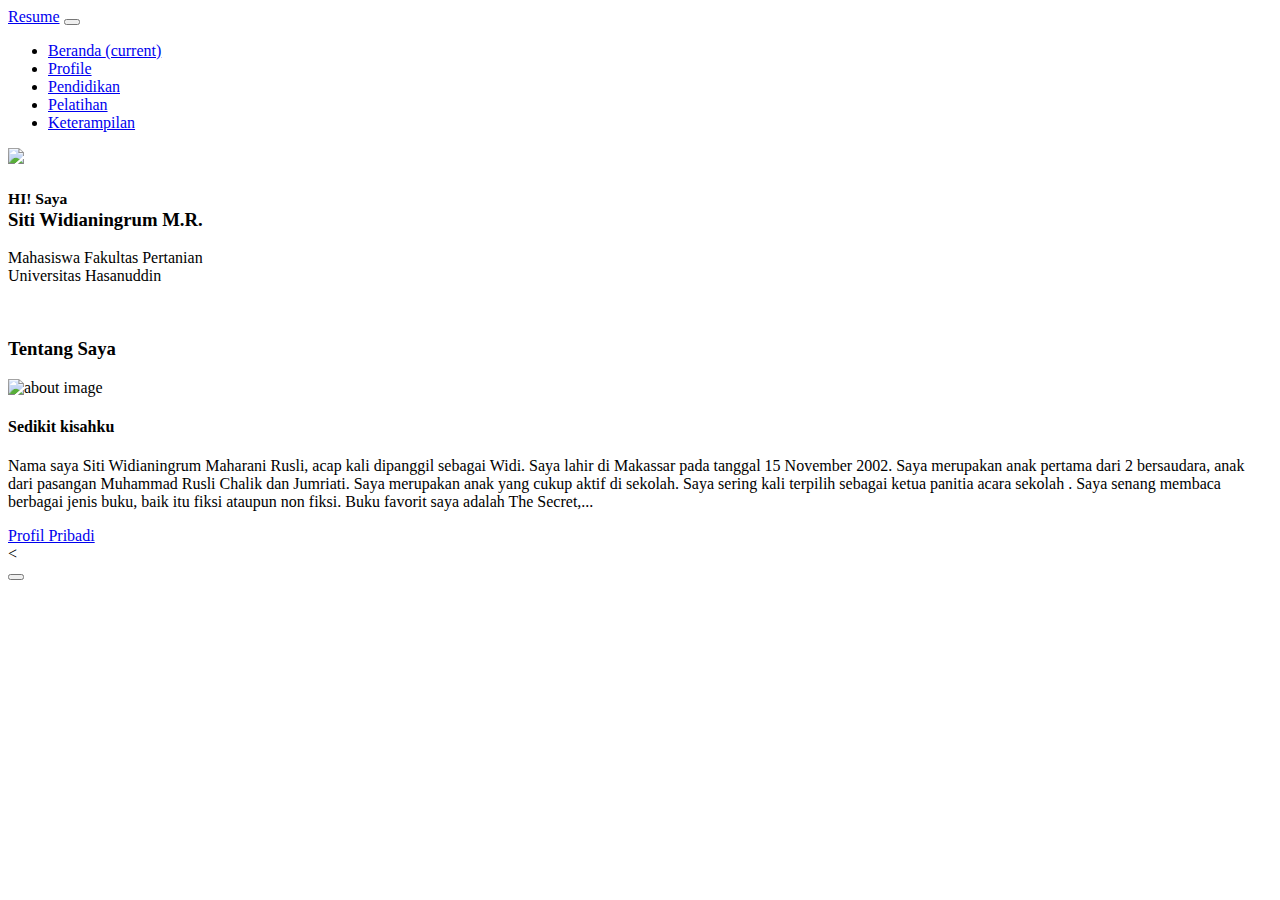
==== index.html @ 5bd0ea96 "Add files via upload" ====
<!doctype html>
<html lang="en">

<head>

  <meta charset="utf-8">
  <meta name="viewport" content="width=device-width, initial-scale=1, shrink-to-fit=no">

  <title>Resume</title>

  <link rel="stylesheet" href="assets/css/style-starter.css">
  <!-- web fonts -->
  <link href="//fonts.googleapis.com/css?family=Poppins:100,200,300,400,500,600,700,800,900&display=swap" rel="stylesheet">
  <link href="//fonts.googleapis.com/css?family=Open+Sans:300,400,600,700,800&display=swap" rel="stylesheet">
  <!-- /web fonts -->
</head>

<body>
  <!-- header -->
  <header class="w3l-header">
    <div class="hero-header-11">
      <div class="hero-header-11-content">
        <div class="container">
          <nav class="navbar navbar-expand-xl navbar-light py-sm-2 py-1 px-0">
            <a class="navbar-brand editContent" href="index.html">Resume</a>
    
            <button class="navbar-toggler" type="button" data-toggle="collapse" data-target="#navbarSupportedContent"
              aria-controls="navbarSupportedContent" aria-expanded="false" aria-label="Toggle navigation">
              <span class="navbar-toggler-icon fa fa-bars"></span>
            </button>

            <div class="collapse navbar-collapse" id="navbarSupportedContent">
              <ul class="navbar-nav ml-auto">
                <li class="nav-item active">
                  <a class="nav-link" href="index.html">Beranda <span class="sr-only">(current)</span></a>
                </li>
                <li class="nav-item">
                  <a class="nav-link" href="profile.html">Profile</a>
                </li>
                <li class="nav-item">
                  <a class="nav-link" href="edu.html">Pendidikan</a>
                </li>
                <li class="nav-item">
                  <a class="nav-link" href="pelatihan.html">Pelatihan</a>
                </li>
                <li class="nav-item">
                  <a class="nav-link" href="skills.html">Keterampilan</a>
                </li>
               
               
              </ul>
            </div>
          </nav>
        </div>
      </div>
    </div>
  </header>
  <!-- //header -->
  <!--  Main banner section -->
  <section class="w3l-main-banner">
    <div class="companies20-content">
      <div class="companies-wrapper">
        <div class="item">
          <li>
            <div class="slider-info banner-view yoyo">
              <div class="banner-info container">
                <img src="assets/images/mainslide1.jpeg" class="fotoProfil">
                <h3 class="banner-text"><small>HI! Saya </small><br>
                 Siti Widianingrum M.R.
                </h3>
               
                <p class="my-4 mb-5">Mahasiswa  Fakultas Pertanian <br>Universitas Hasanuddin</p><br>
               
                
              </div>
            </div>
          </li>
        </div>
      </div>
    </div>
  </section>
  <!--  //Main banner section -->
  <!--  About section -->
  <div class="w3l-about1 pt-5" id="about">
    <div class="container pt-lg-3">
      <h3 class="global-title">Tentang Saya</h3>
      <div class="aboutgrids row">
        <div class="col-lg-6 aboutgrid2">
          <img src="assets/images/beranda.jpeg" alt="about image" class="img-fluid" />
        </div>
        <div class="col-lg-6 aboutgrid1 my-lg-0 my-5">
          <h4>Sedikit kisahku</h4>
          <p>Nama saya Siti Widianingrum Maharani Rusli, acap kali dipanggil sebagai Widi.
           Saya lahir di Makassar pada tanggal 15 November 2002. Saya merupakan anak pertama 
           dari 2 bersaudara, anak dari pasangan Muhammad Rusli Chalik dan Jumriati. Saya merupakan 
           anak yang cukup aktif di sekolah. Saya sering kali terpilih sebagai ketua panitia acara sekolah
           . Saya senang membaca berbagai jenis buku, baik itu fiksi ataupun non fiksi. Buku favorit saya 
           adalah The Secret,...</p>

          <a href="profile.html" class="btn btn-outline-primary p-3">Profil Pribadi</a>
        </div>
      </div>
    </div>




  <!-- Footer -->
  <footer class="w3l-footer">
    <div id="footers14-block" class="py-3">
      <div class="container">
        <div class="footers14-bottom text-center">
          <div class="social">
      
          </div>
          <div class="copyright mt-1">
            <
          </div>
        </div>
      </div>
    </div>
    <!-- move top -->
    <button onclick="topFunction()" id="movetop" title="Go to top">
      <span class="fa fa-angle-up" aria-hidden="true"></span>
    </button>
    <script>
      // When the user scrolls down 20px from the top of the document, show the button
      window.onscroll = function () {
        scrollFunction()
      };

      function scrollFunction() {
        if (document.body.scrollTop > 20 || document.documentElement.scrollTop > 20) {
          document.getElementById("movetop").style.display = "block";
        } else {
          document.getElementById("movetop").style.display = "none";
        }
      }

      // When the user clicks on the button, scroll to the top of the document
      function topFunction() {
        document.body.scrollTop = 0;
        document.documentElement.scrollTop = 0;
      }
    </script>
    <!-- /move top -->

  </footer>
  <!-- Footer -->

  <!-- jQuery and Bootstrap JS -->
  <script src="assets/js/jquery-3.4.1.slim.min.js"></script>
  <script src="assets/js/bootstrap.min.js"></script>

  <!-- Template JavaScript -->
  <script src="assets/js/jquery.magnific-popup.min.js"></script>
  <script>
    $(document).ready(function () {
      $('.popup-with-zoom-anim').magnificPopup({
        type: 'inline',

        fixedContentPos: false,
        fixedBgPos: true,

        overflowY: 'auto',

        closeBtnInside: true,
        preloader: false,

        midClick: true,
        removalDelay: 300,
        mainClass: 'my-mfp-zoom-in'
      });

      $('.popup-with-move-anim').magnificPopup({
        type: 'inline',

        fixedContentPos: false,
        fixedBgPos: true,

        overflowY: 'auto',

        closeBtnInside: true,
        preloader: false,

        midClick: true,
        removalDelay: 300,
        mainClass: 'my-mfp-slide-bottom'
      });
    });
  </script>

  <!-- disable body scroll which navbar is in active -->
  <script>
    $(function () {
      $('.navbar-toggler').click(function () {
        $('body').toggleClass('noscroll');
      })
    });
  </script>
  <!-- disable body scroll which navbar is in active -->


  <script src="assets/js/smartphoto.js"></script>
  <script>
    document.addEventListener('DOMContentLoaded', function () {
      const sm = new SmartPhoto(".js-img-viwer", {
        showAnimation: false
      });
      // sm.destroy();
    });
  </script>


</body>

</html>
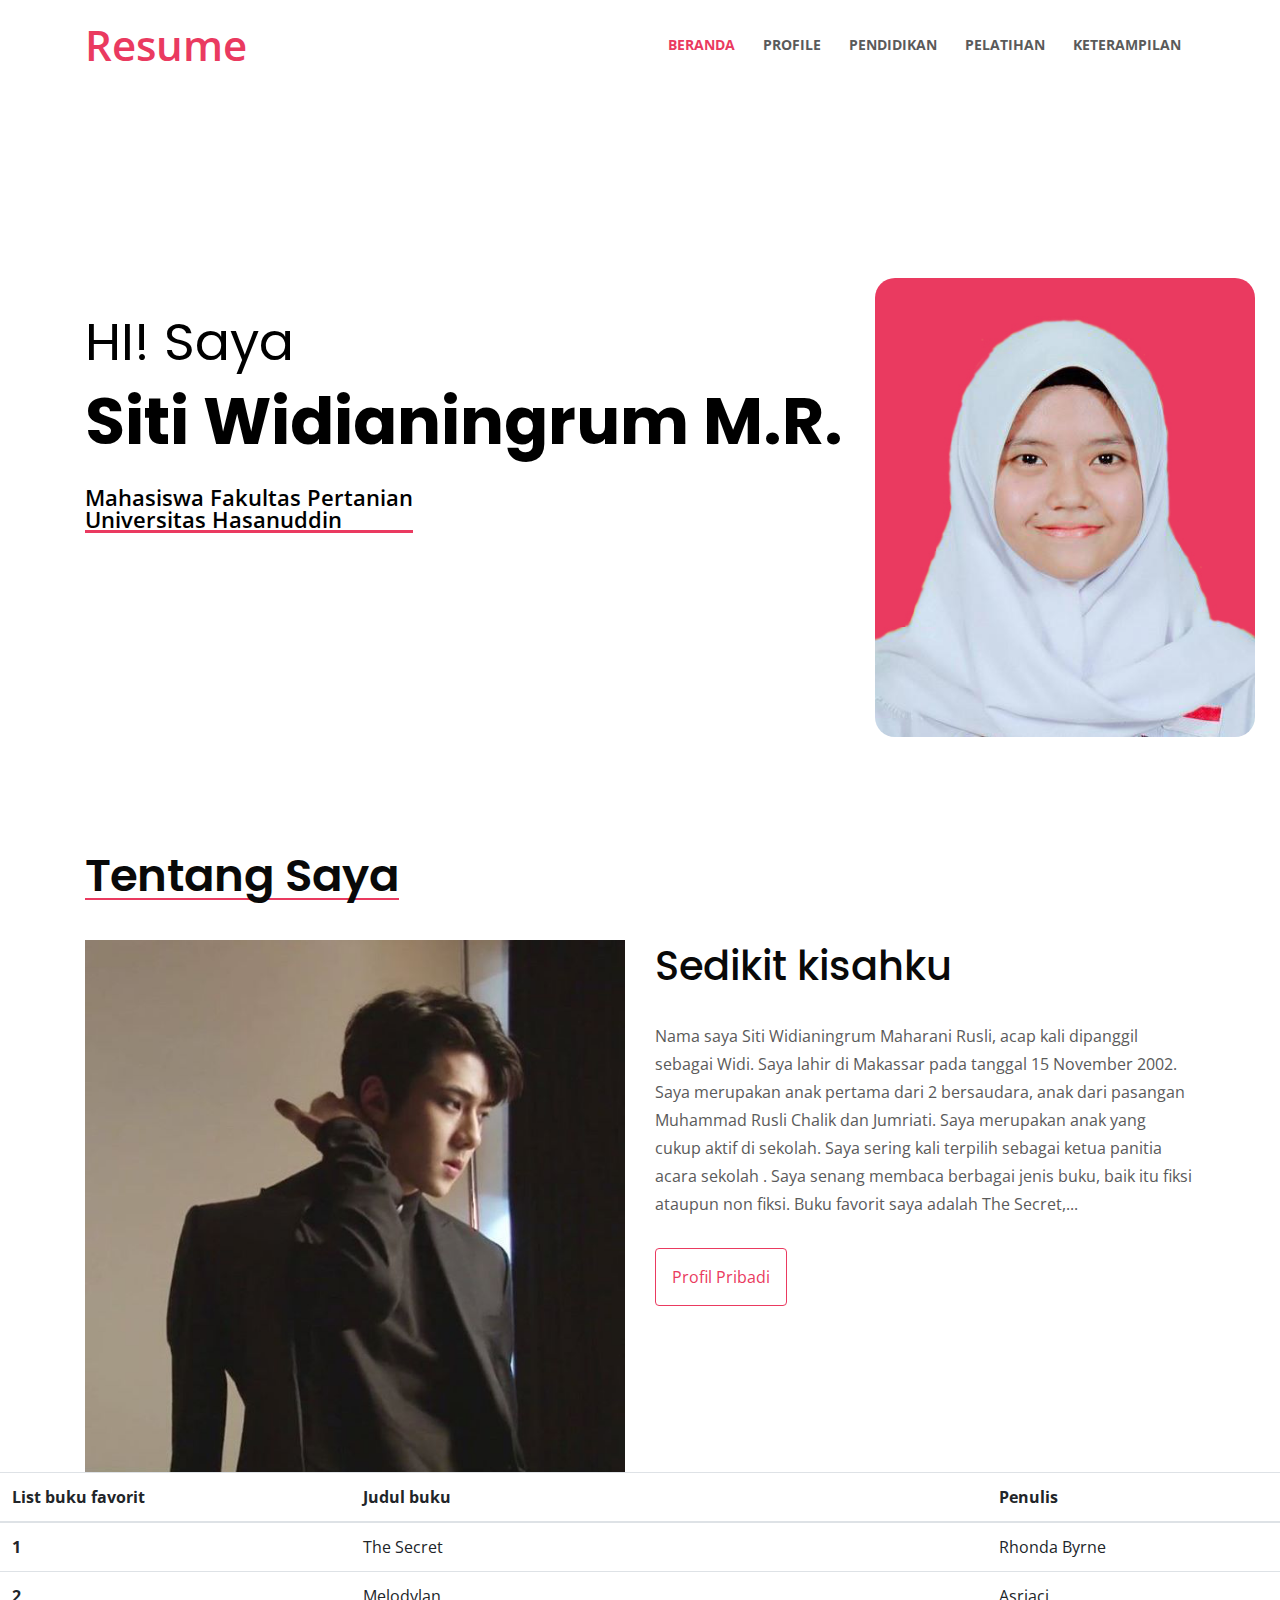
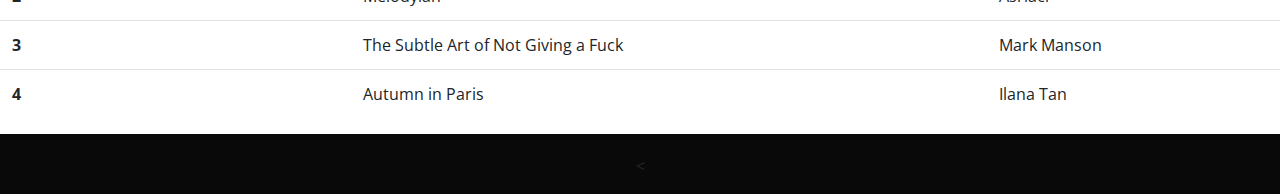
==== commit dd20b114: "Update index.html" ====
--- a/index.html
+++ b/index.html
@@ -103,6 +103,41 @@
       </div>
     </div>
 
+<table class="table">
+      <thead class="thead-green">
+        <tr>
+          <th scope="col">List buku favorit</th>
+          <th scope="col">Judul buku</th>
+          <th scope="col">Penulis</th>
+          
+        </tr>
+      </thead>
+      <tbody>
+        <tr>
+          <th scope="row">1</th>
+          <td>The Secret </td>
+          <td>Rhonda Byrne</td>
+      
+        </tr>
+        <tr>
+          <th scope="row">2</th>
+          <td>Melodylan</td>
+          <td>Asriaci</td>
+         
+        </tr>
+        <tr>
+          <th scope="row">3</th>
+          <td>The Subtle Art of Not Giving a Fuck</td>
+          <td>Mark Manson</td>
+         
+              </tr>
+        <tr>
+          <th scope="row">4</th>
+          <td>Autumn in Paris</td>
+          <td>Ilana Tan</td>
+        </tr>
+      </tbody>
+    </table>
 
 
 
@@ -215,4 +250,4 @@
 
 </body>
 
-</html>+</html>
--- a/assets/css/style-starter.css
+++ b/assets/css/style-starter.css
@@ -0,0 +1,11940 @@
+
+@charset "UTF-8";
+
+ .pendidikan{
+  font-size: 20px;
+}
+:root {
+  --blue: #007bff;
+  --indigo: #6610f2;
+  --purple: #6f42c1;
+  --pink: #e83e8c;
+  --red: #dc3545;
+  --orange: #fd7e14;
+  --yellow: #ffc107;
+  --green: #28a745;
+  --teal: #20c997;
+  --cyan: #17a2b8;
+  --white: #fff;
+  --gray: #6c757d;
+  --gray-dark: #343a40;
+  --primary: #ea3a60;
+  --secondary: #090909;
+  --success: #28a745;
+  --info: #17a2b8;
+  --warning: #ffc107;
+  --danger: #dc3545;
+  --light: #f8f9fa;
+  --dark: #343a40;
+  --breakpoint-xs: 0;
+  --breakpoint-sm: 576px;
+  --breakpoint-md: 768px;
+  --breakpoint-lg: 992px;
+  --breakpoint-xl: 1200px;
+  --font-family-sans-serif: -apple-system, BlinkMacSystemFont, "Segoe UI", Roboto, "Helvetica Neue", Arial, "Noto Sans", sans-serif, "Apple Color Emoji", "Segoe UI Emoji", "Segoe UI Symbol", "Noto Color Emoji";
+  --font-family-monospace: SFMono-Regular, Menlo, Monaco, Consolas, "Liberation Mono", "Courier New", monospace; }
+
+*,
+*::before,
+*::after {
+  box-sizing: border-box; }
+
+.keterampilan{
+  margin-bottom: 300px;
+}
+html {
+  font-family: sans-serif;
+  line-height: 1.15;
+  -webkit-text-size-adjust: 100%;
+  -webkit-tap-highlight-color: rgba(0, 0, 0, 0); }
+
+article, aside, figcaption, figure, footer, header, hgroup, main, nav, section {
+  display: block; }
+
+  .yoyo{
+    position: relative;
+  }
+.fotoProfil{
+  position: absolute;
+  margin-top: -20px;
+  margin-left: 790px;
+  width: 380px;
+  border-radius: 20px;
+}
+
+
+body {
+  margin: 0;
+  font-family: -apple-system, BlinkMacSystemFont, "Segoe UI", Roboto, "Helvetica Neue", Arial, "Noto Sans", sans-serif, "Apple Color Emoji", "Segoe UI Emoji", "Segoe UI Symbol", "Noto Color Emoji";
+  font-size: 1rem;
+  font-weight: 400;
+  line-height: 1.5;
+  color: #212529;
+  text-align: left;
+  background-color: #fff; }
+
+[tabindex="-1"]:focus:not(:focus-visible) {
+  outline: 0 !important; }
+
+hr {
+  box-sizing: content-box;
+  height: 0;
+  overflow: visible; }
+
+h1, h2, h3, , h5, h6 {
+  margin-top: 0;
+  margin-bottom: 0.5rem; }
+
+p {
+  margin-top: 0;
+  margin-bottom: 1rem; }
+
+abbr[title],
+abbr[data-original-title] {
+  text-decoration: underline;
+  -webkit-text-decoration: underline dotted;
+          text-decoration: underline dotted;
+  cursor: help;
+  border-bottom: 0;
+  -webkit-text-decoration-skip-ink: none;
+          text-decoration-skip-ink: none; }
+
+address {
+  margin-bottom: 1rem;
+  font-style: normal;
+  line-height: inherit; }
+
+ol,
+ul,
+dl {
+  margin-top: 0;
+  margin-bottom: 1rem; }
+
+ol ol,
+ul ul,
+ol ul,
+ul ol {
+  margin-bottom: 0; }
+
+dt {
+  font-weight: 700; }
+
+dd {
+  margin-bottom: .5rem;
+  margin-left: 0; }
+
+blockquote {
+  margin: 0 0 1rem; }
+
+b,
+strong {
+  font-weight: bolder; }
+
+small {
+  font-size: 80%; }
+
+sub,
+sup {
+  position: relative;
+  font-size: 75%;
+  line-height: 0;
+  vertical-align: baseline; }
+
+sub {
+  bottom: -.25em; }
+
+sup {
+  top: -.5em; }
+
+a {
+  color: #ea3a60;
+  text-decoration: none;
+  background-color: transparent; }
+  a:hover {
+    color: #c3153a;
+    text-decoration: underline; }
+
+a:not([href]) {
+  color: inherit;
+  text-decoration: none; }
+  a:not([href]):hover {
+    color: inherit;
+    text-decoration: none; }
+
+pre,
+code,
+kbd,
+samp {
+  font-family: SFMono-Regular, Menlo, Monaco, Consolas, "Liberation Mono", "Courier New", monospace;
+  font-size: 1em; }
+
+pre {
+  margin-top: 0;
+  margin-bottom: 1rem;
+  overflow: auto; }
+
+figure {
+  margin: 0 0 1rem; }
+
+img {
+  vertical-align: middle;
+  border-style: none; }
+
+svg {
+  overflow: hidden;
+  vertical-align: middle; }
+
+table {
+  border-collapse: collapse; }
+
+caption {
+  padding-top: 0.75rem;
+  padding-bottom: 0.75rem;
+  color: #6c757d;
+  text-align: left;
+  caption-side: bottom; }
+
+th {
+  text-align: inherit; }
+
+label {
+  display: inline-block;
+  margin-bottom: 0.5rem; }
+
+button {
+  border-radius: 0; }
+
+button:focus {
+  outline: 1px dotted;
+  outline: 5px auto -webkit-focus-ring-color; }
+
+input,
+button,
+select,
+optgroup,
+textarea {
+  margin: 0;
+  font-family: inherit;
+  font-size: inherit;
+  line-height: inherit; }
+
+button,
+input {
+  overflow: visible; }
+
+button,
+select {
+  text-transform: none; }
+
+select {
+  word-wrap: normal; }
+
+button,
+[type="button"],
+[type="reset"],
+[type="submit"] {
+  -webkit-appearance: button; }
+
+button:not(:disabled),
+[type="button"]:not(:disabled),
+[type="reset"]:not(:disabled),
+[type="submit"]:not(:disabled) {
+  cursor: pointer; }
+
+button::-moz-focus-inner,
+[type="button"]::-moz-focus-inner,
+[type="reset"]::-moz-focus-inner,
+[type="submit"]::-moz-focus-inner {
+  padding: 0;
+  border-style: none; }
+
+input[type="radio"],
+input[type="checkbox"] {
+  box-sizing: border-box;
+  padding: 0; }
+
+input[type="date"],
+input[type="time"],
+input[type="datetime-local"],
+input[type="month"] {
+  -webkit-appearance: listbox; }
+
+textarea {
+  overflow: auto;
+  resize: vertical; }
+
+fieldset {
+  min-width: 0;
+  padding: 0;
+  margin: 0;
+  border: 0; }
+
+legend {
+  display: block;
+  width: 100%;
+  max-width: 100%;
+  padding: 0;
+  margin-bottom: .5rem;
+  font-size: 1.5rem;
+  line-height: inherit;
+  color: inherit;
+  white-space: normal; }
+  @media (max-width: 1200px) {
+    legend {
+      font-size: calc(1.275rem + 0.3vw) ; } }
+
+progress {
+  vertical-align: baseline; }
+
+[type="number"]::-webkit-inner-spin-button,
+[type="number"]::-webkit-outer-spin-button {
+  height: auto; }
+
+[type="search"] {
+  outline-offset: -2px;
+  -webkit-appearance: none; }
+
+[type="search"]::-webkit-search-decoration {
+  -webkit-appearance: none; }
+
+::-webkit-file-upload-button {
+  font: inherit;
+  -webkit-appearance: button; }
+
+output {
+  display: inline-block; }
+
+summary {
+  display: list-item;
+  cursor: pointer; }
+
+template {
+  display: none; }
+
+[hidden] {
+  display: none !important; }
+
+h1, h2, h3, h4, h5, h6,
+.h1, .h2, .h3, .h4, .h5, .h6 {
+  margin-bottom: 0.5rem;
+  font-weight: 500;
+  line-height: 1.2; }
+
+h1, .h1 {
+  font-size: 2.5rem; }
+  @media (max-width: 1200px) {
+    h1, .h1 {
+      font-size: calc(1.375rem + 1.5vw) ; } }
+
+h2, .h2 {
+  font-size: 2rem; }
+  @media (max-width: 1200px) {
+    h2, .h2 {
+      font-size: calc(1.325rem + 0.9vw) ; } }
+
+h3, .h3 {
+  font-size: 1.75rem; }
+  @media (max-width: 1200px) {
+    h3, .h3 {
+      font-size: calc(1.3rem + 0.6vw) ; } }
+
+h4, .h4 {
+  font-size: 1.5rem; }
+  @media (max-width: 1200px) {
+    h4, .h4 {
+      font-size: calc(1.275rem + 0.3vw) ; } }
+
+h5, .h5 {
+  font-size: 1.25rem; }
+
+h6, .h6 {
+  font-size: 1rem; }
+
+.lead {
+  font-size: 1.25rem;
+  font-weight: 300; }
+
+.display-1 {
+  font-size: 6rem;
+  font-weight: 300;
+  line-height: 1.2; }
+  @media (max-width: 1200px) {
+    .display-1 {
+      font-size: calc(1.725rem + 5.7vw) ; } }
+
+.display-2 {
+  font-size: 5.5rem;
+  font-weight: 300;
+  line-height: 1.2; }
+  @media (max-width: 1200px) {
+    .display-2 {
+      font-size: calc(1.675rem + 5.1vw) ; } }
+
+.display-3 {
+  font-size: 4.5rem;
+  font-weight: 300;
+  line-height: 1.2; }
+  @media (max-width: 1200px) {
+    .display-3 {
+      font-size: calc(1.575rem + 3.9vw) ; } }
+
+.display-4 {
+  font-size: 3.5rem;
+  font-weight: 300;
+  line-height: 1.2; }
+  @media (max-width: 1200px) {
+    .display-4 {
+      font-size: calc(1.475rem + 2.7vw) ; } }
+
+hr {
+  margin-top: 1rem;
+  margin-bottom: 1rem;
+  border: 0;
+  border-top: 1px solid rgba(0, 0, 0, 0.1); }
+
+small,
+.small {
+  font-size: 80%;
+  font-weight: 400; }
+
+mark,
+.mark {
+  padding: 0.2em;
+  background-color: #fcf8e3; }
+
+.list-unstyled {
+  padding-left: 0;
+  list-style: none; }
+
+.list-inline {
+  padding-left: 0;
+  list-style: none; }
+
+.list-inline-item {
+  display: inline-block; }
+  .list-inline-item:not(:last-child) {
+    margin-right: 0.5rem; }
+
+.initialism {
+  font-size: 90%;
+  text-transform: uppercase; }
+
+.blockquote {
+  margin-bottom: 1rem;
+  font-size: 1.25rem; }
+
+.blockquote-footer {
+  display: block;
+  font-size: 80%;
+  color: #6c757d; }
+  .blockquote-footer::before {
+    content: "\2014\00A0"; }
+
+.img-fluid {
+  max-width: 100%;
+  height: auto; }
+
+.img-thumbnail {
+  padding: 0.25rem;
+  background-color: #fff;
+  border: 1px solid #dee2e6;
+  border-radius: 0.25rem;
+  max-width: 100%;
+  height: auto; }
+
+.figure {
+  display: inline-block; }
+
+.figure-img {
+  margin-bottom: 0.5rem;
+  line-height: 1; }
+
+.figure-caption {
+  font-size: 90%;
+  color: #6c757d; }
+
+code {
+  font-size: 87.5%;
+  color: #e83e8c;
+  word-wrap: break-word; }
+  a > code {
+    color: inherit; }
+
+kbd {
+  padding: 0.2rem 0.4rem;
+  font-size: 87.5%;
+  color: #fff;
+  background-color: #212529;
+  border-radius: 0.2rem; }
+  kbd kbd {
+    padding: 0;
+    font-size: 100%;
+    font-weight: 700; }
+
+pre {
+  display: block;
+  font-size: 87.5%;
+  color: #212529; }
+  pre code {
+    font-size: inherit;
+    color: inherit;
+    word-break: normal; }
+
+.pre-scrollable {
+  max-height: 340px;
+  overflow-y: scroll; }
+
+.container {
+  width: 100%;
+  padding-right: 15px;
+  padding-left: 15px;
+  margin-right: auto;
+  margin-left: auto; }
+  @media (min-width: 576px) {
+    .container {
+      max-width: 540px; } }
+  @media (min-width: 768px) {
+    .container {
+      max-width: 720px; } }
+  @media (min-width: 992px) {
+    .container {
+      max-width: 960px; } }
+  @media (min-width: 1200px) {
+    .container {
+      max-width: 1140px; } }
+
+.container-fluid, .container-sm, .container-md, .container-lg, .container-xl {
+  width: 100%;
+  padding-right: 15px;
+  padding-left: 15px;
+  margin-right: auto;
+  margin-left: auto; }
+
+@media (min-width: 576px) {
+  .container, .container-sm {
+    max-width: 540px; } }
+
+@media (min-width: 768px) {
+  .container, .container-sm, .container-md {
+    max-width: 720px; } }
+
+@media (min-width: 992px) {
+  .container, .container-sm, .container-md, .container-lg {
+    max-width: 960px; } }
+
+@media (min-width: 1200px) {
+  .container, .container-sm, .container-md, .container-lg, .container-xl {
+    max-width: 1140px; } }
+
+.row {
+  display: flex;
+  flex-wrap: wrap;
+  margin-right: -15px;
+  margin-left: -15px; }
+
+.no-gutters {
+  margin-right: 0;
+  margin-left: 0; }
+  .no-gutters > .col,
+  .no-gutters > [class*="col-"] {
+    padding-right: 0;
+    padding-left: 0; }
+
+.col-1, .col-2, .col-3, .col-4, .col-5, .col-6, .col-7, .col-8, .col-9, .col-10, .col-11, .col-12, .col,
+.col-auto, .col-sm-1, .col-sm-2, .col-sm-3, .col-sm-4, .col-sm-5, .col-sm-6, .col-sm-7, .col-sm-8, .col-sm-9, .col-sm-10, .col-sm-11, .col-sm-12, .col-sm,
+.col-sm-auto, .col-md-1, .col-md-2, .col-md-3, .col-md-4, .col-md-5, .col-md-6, .col-md-7, .col-md-8, .col-md-9, .col-md-10, .col-md-11, .col-md-12, .col-md,
+.col-md-auto, .col-lg-1, .col-lg-2, .col-lg-3, .col-lg-4, .col-lg-5, .col-lg-6, .col-lg-7, .col-lg-8, .col-lg-9, .col-lg-10, .col-lg-11, .col-lg-12, .col-lg,
+.col-lg-auto, .col-xl-1, .col-xl-2, .col-xl-3, .col-xl-4, .col-xl-5, .col-xl-6, .col-xl-7, .col-xl-8, .col-xl-9, .col-xl-10, .col-xl-11, .col-xl-12, .col-xl,
+.col-xl-auto {
+  position: relative;
+  width: 100%;
+  padding-right: 15px;
+  padding-left: 15px; }
+
+.col {
+  flex-basis: 0;
+  flex-grow: 1;
+  max-width: 100%; }
+
+.row-cols-1 > * {
+  flex: 0 0 100%;
+  max-width: 100%; }
+
+.row-cols-2 > * {
+  flex: 0 0 50%;
+  max-width: 50%; }
+
+.row-cols-3 > * {
+  flex: 0 0 33.33333%;
+  max-width: 33.33333%; }
+
+.row-cols-4 > * {
+  flex: 0 0 25%;
+  max-width: 25%; }
+
+.row-cols-5 > * {
+  flex: 0 0 20%;
+  max-width: 20%; }
+
+.row-cols-6 > * {
+  flex: 0 0 16.66667%;
+  max-width: 16.66667%; }
+
+.col-auto {
+  flex: 0 0 auto;
+  width: auto;
+  max-width: 100%; }
+
+.col-1 {
+  flex: 0 0 8.33333%;
+  max-width: 8.33333%; }
+
+.col-2 {
+  flex: 0 0 16.66667%;
+  max-width: 16.66667%; }
+
+.col-3 {
+  flex: 0 0 25%;
+  max-width: 25%; }
+
+.col-4 {
+  flex: 0 0 33.33333%;
+  max-width: 33.33333%; }
+
+.col-5 {
+  flex: 0 0 41.66667%;
+  max-width: 41.66667%; }
+
+.col-6 {
+  flex: 0 0 50%;
+  max-width: 50%; }
+
+.col-7 {
+  flex: 0 0 58.33333%;
+  max-width: 58.33333%; }
+
+.col-8 {
+  flex: 0 0 66.66667%;
+  max-width: 66.66667%; }
+
+.col-9 {
+  flex: 0 0 75%;
+  max-width: 75%; }
+
+.col-10 {
+  flex: 0 0 83.33333%;
+  max-width: 83.33333%; }
+
+.col-11 {
+  flex: 0 0 91.66667%;
+  max-width: 91.66667%; }
+
+.col-12 {
+  flex: 0 0 100%;
+  max-width: 100%; }
+
+.order-first {
+  order: -1; }
+
+.order-last {
+  order: 13; }
+
+.order-0 {
+  order: 0; }
+
+.order-1 {
+  order: 1; }
+
+.order-2 {
+  order: 2; }
+
+.order-3 {
+  order: 3; }
+
+.order-4 {
+  order: 4; }
+
+.order-5 {
+  order: 5; }
+
+.order-6 {
+  order: 6; }
+
+.order-7 {
+  order: 7; }
+
+.order-8 {
+  order: 8; }
+
+.order-9 {
+  order: 9; }
+
+.order-10 {
+  order: 10; }
+
+.order-11 {
+  order: 11; }
+
+.order-12 {
+  order: 12; }
+
+.offset-1 {
+  margin-left: 8.33333%; }
+
+.offset-2 {
+  margin-left: 16.66667%; }
+
+.offset-3 {
+  margin-left: 25%; }
+
+.offset-4 {
+  margin-left: 33.33333%; }
+
+.offset-5 {
+  margin-left: 41.66667%; }
+
+.offset-6 {
+  margin-left: 50%; }
+
+.offset-7 {
+  margin-left: 58.33333%; }
+
+.offset-8 {
+  margin-left: 66.66667%; }
+
+.offset-9 {
+  margin-left: 75%; }
+
+.offset-10 {
+  margin-left: 83.33333%; }
+
+.offset-11 {
+  margin-left: 91.66667%; }
+
+@media (min-width: 576px) {
+  .col-sm {
+    flex-basis: 0;
+    flex-grow: 1;
+    max-width: 100%; }
+  .row-cols-sm-1 > * {
+    flex: 0 0 100%;
+    max-width: 100%; }
+  .row-cols-sm-2 > * {
+    flex: 0 0 50%;
+    max-width: 50%; }
+  .row-cols-sm-3 > * {
+    flex: 0 0 33.33333%;
+    max-width: 33.33333%; }
+  .row-cols-sm-4 > * {
+    flex: 0 0 25%;
+    max-width: 25%; }
+  .row-cols-sm-5 > * {
+    flex: 0 0 20%;
+    max-width: 20%; }
+  .row-cols-sm-6 > * {
+    flex: 0 0 16.66667%;
+    max-width: 16.66667%; }
+  .col-sm-auto {
+    flex: 0 0 auto;
+    width: auto;
+    max-width: 100%; }
+  .col-sm-1 {
+    flex: 0 0 8.33333%;
+    max-width: 8.33333%; }
+  .col-sm-2 {
+    flex: 0 0 16.66667%;
+    max-width: 16.66667%; }
+  .col-sm-3 {
+    flex: 0 0 25%;
+    max-width: 25%; }
+  .col-sm-4 {
+    flex: 0 0 33.33333%;
+    max-width: 33.33333%; }
+  .col-sm-5 {
+    flex: 0 0 41.66667%;
+    max-width: 41.66667%; }
+  .col-sm-6 {
+    flex: 0 0 50%;
+    max-width: 50%; }
+  .col-sm-7 {
+    flex: 0 0 58.33333%;
+    max-width: 58.33333%; }
+  .col-sm-8 {
+    flex: 0 0 66.66667%;
+    max-width: 66.66667%; }
+  .col-sm-9 {
+    flex: 0 0 75%;
+    max-width: 75%; }
+  .col-sm-10 {
+    flex: 0 0 83.33333%;
+    max-width: 83.33333%; }
+  .col-sm-11 {
+    flex: 0 0 91.66667%;
+    max-width: 91.66667%; }
+  .col-sm-12 {
+    flex: 0 0 100%;
+    max-width: 100%; }
+  .order-sm-first {
+    order: -1; }
+  .order-sm-last {
+    order: 13; }
+  .order-sm-0 {
+    order: 0; }
+  .order-sm-1 {
+    order: 1; }
+  .order-sm-2 {
+    order: 2; }
+  .order-sm-3 {
+    order: 3; }
+  .order-sm-4 {
+    order: 4; }
+  .order-sm-5 {
+    order: 5; }
+  .order-sm-6 {
+    order: 6; }
+  .order-sm-7 {
+    order: 7; }
+  .order-sm-8 {
+    order: 8; }
+  .order-sm-9 {
+    order: 9; }
+  .order-sm-10 {
+    order: 10; }
+  .order-sm-11 {
+    order: 11; }
+  .order-sm-12 {
+    order: 12; }
+  .offset-sm-0 {
+    margin-left: 0; }
+  .offset-sm-1 {
+    margin-left: 8.33333%; }
+  .offset-sm-2 {
+    margin-left: 16.66667%; }
+  .offset-sm-3 {
+    margin-left: 25%; }
+  .offset-sm-4 {
+    margin-left: 33.33333%; }
+  .offset-sm-5 {
+    margin-left: 41.66667%; }
+  .offset-sm-6 {
+    margin-left: 50%; }
+  .offset-sm-7 {
+    margin-left: 58.33333%; }
+  .offset-sm-8 {
+    margin-left: 66.66667%; }
+  .offset-sm-9 {
+    margin-left: 75%; }
+  .offset-sm-10 {
+    margin-left: 83.33333%; }
+  .offset-sm-11 {
+    margin-left: 91.66667%; } }
+
+@media (min-width: 768px) {
+  .col-md {
+    flex-basis: 0;
+    flex-grow: 1;
+    max-width: 100%; }
+  .row-cols-md-1 > * {
+    flex: 0 0 100%;
+    max-width: 100%; }
+  .row-cols-md-2 > * {
+    flex: 0 0 50%;
+    max-width: 50%; }
+  .row-cols-md-3 > * {
+    flex: 0 0 33.33333%;
+    max-width: 33.33333%; }
+  .row-cols-md-4 > * {
+    flex: 0 0 25%;
+    max-width: 25%; }
+  .row-cols-md-5 > * {
+    flex: 0 0 20%;
+    max-width: 20%; }
+  .row-cols-md-6 > * {
+    flex: 0 0 16.66667%;
+    max-width: 16.66667%; }
+  .col-md-auto {
+    flex: 0 0 auto;
+    width: auto;
+    max-width: 100%; }
+  .col-md-1 {
+    flex: 0 0 8.33333%;
+    max-width: 8.33333%; }
+  .col-md-2 {
+    flex: 0 0 16.66667%;
+    max-width: 16.66667%; }
+  .col-md-3 {
+    flex: 0 0 25%;
+    max-width: 25%; }
+  .col-md-4 {
+    flex: 0 0 33.33333%;
+    max-width: 33.33333%; }
+  .col-md-5 {
+    flex: 0 0 41.66667%;
+    max-width: 41.66667%; }
+  .col-md-6 {
+    flex: 0 0 50%;
+    max-width: 50%; }
+  .col-md-7 {
+    flex: 0 0 58.33333%;
+    max-width: 58.33333%; }
+  .col-md-8 {
+    flex: 0 0 66.66667%;
+    max-width: 66.66667%; }
+  .col-md-9 {
+    flex: 0 0 75%;
+    max-width: 75%; }
+  .col-md-10 {
+    flex: 0 0 83.33333%;
+    max-width: 83.33333%; }
+  .col-md-11 {
+    flex: 0 0 91.66667%;
+    max-width: 91.66667%; }
+  .col-md-12 {
+    flex: 0 0 100%;
+    max-width: 100%; }
+  .order-md-first {
+    order: -1; }
+  .order-md-last {
+    order: 13; }
+  .order-md-0 {
+    order: 0; }
+  .order-md-1 {
+    order: 1; }
+  .order-md-2 {
+    order: 2; }
+  .order-md-3 {
+    order: 3; }
+  .order-md-4 {
+    order: 4; }
+  .order-md-5 {
+    order: 5; }
+  .order-md-6 {
+    order: 6; }
+  .order-md-7 {
+    order: 7; }
+  .order-md-8 {
+    order: 8; }
+  .order-md-9 {
+    order: 9; }
+  .order-md-10 {
+    order: 10; }
+  .order-md-11 {
+    order: 11; }
+  .order-md-12 {
+    order: 12; }
+  .offset-md-0 {
+    margin-left: 0; }
+  .offset-md-1 {
+    margin-left: 8.33333%; }
+  .offset-md-2 {
+    margin-left: 16.66667%; }
+  .offset-md-3 {
+    margin-left: 25%; }
+  .offset-md-4 {
+    margin-left: 33.33333%; }
+  .offset-md-5 {
+    margin-left: 41.66667%; }
+  .offset-md-6 {
+    margin-left: 50%; }
+  .offset-md-7 {
+    margin-left: 58.33333%; }
+  .offset-md-8 {
+    margin-left: 66.66667%; }
+  .offset-md-9 {
+    margin-left: 75%; }
+  .offset-md-10 {
+    margin-left: 83.33333%; }
+  .offset-md-11 {
+    margin-left: 91.66667%; } }
+
+@media (min-width: 992px) {
+  .col-lg {
+    flex-basis: 0;
+    flex-grow: 1;
+    max-width: 100%; }
+  .row-cols-lg-1 > * {
+    flex: 0 0 100%;
+    max-width: 100%; }
+  .row-cols-lg-2 > * {
+    flex: 0 0 50%;
+    max-width: 50%; }
+  .row-cols-lg-3 > * {
+    flex: 0 0 33.33333%;
+    max-width: 33.33333%; }
+  .row-cols-lg-4 > * {
+    flex: 0 0 25%;
+    max-width: 25%; }
+  .row-cols-lg-5 > * {
+    flex: 0 0 20%;
+    max-width: 20%; }
+  .row-cols-lg-6 > * {
+    flex: 0 0 16.66667%;
+    max-width: 16.66667%; }
+  .col-lg-auto {
+    flex: 0 0 auto;
+    width: auto;
+    max-width: 100%; }
+  .col-lg-1 {
+    flex: 0 0 8.33333%;
+    max-width: 8.33333%; }
+  .col-lg-2 {
+    flex: 0 0 16.66667%;
+    max-width: 16.66667%; }
+  .col-lg-3 {
+    flex: 0 0 25%;
+    max-width: 25%; }
+  .col-lg-4 {
+    flex: 0 0 33.33333%;
+    max-width: 33.33333%; }
+  .col-lg-5 {
+    flex: 0 0 41.66667%;
+    max-width: 41.66667%; }
+  .col-lg-6 {
+    flex: 0 0 50%;
+    max-width: 50%; }
+  .col-lg-7 {
+    flex: 0 0 58.33333%;
+    max-width: 58.33333%; }
+  .col-lg-8 {
+    flex: 0 0 66.66667%;
+    max-width: 66.66667%; }
+  .col-lg-9 {
+    flex: 0 0 75%;
+    max-width: 75%; }
+  .col-lg-10 {
+    flex: 0 0 83.33333%;
+    max-width: 83.33333%; }
+  .col-lg-11 {
+    flex: 0 0 91.66667%;
+    max-width: 91.66667%; }
+  .col-lg-12 {
+    flex: 0 0 100%;
+    max-width: 100%; }
+  .order-lg-first {
+    order: -1; }
+  .order-lg-last {
+    order: 13; }
+  .order-lg-0 {
+    order: 0; }
+  .order-lg-1 {
+    order: 1; }
+  .order-lg-2 {
+    order: 2; }
+  .order-lg-3 {
+    order: 3; }
+  .order-lg-4 {
+    order: 4; }
+  .order-lg-5 {
+    order: 5; }
+  .order-lg-6 {
+    order: 6; }
+  .order-lg-7 {
+    order: 7; }
+  .order-lg-8 {
+    order: 8; }
+  .order-lg-9 {
+    order: 9; }
+  .order-lg-10 {
+    order: 10; }
+  .order-lg-11 {
+    order: 11; }
+  .order-lg-12 {
+    order: 12; }
+  .offset-lg-0 {
+    margin-left: 0; }
+  .offset-lg-1 {
+    margin-left: 8.33333%; }
+  .offset-lg-2 {
+    margin-left: 16.66667%; }
+  .offset-lg-3 {
+    margin-left: 25%; }
+  .offset-lg-4 {
+    margin-left: 33.33333%; }
+  .offset-lg-5 {
+    margin-left: 41.66667%; }
+  .offset-lg-6 {
+    margin-left: 50%; }
+  .offset-lg-7 {
+    margin-left: 58.33333%; }
+  .offset-lg-8 {
+    margin-left: 66.66667%; }
+  .offset-lg-9 {
+    margin-left: 75%; }
+  .offset-lg-10 {
+    margin-left: 83.33333%; }
+  .offset-lg-11 {
+    margin-left: 91.66667%; } }
+
+@media (min-width: 1200px) {
+  .col-xl {
+    flex-basis: 0;
+    flex-grow: 1;
+    max-width: 100%; }
+  .row-cols-xl-1 > * {
+    flex: 0 0 100%;
+    max-width: 100%; }
+  .row-cols-xl-2 > * {
+    flex: 0 0 50%;
+    max-width: 50%; }
+  .row-cols-xl-3 > * {
+    flex: 0 0 33.33333%;
+    max-width: 33.33333%; }
+  .row-cols-xl-4 > * {
+    flex: 0 0 25%;
+    max-width: 25%; }
+  .row-cols-xl-5 > * {
+    flex: 0 0 20%;
+    max-width: 20%; }
+  .row-cols-xl-6 > * {
+    flex: 0 0 16.66667%;
+    max-width: 16.66667%; }
+  .col-xl-auto {
+    flex: 0 0 auto;
+    width: auto;
+    max-width: 100%; }
+  .col-xl-1 {
+    flex: 0 0 8.33333%;
+    max-width: 8.33333%; }
+  .col-xl-2 {
+    flex: 0 0 16.66667%;
+    max-width: 16.66667%; }
+  .col-xl-3 {
+    flex: 0 0 25%;
+    max-width: 25%; }
+  .col-xl-4 {
+    flex: 0 0 33.33333%;
+    max-width: 33.33333%; }
+  .col-xl-5 {
+    flex: 0 0 41.66667%;
+    max-width: 41.66667%; }
+  .col-xl-6 {
+    flex: 0 0 50%;
+    max-width: 50%; }
+  .col-xl-7 {
+    flex: 0 0 58.33333%;
+    max-width: 58.33333%; }
+  .col-xl-8 {
+    flex: 0 0 66.66667%;
+    max-width: 66.66667%; }
+  .col-xl-9 {
+    flex: 0 0 75%;
+    max-width: 75%; }
+  .col-xl-10 {
+    flex: 0 0 83.33333%;
+    max-width: 83.33333%; }
+  .col-xl-11 {
+    flex: 0 0 91.66667%;
+    max-width: 91.66667%; }
+  .col-xl-12 {
+    flex: 0 0 100%;
+    max-width: 100%; }
+  .order-xl-first {
+    order: -1; }
+  .order-xl-last {
+    order: 13; }
+  .order-xl-0 {
+    order: 0; }
+  .order-xl-1 {
+    order: 1; }
+  .order-xl-2 {
+    order: 2; }
+  .order-xl-3 {
+    order: 3; }
+  .order-xl-4 {
+    order: 4; }
+  .order-xl-5 {
+    order: 5; }
+  .order-xl-6 {
+    order: 6; }
+  .order-xl-7 {
+    order: 7; }
+  .order-xl-8 {
+    order: 8; }
+  .order-xl-9 {
+    order: 9; }
+  .order-xl-10 {
+    order: 10; }
+  .order-xl-11 {
+    order: 11; }
+  .order-xl-12 {
+    order: 12; }
+  .offset-xl-0 {
+    margin-left: 0; }
+  .offset-xl-1 {
+    margin-left: 8.33333%; }
+  .offset-xl-2 {
+    margin-left: 16.66667%; }
+  .offset-xl-3 {
+    margin-left: 25%; }
+  .offset-xl-4 {
+    margin-left: 33.33333%; }
+  .offset-xl-5 {
+    margin-left: 41.66667%; }
+  .offset-xl-6 {
+    margin-left: 50%; }
+  .offset-xl-7 {
+    margin-left: 58.33333%; }
+  .offset-xl-8 {
+    margin-left: 66.66667%; }
+  .offset-xl-9 {
+    margin-left: 75%; }
+  .offset-xl-10 {
+    margin-left: 83.33333%; }
+  .offset-xl-11 {
+    margin-left: 91.66667%; } }
+
+.table {
+  width: 100%;
+  margin-bottom: 1rem;
+  color: #212529; }
+  .table th,
+  .table td {
+    padding: 0.75rem;
+    vertical-align: top;
+    border-top: 1px solid #dee2e6; }
+  .table thead th {
+    vertical-align: bottom;
+    border-bottom: 2px solid #dee2e6; }
+  .table tbody + tbody {
+    border-top: 2px solid #dee2e6; }
+
+.table-sm th,
+.table-sm td {
+  padding: 0.3rem; }
+
+.table-bordered {
+  border: 1px solid #dee2e6; }
+  .table-bordered th,
+  .table-bordered td {
+    border: 1px solid #dee2e6; }
+  .table-bordered thead th,
+  .table-bordered thead td {
+    border-bottom-width: 2px; }
+
+.table-borderless th,
+.table-borderless td,
+.table-borderless thead th,
+.table-borderless tbody + tbody {
+  border: 0; }
+
+.table-striped tbody tr:nth-of-type(odd) {
+  background-color: rgba(0, 0, 0, 0.05); }
+
+.table-hover tbody tr:hover {
+  color: #212529;
+  background-color: rgba(0, 0, 0, 0.075); }
+
+.table-primary,
+.table-primary > th,
+.table-primary > td {
+  background-color: #f9c8d2; }
+
+.table-primary th,
+.table-primary td,
+.table-primary thead th,
+.table-primary tbody + tbody {
+  border-color: #f499ac; }
+
+.table-hover .table-primary:hover {
+  background-color: #f6b1bf; }
+  .table-hover .table-primary:hover > td,
+  .table-hover .table-primary:hover > th {
+    background-color: #f6b1bf; }
+
+.table-secondary,
+.table-secondary > th,
+.table-secondary > td {
+  background-color: #bababa; }
+
+.table-secondary th,
+.table-secondary td,
+.table-secondary thead th,
+.table-secondary tbody + tbody {
+  border-color: #7f7f7f; }
+
+.table-hover .table-secondary:hover {
+  background-color: #adadad; }
+  .table-hover .table-secondary:hover > td,
+  .table-hover .table-secondary:hover > th {
+    background-color: #adadad; }
+
+.table-success,
+.table-success > th,
+.table-success > td {
+  background-color: #c3e6cb; }
+
+.table-success th,
+.table-success td,
+.table-success thead th,
+.table-success tbody + tbody {
+  border-color: #8fd19e; }
+
+.table-hover .table-success:hover {
+  background-color: #b1dfbb; }
+  .table-hover .table-success:hover > td,
+  .table-hover .table-success:hover > th {
+    background-color: #b1dfbb; }
+
+.table-info,
+.table-info > th,
+.table-info > td {
+  background-color: #bee5eb; }
+
+.table-info th,
+.table-info td,
+.table-info thead th,
+.table-info tbody + tbody {
+  border-color: #86cfda; }
+
+.table-hover .table-info:hover {
+  background-color: #abdde5; }
+  .table-hover .table-info:hover > td,
+  .table-hover .table-info:hover > th {
+    background-color: #abdde5; }
+
+.table-warning,
+.table-warning > th,
+.table-warning > td {
+  background-color: #ffeeba; }
+
+.table-warning th,
+.table-warning td,
+.table-warning thead th,
+.table-warning tbody + tbody {
+  border-color: #ffdf7e; }
+
+.table-hover .table-warning:hover {
+  background-color: #ffe8a1; }
+  .table-hover .table-warning:hover > td,
+  .table-hover .table-warning:hover > th {
+    background-color: #ffe8a1; }
+
+.table-danger,
+.table-danger > th,
+.table-danger > td {
+  background-color: #f5c6cb; }
+
+.table-danger th,
+.table-danger td,
+.table-danger thead th,
+.table-danger tbody + tbody {
+  border-color: #ed969e; }
+
+.table-hover .table-danger:hover {
+  background-color: #f1b0b7; }
+  .table-hover .table-danger:hover > td,
+  .table-hover .table-danger:hover > th {
+    background-color: #f1b0b7; }
+
+.table-light,
+.table-light > th,
+.table-light > td {
+  background-color: #fdfdfe; }
+
+.table-light th,
+.table-light td,
+.table-light thead th,
+.table-light tbody + tbody {
+  border-color: #fbfcfc; }
+
+.table-hover .table-light:hover {
+  background-color: #ececf6; }
+  .table-hover .table-light:hover > td,
+  .table-hover .table-light:hover > th {
+    background-color: #ececf6; }
+
+.table-dark,
+.table-dark > th,
+.table-dark > td {
+  background-color: #c6c8ca; }
+
+.table-dark th,
+.table-dark td,
+.table-dark thead th,
+.table-dark tbody + tbody {
+  border-color: #95999c; }
+
+.table-hover .table-dark:hover {
+  background-color: #b9bbbe; }
+  .table-hover .table-dark:hover > td,
+  .table-hover .table-dark:hover > th {
+    background-color: #b9bbbe; }
+
+.table-active,
+.table-active > th,
+.table-active > td {
+  background-color: rgba(0, 0, 0, 0.075); }
+
+.table-hover .table-active:hover {
+  background-color: rgba(0, 0, 0, 0.075); }
+  .table-hover .table-active:hover > td,
+  .table-hover .table-active:hover > th {
+    background-color: rgba(0, 0, 0, 0.075); }
+
+.table .thead-dark th {
+  color: #fff;
+  background-color: #343a40;
+  border-color: #454d55; }
+
+.table .thead-light th {
+  color: #495057;
+  background-color: #e9ecef;
+  border-color: #dee2e6; }
+
+.table-dark {
+  color: #fff;
+  background-color: #343a40; }
+  .table-dark th,
+  .table-dark td,
+  .table-dark thead th {
+    border-color: #454d55; }
+  .table-dark.table-bordered {
+    border: 0; }
+  .table-dark.table-striped tbody tr:nth-of-type(odd) {
+    background-color: rgba(255, 255, 255, 0.05); }
+  .table-dark.table-hover tbody tr:hover {
+    color: #fff;
+    background-color: rgba(255, 255, 255, 0.075); }
+
+@media (max-width: 575.98px) {
+  .table-responsive-sm {
+    display: block;
+    width: 100%;
+    overflow-x: auto;
+    -webkit-overflow-scrolling: touch; }
+    .table-responsive-sm > .table-bordered {
+      border: 0; } }
+
+@media (max-width: 767.98px) {
+  .table-responsive-md {
+    display: block;
+    width: 100%;
+    overflow-x: auto;
+    -webkit-overflow-scrolling: touch; }
+    .table-responsive-md > .table-bordered {
+      border: 0; } }
+
+@media (max-width: 991.98px) {
+  .table-responsive-lg {
+    display: block;
+    width: 100%;
+    overflow-x: auto;
+    -webkit-overflow-scrolling: touch; }
+    .table-responsive-lg > .table-bordered {
+      border: 0; } }
+
+@media (max-width: 1199.98px) {
+  .table-responsive-xl {
+    display: block;
+    width: 100%;
+    overflow-x: auto;
+    -webkit-overflow-scrolling: touch; }
+    .table-responsive-xl > .table-bordered {
+      border: 0; } }
+
+.table-responsive {
+  display: block;
+  width: 100%;
+  overflow-x: auto;
+  -webkit-overflow-scrolling: touch; }
+  .table-responsive > .table-bordered {
+    border: 0; }
+
+.form-control {
+  display: block;
+  width: 100%;
+  height: calc(1.5em + 0.75rem + 2px);
+  padding: 0.375rem 0.75rem;
+  font-size: 1rem;
+  font-weight: 400;
+  line-height: 1.5;
+  color: #495057;
+  background-color: #fff;
+  background-clip: padding-box;
+  border: 1px solid #ced4da;
+  border-radius: 0.25rem;
+  transition: border-color 0.15s ease-in-out, box-shadow 0.15s ease-in-out; }
+  @media (prefers-reduced-motion: reduce) {
+    .form-control {
+      transition: none; } }
+  .form-control::-ms-expand {
+    background-color: transparent;
+    border: 0; }
+  .form-control:-moz-focusring {
+    color: transparent;
+    text-shadow: 0 0 0 #495057; }
+  .form-control:focus {
+    color: #495057;
+    background-color: #fff;
+    border-color: #f6adbd;
+    outline: 0;
+    box-shadow: 0 0 0 0.2rem rgba(234, 58, 96, 0.25); }
+  .form-control::-webkit-input-placeholder {
+    color: #6c757d;
+    opacity: 1; }
+  .form-control::-moz-placeholder {
+    color: #6c757d;
+    opacity: 1; }
+  .form-control:-ms-input-placeholder {
+    color: #6c757d;
+    opacity: 1; }
+  .form-control::-ms-input-placeholder {
+    color: #6c757d;
+    opacity: 1; }
+  .form-control::placeholder {
+    color: #6c757d;
+    opacity: 1; }
+  .form-control:disabled, .form-control[readonly] {
+    background-color: #e9ecef;
+    opacity: 1; }
+
+select.form-control:focus::-ms-value {
+  color: #495057;
+  background-color: #fff; }
+
+.form-control-file,
+.form-control-range {
+  display: block;
+  width: 100%; }
+
+.col-form-label {
+  padding-top: calc(0.375rem + 1px);
+  padding-bottom: calc(0.375rem + 1px);
+  margin-bottom: 0;
+  font-size: inherit;
+  line-height: 1.5; }
+
+.col-form-label-lg {
+  padding-top: calc(0.5rem + 1px);
+  padding-bottom: calc(0.5rem + 1px);
+  font-size: 1.25rem;
+  line-height: 1.5; }
+
+.col-form-label-sm {
+  padding-top: calc(0.25rem + 1px);
+  padding-bottom: calc(0.25rem + 1px);
+  font-size: 0.875rem;
+  line-height: 1.5; }
+
+.form-control-plaintext {
+  display: block;
+  width: 100%;
+  padding: 0.375rem 0;
+  margin-bottom: 0;
+  font-size: 1rem;
+  line-height: 1.5;
+  color: #212529;
+  background-color: transparent;
+  border: solid transparent;
+  border-width: 1px 0; }
+  .form-control-plaintext.form-control-sm, .form-control-plaintext.form-control-lg {
+    padding-right: 0;
+    padding-left: 0; }
+
+.form-control-sm {
+  height: calc(1.5em + 0.5rem + 2px);
+  padding: 0.25rem 0.5rem;
+  font-size: 0.875rem;
+  line-height: 1.5;
+  border-radius: 0.2rem; }
+
+.form-control-lg {
+  height: calc(1.5em + 1rem + 2px);
+  padding: 0.5rem 1rem;
+  font-size: 1.25rem;
+  line-height: 1.5;
+  border-radius: 0.3rem; }
+
+select.form-control[size], select.form-control[multiple] {
+  height: auto; }
+
+textarea.form-control {
+  height: auto; }
+
+.form-group {
+  margin-bottom: 1rem; }
+
+.form-text {
+  display: block;
+  margin-top: 0.25rem; }
+
+.form-row {
+  display: flex;
+  flex-wrap: wrap;
+  margin-right: -5px;
+  margin-left: -5px; }
+  .form-row > .col,
+  .form-row > [class*="col-"] {
+    padding-right: 5px;
+    padding-left: 5px; }
+
+.form-check {
+  position: relative;
+  display: block;
+  padding-left: 1.25rem; }
+
+.form-check-input {
+  position: absolute;
+  margin-top: 0.3rem;
+  margin-left: -1.25rem; }
+  .form-check-input[disabled] ~ .form-check-label,
+  .form-check-input:disabled ~ .form-check-label {
+    color: #6c757d; }
+
+.form-check-label {
+  margin-bottom: 0; }
+
+.form-check-inline {
+  display: inline-flex;
+  align-items: center;
+  padding-left: 0;
+  margin-right: 0.75rem; }
+  .form-check-inline .form-check-input {
+    position: static;
+    margin-top: 0;
+    margin-right: 0.3125rem;
+    margin-left: 0; }
+
+.valid-feedback {
+  display: none;
+  width: 100%;
+  margin-top: 0.25rem;
+  font-size: 80%;
+  color: #28a745; }
+
+.valid-tooltip {
+  position: absolute;
+  top: 100%;
+  z-index: 5;
+  display: none;
+  max-width: 100%;
+  padding: 0.25rem 0.5rem;
+  margin-top: .1rem;
+  font-size: 0.875rem;
+  line-height: 1.5;
+  color: #fff;
+  background-color: rgba(40, 167, 69, 0.9);
+  border-radius: 0.25rem; }
+
+.was-validated :valid ~ .valid-feedback,
+.was-validated :valid ~ .valid-tooltip,
+.is-valid ~ .valid-feedback,
+.is-valid ~ .valid-tooltip {
+  display: block; }
+
+.was-validated .form-control:valid, .form-control.is-valid {
+  border-color: #28a745;
+  padding-right: calc(1.5em + 0.75rem);
+  background-image: url("data:image/svg+xml,%3csvg xmlns='http://www.w3.org/2000/svg' width='8' height='8' viewBox='0 0 8 8'%3e%3cpath fill='%2328a745' d='M2.3 6.73L.6 4.53c-.4-1.04.46-1.4 1.1-.8l1.1 1.4 3.4-3.8c.6-.63 1.6-.27 1.2.7l-4 4.6c-.43.5-.8.4-1.1.1z'/%3e%3c/svg%3e");
+  background-repeat: no-repeat;
+  background-position: right calc(0.375em + 0.1875rem) center;
+  background-size: calc(0.75em + 0.375rem) calc(0.75em + 0.375rem); }
+  .was-validated .form-control:valid:focus, .form-control.is-valid:focus {
+    border-color: #28a745;
+    box-shadow: 0 0 0 0.2rem rgba(40, 167, 69, 0.25); }
+
+.was-validated textarea.form-control:valid, textarea.form-control.is-valid {
+  padding-right: calc(1.5em + 0.75rem);
+  background-position: top calc(0.375em + 0.1875rem) right calc(0.375em + 0.1875rem); }
+
+.was-validated .custom-select:valid, .custom-select.is-valid {
+  border-color: #28a745;
+  padding-right: calc(0.75em + 2.3125rem);
+  background: url("data:image/svg+xml,%3csvg xmlns='http://www.w3.org/2000/svg' width='4' height='5' viewBox='0 0 4 5'%3e%3cpath fill='%23343a40' d='M2 0L0 2h4zm0 5L0 3h4z'/%3e%3c/svg%3e") no-repeat right 0.75rem center/8px 10px, url("data:image/svg+xml,%3csvg xmlns='http://www.w3.org/2000/svg' width='8' height='8' viewBox='0 0 8 8'%3e%3cpath fill='%2328a745' d='M2.3 6.73L.6 4.53c-.4-1.04.46-1.4 1.1-.8l1.1 1.4 3.4-3.8c.6-.63 1.6-.27 1.2.7l-4 4.6c-.43.5-.8.4-1.1.1z'/%3e%3c/svg%3e") #fff no-repeat center right 1.75rem/calc(0.75em + 0.375rem) calc(0.75em + 0.375rem); }
+  .was-validated .custom-select:valid:focus, .custom-select.is-valid:focus {
+    border-color: #28a745;
+    box-shadow: 0 0 0 0.2rem rgba(40, 167, 69, 0.25); }
+
+.was-validated .form-check-input:valid ~ .form-check-label, .form-check-input.is-valid ~ .form-check-label {
+  color: #28a745; }
+
+.was-validated .form-check-input:valid ~ .valid-feedback,
+.was-validated .form-check-input:valid ~ .valid-tooltip, .form-check-input.is-valid ~ .valid-feedback,
+.form-check-input.is-valid ~ .valid-tooltip {
+  display: block; }
+
+.was-validated .custom-control-input:valid ~ .custom-control-label, .custom-control-input.is-valid ~ .custom-control-label {
+  color: #28a745; }
+  .was-validated .custom-control-input:valid ~ .custom-control-label::before, .custom-control-input.is-valid ~ .custom-control-label::before {
+    border-color: #28a745; }
+
+.was-validated .custom-control-input:valid:checked ~ .custom-control-label::before, .custom-control-input.is-valid:checked ~ .custom-control-label::before {
+  border-color: #34ce57;
+  background-color: #34ce57; }
+
+.was-validated .custom-control-input:valid:focus ~ .custom-control-label::before, .custom-control-input.is-valid:focus ~ .custom-control-label::before {
+  box-shadow: 0 0 0 0.2rem rgba(40, 167, 69, 0.25); }
+
+.was-validated .custom-control-input:valid:focus:not(:checked) ~ .custom-control-label::before, .custom-control-input.is-valid:focus:not(:checked) ~ .custom-control-label::before {
+  border-color: #28a745; }
+
+.was-validated .custom-file-input:valid ~ .custom-file-label, .custom-file-input.is-valid ~ .custom-file-label {
+  border-color: #28a745; }
+
+.was-validated .custom-file-input:valid:focus ~ .custom-file-label, .custom-file-input.is-valid:focus ~ .custom-file-label {
+  border-color: #28a745;
+  box-shadow: 0 0 0 0.2rem rgba(40, 167, 69, 0.25); }
+
+.invalid-feedback {
+  display: none;
+  width: 100%;
+  margin-top: 0.25rem;
+  font-size: 80%;
+  color: #dc3545; }
+
+.invalid-tooltip {
+  position: absolute;
+  top: 100%;
+  z-index: 5;
+  display: none;
+  max-width: 100%;
+  padding: 0.25rem 0.5rem;
+  margin-top: .1rem;
+  font-size: 0.875rem;
+  line-height: 1.5;
+  color: #fff;
+  background-color: rgba(220, 53, 69, 0.9);
+  border-radius: 0.25rem; }
+
+.was-validated :invalid ~ .invalid-feedback,
+.was-validated :invalid ~ .invalid-tooltip,
+.is-invalid ~ .invalid-feedback,
+.is-invalid ~ .invalid-tooltip {
+  display: block; }
+
+.was-validated .form-control:invalid, .form-control.is-invalid {
+  border-color: #dc3545;
+  padding-right: calc(1.5em + 0.75rem);
+  background-image: url("data:image/svg+xml,%3csvg xmlns='http://www.w3.org/2000/svg' width='12' height='12' fill='none' stroke='%23dc3545' viewBox='0 0 12 12'%3e%3ccircle cx='6' cy='6' r='4.5'/%3e%3cpath stroke-linejoin='round' d='M5.8 3.6h.4L6 6.5z'/%3e%3ccircle cx='6' cy='8.2' r='.6' fill='%23dc3545' stroke='none'/%3e%3c/svg%3e");
+  background-repeat: no-repeat;
+  background-position: right calc(0.375em + 0.1875rem) center;
+  background-size: calc(0.75em + 0.375rem) calc(0.75em + 0.375rem); }
+  .was-validated .form-control:invalid:focus, .form-control.is-invalid:focus {
+    border-color: #dc3545;
+    box-shadow: 0 0 0 0.2rem rgba(220, 53, 69, 0.25); }
+
+.was-validated textarea.form-control:invalid, textarea.form-control.is-invalid {
+  padding-right: calc(1.5em + 0.75rem);
+  background-position: top calc(0.375em + 0.1875rem) right calc(0.375em + 0.1875rem); }
+
+.was-validated .custom-select:invalid, .custom-select.is-invalid {
+  border-color: #dc3545;
+  padding-right: calc(0.75em + 2.3125rem);
+  background: url("data:image/svg+xml,%3csvg xmlns='http://www.w3.org/2000/svg' width='4' height='5' viewBox='0 0 4 5'%3e%3cpath fill='%23343a40' d='M2 0L0 2h4zm0 5L0 3h4z'/%3e%3c/svg%3e") no-repeat right 0.75rem center/8px 10px, url("data:image/svg+xml,%3csvg xmlns='http://www.w3.org/2000/svg' width='12' height='12' fill='none' stroke='%23dc3545' viewBox='0 0 12 12'%3e%3ccircle cx='6' cy='6' r='4.5'/%3e%3cpath stroke-linejoin='round' d='M5.8 3.6h.4L6 6.5z'/%3e%3ccircle cx='6' cy='8.2' r='.6' fill='%23dc3545' stroke='none'/%3e%3c/svg%3e") #fff no-repeat center right 1.75rem/calc(0.75em + 0.375rem) calc(0.75em + 0.375rem); }
+  .was-validated .custom-select:invalid:focus, .custom-select.is-invalid:focus {
+    border-color: #dc3545;
+    box-shadow: 0 0 0 0.2rem rgba(220, 53, 69, 0.25); }
+
+.was-validated .form-check-input:invalid ~ .form-check-label, .form-check-input.is-invalid ~ .form-check-label {
+  color: #dc3545; }
+
+.was-validated .form-check-input:invalid ~ .invalid-feedback,
+.was-validated .form-check-input:invalid ~ .invalid-tooltip, .form-check-input.is-invalid ~ .invalid-feedback,
+.form-check-input.is-invalid ~ .invalid-tooltip {
+  display: block; }
+
+.was-validated .custom-control-input:invalid ~ .custom-control-label, .custom-control-input.is-invalid ~ .custom-control-label {
+  color: #dc3545; }
+  .was-validated .custom-control-input:invalid ~ .custom-control-label::before, .custom-control-input.is-invalid ~ .custom-control-label::before {
+    border-color: #dc3545; }
+
+.was-validated .custom-control-input:invalid:checked ~ .custom-control-label::before, .custom-control-input.is-invalid:checked ~ .custom-control-label::before {
+  border-color: #e4606d;
+  background-color: #e4606d; }
+
+.was-validated .custom-control-input:invalid:focus ~ .custom-control-label::before, .custom-control-input.is-invalid:focus ~ .custom-control-label::before {
+  box-shadow: 0 0 0 0.2rem rgba(220, 53, 69, 0.25); }
+
+.was-validated .custom-control-input:invalid:focus:not(:checked) ~ .custom-control-label::before, .custom-control-input.is-invalid:focus:not(:checked) ~ .custom-control-label::before {
+  border-color: #dc3545; }
+
+.was-validated .custom-file-input:invalid ~ .custom-file-label, .custom-file-input.is-invalid ~ .custom-file-label {
+  border-color: #dc3545; }
+
+.was-validated .custom-file-input:invalid:focus ~ .custom-file-label, .custom-file-input.is-invalid:focus ~ .custom-file-label {
+  border-color: #dc3545;
+  box-shadow: 0 0 0 0.2rem rgba(220, 53, 69, 0.25); }
+
+.form-inline {
+  display: flex;
+  flex-flow: row wrap;
+  align-items: center; }
+  .form-inline .form-check {
+    width: 100%; }
+  @media (min-width: 576px) {
+    .form-inline label {
+      display: flex;
+      align-items: center;
+      justify-content: center;
+      margin-bottom: 0; }
+    .form-inline .form-group {
+      display: flex;
+      flex: 0 0 auto;
+      flex-flow: row wrap;
+      align-items: center;
+      margin-bottom: 0; }
+    .form-inline .form-control {
+      display: inline-block;
+      width: auto;
+      vertical-align: middle; }
+    .form-inline .form-control-plaintext {
+      display: inline-block; }
+    .form-inline .input-group,
+    .form-inline .custom-select {
+      width: auto; }
+    .form-inline .form-check {
+      display: flex;
+      align-items: center;
+      justify-content: center;
+      width: auto;
+      padding-left: 0; }
+    .form-inline .form-check-input {
+      position: relative;
+      flex-shrink: 0;
+      margin-top: 0;
+      margin-right: 0.25rem;
+      margin-left: 0; }
+    .form-inline .custom-control {
+      align-items: center;
+      justify-content: center; }
+    .form-inline .custom-control-label {
+      margin-bottom: 0; } }
+
+.btn {
+  display: inline-block;
+  font-weight: 400;
+  color: #212529;
+  text-align: center;
+  vertical-align: middle;
+  cursor: pointer;
+  -webkit-user-select: none;
+     -moz-user-select: none;
+      -ms-user-select: none;
+          user-select: none;
+  background-color: transparent;
+  border: 1px solid transparent;
+  padding: 0.375rem 0.75rem;
+  font-size: 1rem;
+  line-height: 1.5;
+  border-radius: 0.25rem;
+  transition: color 0.15s ease-in-out, background-color 0.15s ease-in-out, border-color 0.15s ease-in-out, box-shadow 0.15s ease-in-out; }
+  @media (prefers-reduced-motion: reduce) {
+    .btn {
+      transition: none; } }
+  .btn:hover {
+    color: #212529;
+    text-decoration: none; }
+  .btn:focus, .btn.focus {
+    outline: 0;
+    box-shadow: 0 0 0 0.2rem rgba(234, 58, 96, 0.25); }
+  .btn.disabled, .btn:disabled {
+    opacity: 0.65; }
+
+a.btn.disabled,
+fieldset:disabled a.btn {
+  pointer-events: none; }
+
+.btn-primary {
+  color: #fff;
+  background-color: #ea3a60;
+  border-color: #ea3a60; }
+  .btn-primary:hover {
+    color: #fff;
+    background-color: #e51845;
+    border-color: #da1741; }
+  .btn-primary:focus, .btn-primary.focus {
+    color: #fff;
+    background-color: #e51845;
+    border-color: #da1741;
+    box-shadow: 0 0 0 0.2rem rgba(237, 88, 120, 0.5); }
+  .btn-primary.disabled, .btn-primary:disabled {
+    color: #fff;
+    background-color: #ea3a60;
+    border-color: #ea3a60; }
+  .btn-primary:not(:disabled):not(.disabled):active, .btn-primary:not(:disabled):not(.disabled).active,
+  .show > .btn-primary.dropdown-toggle {
+    color: #fff;
+    background-color: #da1741;
+    border-color: #ce163e; }
+    .btn-primary:not(:disabled):not(.disabled):active:focus, .btn-primary:not(:disabled):not(.disabled).active:focus,
+    .show > .btn-primary.dropdown-toggle:focus {
+      box-shadow: 0 0 0 0.2rem rgba(237, 88, 120, 0.5); }
+
+.btn-secondary {
+  color: #fff;
+  background-color: #090909;
+  border-color: #090909; }
+  .btn-secondary:hover {
+    color: #fff;
+    background-color: black;
+    border-color: black; }
+  .btn-secondary:focus, .btn-secondary.focus {
+    color: #fff;
+    background-color: black;
+    border-color: black;
+    box-shadow: 0 0 0 0.2rem rgba(46, 46, 46, 0.5); }
+  .btn-secondary.disabled, .btn-secondary:disabled {
+    color: #fff;
+    background-color: #090909;
+    border-color: #090909; }
+  .btn-secondary:not(:disabled):not(.disabled):active, .btn-secondary:not(:disabled):not(.disabled).active,
+  .show > .btn-secondary.dropdown-toggle {
+    color: #fff;
+    background-color: black;
+    border-color: black; }
+    .btn-secondary:not(:disabled):not(.disabled):active:focus, .btn-secondary:not(:disabled):not(.disabled).active:focus,
+    .show > .btn-secondary.dropdown-toggle:focus {
+      box-shadow: 0 0 0 0.2rem rgba(46, 46, 46, 0.5); }
+
+.btn-success {
+  color: #fff;
+  background-color: #28a745;
+  border-color: #28a745; }
+  .btn-success:hover {
+    color: #fff;
+    background-color: #218838;
+    border-color: #1e7e34; }
+  .btn-success:focus, .btn-success.focus {
+    color: #fff;
+    background-color: #218838;
+    border-color: #1e7e34;
+    box-shadow: 0 0 0 0.2rem rgba(72, 180, 97, 0.5); }
+  .btn-success.disabled, .btn-success:disabled {
+    color: #fff;
+    background-color: #28a745;
+    border-color: #28a745; }
+  .btn-success:not(:disabled):not(.disabled):active, .btn-success:not(:disabled):not(.disabled).active,
+  .show > .btn-success.dropdown-toggle {
+    color: #fff;
+    background-color: #1e7e34;
+    border-color: #1c7430; }
+    .btn-success:not(:disabled):not(.disabled):active:focus, .btn-success:not(:disabled):not(.disabled).active:focus,
+    .show > .btn-success.dropdown-toggle:focus {
+      box-shadow: 0 0 0 0.2rem rgba(72, 180, 97, 0.5); }
+
+.btn-info {
+  color: #fff;
+  background-color: #17a2b8;
+  border-color: #17a2b8; }
+  .btn-info:hover {
+    color: #fff;
+    background-color: #138496;
+    border-color: #117a8b; }
+  .btn-info:focus, .btn-info.focus {
+    color: #fff;
+    background-color: #138496;
+    border-color: #117a8b;
+    box-shadow: 0 0 0 0.2rem rgba(58, 176, 195, 0.5); }
+  .btn-info.disabled, .btn-info:disabled {
+    color: #fff;
+    background-color: #17a2b8;
+    border-color: #17a2b8; }
+  .btn-info:not(:disabled):not(.disabled):active, .btn-info:not(:disabled):not(.disabled).active,
+  .show > .btn-info.dropdown-toggle {
+    color: #fff;
+    background-color: #117a8b;
+    border-color: #10707f; }
+    .btn-info:not(:disabled):not(.disabled):active:focus, .btn-info:not(:disabled):not(.disabled).active:focus,
+    .show > .btn-info.dropdown-toggle:focus {
+      box-shadow: 0 0 0 0.2rem rgba(58, 176, 195, 0.5); }
+
+.btn-warning {
+  color: #212529;
+  background-color: #ffc107;
+  border-color: #ffc107; }
+  .btn-warning:hover {
+    color: #212529;
+    background-color: #e0a800;
+    border-color: #d39e00; }
+  .btn-warning:focus, .btn-warning.focus {
+    color: #212529;
+    background-color: #e0a800;
+    border-color: #d39e00;
+    box-shadow: 0 0 0 0.2rem rgba(222, 170, 12, 0.5); }
+  .btn-warning.disabled, .btn-warning:disabled {
+    color: #212529;
+    background-color: #ffc107;
+    border-color: #ffc107; }
+  .btn-warning:not(:disabled):not(.disabled):active, .btn-warning:not(:disabled):not(.disabled).active,
+  .show > .btn-warning.dropdown-toggle {
+    color: #212529;
+    background-color: #d39e00;
+    border-color: #c69500; }
+    .btn-warning:not(:disabled):not(.disabled):active:focus, .btn-warning:not(:disabled):not(.disabled).active:focus,
+    .show > .btn-warning.dropdown-toggle:focus {
+      box-shadow: 0 0 0 0.2rem rgba(222, 170, 12, 0.5); }
+
+.btn-danger {
+  color: #fff;
+  background-color: #dc3545;
+  border-color: #dc3545; }
+  .btn-danger:hover {
+    color: #fff;
+    background-color: #c82333;
+    border-color: #bd2130; }
+  .btn-danger:focus, .btn-danger.focus {
+    color: #fff;
+    background-color: #c82333;
+    border-color: #bd2130;
+    box-shadow: 0 0 0 0.2rem rgba(225, 83, 97, 0.5); }
+  .btn-danger.disabled, .btn-danger:disabled {
+    color: #fff;
+    background-color: #dc3545;
+    border-color: #dc3545; }
+  .btn-danger:not(:disabled):not(.disabled):active, .btn-danger:not(:disabled):not(.disabled).active,
+  .show > .btn-danger.dropdown-toggle {
+    color: #fff;
+    background-color: #bd2130;
+    border-color: #b21f2d; }
+    .btn-danger:not(:disabled):not(.disabled):active:focus, .btn-danger:not(:disabled):not(.disabled).active:focus,
+    .show > .btn-danger.dropdown-toggle:focus {
+      box-shadow: 0 0 0 0.2rem rgba(225, 83, 97, 0.5); }
+
+.btn-light {
+  color: #212529;
+  background-color: #f8f9fa;
+  border-color: #f8f9fa; }
+  .btn-light:hover {
+    color: #212529;
+    background-color: #e2e6ea;
+    border-color: #dae0e5; }
+  .btn-light:focus, .btn-light.focus {
+    color: #212529;
+    background-color: #e2e6ea;
+    border-color: #dae0e5;
+    box-shadow: 0 0 0 0.2rem rgba(216, 217, 219, 0.5); }
+  .btn-light.disabled, .btn-light:disabled {
+    color: #212529;
+    background-color: #f8f9fa;
+    border-color: #f8f9fa; }
+  .btn-light:not(:disabled):not(.disabled):active, .btn-light:not(:disabled):not(.disabled).active,
+  .show > .btn-light.dropdown-toggle {
+    color: #212529;
+    background-color: #dae0e5;
+    border-color: #d3d9df; }
+    .btn-light:not(:disabled):not(.disabled):active:focus, .btn-light:not(:disabled):not(.disabled).active:focus,
+    .show > .btn-light.dropdown-toggle:focus {
+      box-shadow: 0 0 0 0.2rem rgba(216, 217, 219, 0.5); }
+
+.btn-dark {
+  color: #fff;
+  background-color: #343a40;
+  border-color: #343a40; }
+  .btn-dark:hover {
+    color: #fff;
+    background-color: #23272b;
+    border-color: #1d2124; }
+  .btn-dark:focus, .btn-dark.focus {
+    color: #fff;
+    background-color: #23272b;
+    border-color: #1d2124;
+    box-shadow: 0 0 0 0.2rem rgba(82, 88, 93, 0.5); }
+  .btn-dark.disabled, .btn-dark:disabled {
+    color: #fff;
+    background-color: #343a40;
+    border-color: #343a40; }
+  .btn-dark:not(:disabled):not(.disabled):active, .btn-dark:not(:disabled):not(.disabled).active,
+  .show > .btn-dark.dropdown-toggle {
+    color: #fff;
+    background-color: #1d2124;
+    border-color: #171a1d; }
+    .btn-dark:not(:disabled):not(.disabled):active:focus, .btn-dark:not(:disabled):not(.disabled).active:focus,
+    .show > .btn-dark.dropdown-toggle:focus {
+      box-shadow: 0 0 0 0.2rem rgba(82, 88, 93, 0.5); }
+
+.btn-outline-primary {
+  color: #ea3a60;
+  border-color: #ea3a60; }
+  .btn-outline-primary:hover {
+    color: #fff;
+    background-color: #ea3a60;
+    border-color: #ea3a60; }
+  .btn-outline-primary:focus, .btn-outline-primary.focus {
+    box-shadow: 0 0 0 0.2rem rgba(234, 58, 96, 0.5); }
+  .btn-outline-primary.disabled, .btn-outline-primary:disabled {
+    color: #ea3a60;
+    background-color: transparent; }
+  .btn-outline-primary:not(:disabled):not(.disabled):active, .btn-outline-primary:not(:disabled):not(.disabled).active,
+  .show > .btn-outline-primary.dropdown-toggle {
+    color: #fff;
+    background-color: #ea3a60;
+    border-color: #ea3a60; }
+    .btn-outline-primary:not(:disabled):not(.disabled):active:focus, .btn-outline-primary:not(:disabled):not(.disabled).active:focus,
+    .show > .btn-outline-primary.dropdown-toggle:focus {
+      box-shadow: 0 0 0 0.2rem rgba(234, 58, 96, 0.5); }
+
+.btn-outline-secondary {
+  color: #090909;
+  border-color: #090909; }
+  .btn-outline-secondary:hover {
+    color: #fff;
+    background-color: #090909;
+    border-color: #090909; }
+  .btn-outline-secondary:focus, .btn-outline-secondary.focus {
+    box-shadow: 0 0 0 0.2rem rgba(9, 9, 9, 0.5); }
+  .btn-outline-secondary.disabled, .btn-outline-secondary:disabled {
+    color: #090909;
+    background-color: transparent; }
+  .btn-outline-secondary:not(:disabled):not(.disabled):active, .btn-outline-secondary:not(:disabled):not(.disabled).active,
+  .show > .btn-outline-secondary.dropdown-toggle {
+    color: #fff;
+    background-color: #090909;
+    border-color: #090909; }
+    .btn-outline-secondary:not(:disabled):not(.disabled):active:focus, .btn-outline-secondary:not(:disabled):not(.disabled).active:focus,
+    .show > .btn-outline-secondary.dropdown-toggle:focus {
+      box-shadow: 0 0 0 0.2rem rgba(9, 9, 9, 0.5); }
+
+.btn-outline-success {
+  color: #28a745;
+  border-color: #28a745; }
+  .btn-outline-success:hover {
+    color: #fff;
+    background-color: #28a745;
+    border-color: #28a745; }
+  .btn-outline-success:focus, .btn-outline-success.focus {
+    box-shadow: 0 0 0 0.2rem rgba(40, 167, 69, 0.5); }
+  .btn-outline-success.disabled, .btn-outline-success:disabled {
+    color: #28a745;
+    background-color: transparent; }
+  .btn-outline-success:not(:disabled):not(.disabled):active, .btn-outline-success:not(:disabled):not(.disabled).active,
+  .show > .btn-outline-success.dropdown-toggle {
+    color: #fff;
+    background-color: #28a745;
+    border-color: #28a745; }
+    .btn-outline-success:not(:disabled):not(.disabled):active:focus, .btn-outline-success:not(:disabled):not(.disabled).active:focus,
+    .show > .btn-outline-success.dropdown-toggle:focus {
+      box-shadow: 0 0 0 0.2rem rgba(40, 167, 69, 0.5); }
+
+.btn-outline-info {
+  color: #17a2b8;
+  border-color: #17a2b8; }
+  .btn-outline-info:hover {
+    color: #fff;
+    background-color: #17a2b8;
+    border-color: #17a2b8; }
+  .btn-outline-info:focus, .btn-outline-info.focus {
+    box-shadow: 0 0 0 0.2rem rgba(23, 162, 184, 0.5); }
+  .btn-outline-info.disabled, .btn-outline-info:disabled {
+    color: #17a2b8;
+    background-color: transparent; }
+  .btn-outline-info:not(:disabled):not(.disabled):active, .btn-outline-info:not(:disabled):not(.disabled).active,
+  .show > .btn-outline-info.dropdown-toggle {
+    color: #fff;
+    background-color: #17a2b8;
+    border-color: #17a2b8; }
+    .btn-outline-info:not(:disabled):not(.disabled):active:focus, .btn-outline-info:not(:disabled):not(.disabled).active:focus,
+    .show > .btn-outline-info.dropdown-toggle:focus {
+      box-shadow: 0 0 0 0.2rem rgba(23, 162, 184, 0.5); }
+
+.btn-outline-warning {
+  color: #ffc107;
+  border-color: #ffc107; }
+  .btn-outline-warning:hover {
+    color: #212529;
+    background-color: #ffc107;
+    border-color: #ffc107; }
+  .btn-outline-warning:focus, .btn-outline-warning.focus {
+    box-shadow: 0 0 0 0.2rem rgba(255, 193, 7, 0.5); }
+  .btn-outline-warning.disabled, .btn-outline-warning:disabled {
+    color: #ffc107;
+    background-color: transparent; }
+  .btn-outline-warning:not(:disabled):not(.disabled):active, .btn-outline-warning:not(:disabled):not(.disabled).active,
+  .show > .btn-outline-warning.dropdown-toggle {
+    color: #212529;
+    background-color: #ffc107;
+    border-color: #ffc107; }
+    .btn-outline-warning:not(:disabled):not(.disabled):active:focus, .btn-outline-warning:not(:disabled):not(.disabled).active:focus,
+    .show > .btn-outline-warning.dropdown-toggle:focus {
+      box-shadow: 0 0 0 0.2rem rgba(255, 193, 7, 0.5); }
+
+.btn-outline-danger {
+  color: #dc3545;
+  border-color: #dc3545; }
+  .btn-outline-danger:hover {
+    color: #fff;
+    background-color: #dc3545;
+    border-color: #dc3545; }
+  .btn-outline-danger:focus, .btn-outline-danger.focus {
+    box-shadow: 0 0 0 0.2rem rgba(220, 53, 69, 0.5); }
+  .btn-outline-danger.disabled, .btn-outline-danger:disabled {
+    color: #dc3545;
+    background-color: transparent; }
+  .btn-outline-danger:not(:disabled):not(.disabled):active, .btn-outline-danger:not(:disabled):not(.disabled).active,
+  .show > .btn-outline-danger.dropdown-toggle {
+    color: #fff;
+    background-color: #dc3545;
+    border-color: #dc3545; }
+    .btn-outline-danger:not(:disabled):not(.disabled):active:focus, .btn-outline-danger:not(:disabled):not(.disabled).active:focus,
+    .show > .btn-outline-danger.dropdown-toggle:focus {
+      box-shadow: 0 0 0 0.2rem rgba(220, 53, 69, 0.5); }
+
+.btn-outline-light {
+  color: #f8f9fa;
+  border-color: #f8f9fa; }
+  .btn-outline-light:hover {
+    color: #212529;
+    background-color: #f8f9fa;
+    border-color: #f8f9fa; }
+  .btn-outline-light:focus, .btn-outline-light.focus {
+    box-shadow: 0 0 0 0.2rem rgba(248, 249, 250, 0.5); }
+  .btn-outline-light.disabled, .btn-outline-light:disabled {
+    color: #f8f9fa;
+    background-color: transparent; }
+  .btn-outline-light:not(:disabled):not(.disabled):active, .btn-outline-light:not(:disabled):not(.disabled).active,
+  .show > .btn-outline-light.dropdown-toggle {
+    color: #212529;
+    background-color: #f8f9fa;
+    border-color: #f8f9fa; }
+    .btn-outline-light:not(:disabled):not(.disabled):active:focus, .btn-outline-light:not(:disabled):not(.disabled).active:focus,
+    .show > .btn-outline-light.dropdown-toggle:focus {
+      box-shadow: 0 0 0 0.2rem rgba(248, 249, 250, 0.5); }
+
+.btn-outline-dark {
+  color: #343a40;
+  border-color: #343a40; }
+  .btn-outline-dark:hover {
+    color: #fff;
+    background-color: #343a40;
+    border-color: #343a40; }
+  .btn-outline-dark:focus, .btn-outline-dark.focus {
+    box-shadow: 0 0 0 0.2rem rgba(52, 58, 64, 0.5); }
+  .btn-outline-dark.disabled, .btn-outline-dark:disabled {
+    color: #343a40;
+    background-color: transparent; }
+  .btn-outline-dark:not(:disabled):not(.disabled):active, .btn-outline-dark:not(:disabled):not(.disabled).active,
+  .show > .btn-outline-dark.dropdown-toggle {
+    color: #fff;
+    background-color: #343a40;
+    border-color: #343a40; }
+    .btn-outline-dark:not(:disabled):not(.disabled):active:focus, .btn-outline-dark:not(:disabled):not(.disabled).active:focus,
+    .show > .btn-outline-dark.dropdown-toggle:focus {
+      box-shadow: 0 0 0 0.2rem rgba(52, 58, 64, 0.5); }
+
+.btn-link {
+  font-weight: 400;
+  color: #ea3a60;
+  text-decoration: none; }
+  .btn-link:hover {
+    color: #c3153a;
+    text-decoration: underline; }
+  .btn-link:focus, .btn-link.focus {
+    text-decoration: underline;
+    box-shadow: none; }
+  .btn-link:disabled, .btn-link.disabled {
+    color: #6c757d;
+    pointer-events: none; }
+
+.btn-lg, .btn-group-lg > .btn {
+  padding: 0.5rem 1rem;
+  font-size: 1.25rem;
+  line-height: 1.5;
+  border-radius: 0.3rem; }
+
+.btn-sm, .btn-group-sm > .btn {
+  padding: 0.25rem 0.5rem;
+  font-size: 0.875rem;
+  line-height: 1.5;
+  border-radius: 0.2rem; }
+
+.btn-block {
+  display: block;
+  width: 100%; }
+  .btn-block + .btn-block {
+    margin-top: 0.5rem; }
+
+input[type="submit"].btn-block,
+input[type="reset"].btn-block,
+input[type="button"].btn-block {
+  width: 100%; }
+
+.fade {
+  transition: opacity 0.15s linear; }
+  @media (prefers-reduced-motion: reduce) {
+    .fade {
+      transition: none; } }
+  .fade:not(.show) {
+    opacity: 0; }
+
+.collapse:not(.show) {
+  display: none; }
+
+.collapsing {
+  position: relative;
+  height: 0;
+  overflow: hidden;
+  transition: height 0.35s ease; }
+  @media (prefers-reduced-motion: reduce) {
+    .collapsing {
+      transition: none; } }
+
+.dropup,
+.dropright,
+.dropdown,
+.dropleft {
+  position: relative; }
+
+.dropdown-toggle {
+  white-space: nowrap; }
+  .dropdown-toggle::after {
+    display: inline-block;
+    margin-left: 0.255em;
+    vertical-align: 0.255em;
+    content: "";
+    border-top: 0.3em solid;
+    border-right: 0.3em solid transparent;
+    border-bottom: 0;
+    border-left: 0.3em solid transparent; }
+  .dropdown-toggle:empty::after {
+    margin-left: 0; }
+
+.dropdown-menu {
+  position: absolute;
+  top: 100%;
+  left: 0;
+  z-index: 1000;
+  display: none;
+  float: left;
+  min-width: 10rem;
+  padding: 0.5rem 0;
+  margin: 0.125rem 0 0;
+  font-size: 1rem;
+  color: #212529;
+  text-align: left;
+  list-style: none;
+  background-color: #fff;
+  background-clip: padding-box;
+  border: 1px solid rgba(0, 0, 0, 0.15);
+  border-radius: 0.25rem; }
+
+.dropdown-menu-left {
+  right: auto;
+  left: 0; }
+
+.dropdown-menu-right {
+  right: 0;
+  left: auto; }
+
+@media (min-width: 576px) {
+  .dropdown-menu-sm-left {
+    right: auto;
+    left: 0; }
+  .dropdown-menu-sm-right {
+    right: 0;
+    left: auto; } }
+
+@media (min-width: 768px) {
+  .dropdown-menu-md-left {
+    right: auto;
+    left: 0; }
+  .dropdown-menu-md-right {
+    right: 0;
+    left: auto; } }
+
+@media (min-width: 992px) {
+  .dropdown-menu-lg-left {
+    right: auto;
+    left: 0; }
+  .dropdown-menu-lg-right {
+    right: 0;
+    left: auto; } }
+
+@media (min-width: 1200px) {
+  .dropdown-menu-xl-left {
+    right: auto;
+    left: 0; }
+  .dropdown-menu-xl-right {
+    right: 0;
+    left: auto; } }
+
+.dropup .dropdown-menu {
+  top: auto;
+  bottom: 100%;
+  margin-top: 0;
+  margin-bottom: 0.125rem; }
+
+.dropup .dropdown-toggle::after {
+  display: inline-block;
+  margin-left: 0.255em;
+  vertical-align: 0.255em;
+  content: "";
+  border-top: 0;
+  border-right: 0.3em solid transparent;
+  border-bottom: 0.3em solid;
+  border-left: 0.3em solid transparent; }
+
+.dropup .dropdown-toggle:empty::after {
+  margin-left: 0; }
+
+.dropright .dropdown-menu {
+  top: 0;
+  right: auto;
+  left: 100%;
+  margin-top: 0;
+  margin-left: 0.125rem; }
+
+.dropright .dropdown-toggle::after {
+  display: inline-block;
+  margin-left: 0.255em;
+  vertical-align: 0.255em;
+  content: "";
+  border-top: 0.3em solid transparent;
+  border-right: 0;
+  border-bottom: 0.3em solid transparent;
+  border-left: 0.3em solid; }
+
+.dropright .dropdown-toggle:empty::after {
+  margin-left: 0; }
+
+.dropright .dropdown-toggle::after {
+  vertical-align: 0; }
+
+.dropleft .dropdown-menu {
+  top: 0;
+  right: 100%;
+  left: auto;
+  margin-top: 0;
+  margin-right: 0.125rem; }
+
+.dropleft .dropdown-toggle::after {
+  display: inline-block;
+  margin-left: 0.255em;
+  vertical-align: 0.255em;
+  content: ""; }
+
+.dropleft .dropdown-toggle::after {
+  display: none; }
+
+.dropleft .dropdown-toggle::before {
+  display: inline-block;
+  margin-right: 0.255em;
+  vertical-align: 0.255em;
+  content: "";
+  border-top: 0.3em solid transparent;
+  border-right: 0.3em solid;
+  border-bottom: 0.3em solid transparent; }
+
+.dropleft .dropdown-toggle:empty::after {
+  margin-left: 0; }
+
+.dropleft .dropdown-toggle::before {
+  vertical-align: 0; }
+
+.dropdown-menu[x-placement^="top"], .dropdown-menu[x-placement^="right"], .dropdown-menu[x-placement^="bottom"], .dropdown-menu[x-placement^="left"] {
+  right: auto;
+  bottom: auto; }
+
+.dropdown-divider {
+  height: 0;
+  margin: 0.5rem 0;
+  overflow: hidden;
+  border-top: 1px solid #e9ecef; }
+
+.dropdown-item {
+  display: block;
+  width: 100%;
+  padding: 0.25rem 1.5rem;
+  clear: both;
+  font-weight: 400;
+  color: #212529;
+  text-align: inherit;
+  white-space: nowrap;
+  background-color: transparent;
+  border: 0; }
+  .dropdown-item:hover, .dropdown-item:focus {
+    color: #16181b;
+    text-decoration: none;
+    background-color: #f8f9fa; }
+  .dropdown-item.active, .dropdown-item:active {
+    color: #fff;
+    text-decoration: none;
+    background-color: #ea3a60; }
+  .dropdown-item.disabled, .dropdown-item:disabled {
+    color: #6c757d;
+    pointer-events: none;
+    background-color: transparent; }
+
+.dropdown-menu.show {
+  display: block; }
+
+.dropdown-header {
+  display: block;
+  padding: 0.5rem 1.5rem;
+  margin-bottom: 0;
+  font-size: 0.875rem;
+  color: #6c757d;
+  white-space: nowrap; }
+
+.dropdown-item-text {
+  display: block;
+  padding: 0.25rem 1.5rem;
+  color: #212529; }
+
+.btn-group,
+.btn-group-vertical {
+  position: relative;
+  display: inline-flex;
+  vertical-align: middle; }
+  .btn-group > .btn,
+  .btn-group-vertical > .btn {
+    position: relative;
+    flex: 1 1 auto; }
+    .btn-group > .btn:hover,
+    .btn-group-vertical > .btn:hover {
+      z-index: 1; }
+    .btn-group > .btn:focus, .btn-group > .btn:active, .btn-group > .btn.active,
+    .btn-group-vertical > .btn:focus,
+    .btn-group-vertical > .btn:active,
+    .btn-group-vertical > .btn.active {
+      z-index: 1; }
+
+.btn-toolbar {
+  display: flex;
+  flex-wrap: wrap;
+  justify-content: flex-start; }
+  .btn-toolbar .input-group {
+    width: auto; }
+
+.btn-group > .btn:not(:first-child),
+.btn-group > .btn-group:not(:first-child) {
+  margin-left: -1px; }
+
+.btn-group > .btn:not(:last-child):not(.dropdown-toggle),
+.btn-group > .btn-group:not(:last-child) > .btn {
+  border-top-right-radius: 0;
+  border-bottom-right-radius: 0; }
+
+.btn-group > .btn:not(:first-child),
+.btn-group > .btn-group:not(:first-child) > .btn {
+  border-top-left-radius: 0;
+  border-bottom-left-radius: 0; }
+
+.dropdown-toggle-split {
+  padding-right: 0.5625rem;
+  padding-left: 0.5625rem; }
+  .dropdown-toggle-split::after,
+  .dropup .dropdown-toggle-split::after,
+  .dropright .dropdown-toggle-split::after {
+    margin-left: 0; }
+  .dropleft .dropdown-toggle-split::before {
+    margin-right: 0; }
+
+.btn-sm + .dropdown-toggle-split, .btn-group-sm > .btn + .dropdown-toggle-split {
+  padding-right: 0.375rem;
+  padding-left: 0.375rem; }
+
+.btn-lg + .dropdown-toggle-split, .btn-group-lg > .btn + .dropdown-toggle-split {
+  padding-right: 0.75rem;
+  padding-left: 0.75rem; }
+
+.btn-group-vertical {
+  flex-direction: column;
+  align-items: flex-start;
+  justify-content: center; }
+  .btn-group-vertical > .btn,
+  .btn-group-vertical > .btn-group {
+    width: 100%; }
+  .btn-group-vertical > .btn:not(:first-child),
+  .btn-group-vertical > .btn-group:not(:first-child) {
+    margin-top: -1px; }
+  .btn-group-vertical > .btn:not(:last-child):not(.dropdown-toggle),
+  .btn-group-vertical > .btn-group:not(:last-child) > .btn {
+    border-bottom-right-radius: 0;
+    border-bottom-left-radius: 0; }
+  .btn-group-vertical > .btn:not(:first-child),
+  .btn-group-vertical > .btn-group:not(:first-child) > .btn {
+    border-top-left-radius: 0;
+    border-top-right-radius: 0; }
+
+.btn-group-toggle > .btn,
+.btn-group-toggle > .btn-group > .btn {
+  margin-bottom: 0; }
+  .btn-group-toggle > .btn input[type="radio"],
+  .btn-group-toggle > .btn input[type="checkbox"],
+  .btn-group-toggle > .btn-group > .btn input[type="radio"],
+  .btn-group-toggle > .btn-group > .btn input[type="checkbox"] {
+    position: absolute;
+    clip: rect(0, 0, 0, 0);
+    pointer-events: none; }
+
+.input-group {
+  position: relative;
+  display: flex;
+  flex-wrap: wrap;
+  align-items: stretch;
+  width: 100%; }
+  .input-group > .form-control,
+  .input-group > .form-control-plaintext,
+  .input-group > .custom-select,
+  .input-group > .custom-file {
+    position: relative;
+    flex: 1 1 0%;
+    min-width: 0;
+    margin-bottom: 0; }
+    .input-group > .form-control + .form-control,
+    .input-group > .form-control + .custom-select,
+    .input-group > .form-control + .custom-file,
+    .input-group > .form-control-plaintext + .form-control,
+    .input-group > .form-control-plaintext + .custom-select,
+    .input-group > .form-control-plaintext + .custom-file,
+    .input-group > .custom-select + .form-control,
+    .input-group > .custom-select + .custom-select,
+    .input-group > .custom-select + .custom-file,
+    .input-group > .custom-file + .form-control,
+    .input-group > .custom-file + .custom-select,
+    .input-group > .custom-file + .custom-file {
+      margin-left: -1px; }
+  .input-group > .form-control:focus,
+  .input-group > .custom-select:focus,
+  .input-group > .custom-file .custom-file-input:focus ~ .custom-file-label {
+    z-index: 3; }
+  .input-group > .custom-file .custom-file-input:focus {
+    z-index: 4; }
+  .input-group > .form-control:not(:last-child),
+  .input-group > .custom-select:not(:last-child) {
+    border-top-right-radius: 0;
+    border-bottom-right-radius: 0; }
+  .input-group > .form-control:not(:first-child),
+  .input-group > .custom-select:not(:first-child) {
+    border-top-left-radius: 0;
+    border-bottom-left-radius: 0; }
+  .input-group > .custom-file {
+    display: flex;
+    align-items: center; }
+    .input-group > .custom-file:not(:last-child) .custom-file-label,
+    .input-group > .custom-file:not(:last-child) .custom-file-label::after {
+      border-top-right-radius: 0;
+      border-bottom-right-radius: 0; }
+    .input-group > .custom-file:not(:first-child) .custom-file-label {
+      border-top-left-radius: 0;
+      border-bottom-left-radius: 0; }
+
+.input-group-prepend,
+.input-group-append {
+  display: flex; }
+  .input-group-prepend .btn,
+  .input-group-append .btn {
+    position: relative;
+    z-index: 2; }
+    .input-group-prepend .btn:focus,
+    .input-group-append .btn:focus {
+      z-index: 3; }
+  .input-group-prepend .btn + .btn,
+  .input-group-prepend .btn + .input-group-text,
+  .input-group-prepend .input-group-text + .input-group-text,
+  .input-group-prepend .input-group-text + .btn,
+  .input-group-append .btn + .btn,
+  .input-group-append .btn + .input-group-text,
+  .input-group-append .input-group-text + .input-group-text,
+  .input-group-append .input-group-text + .btn {
+    margin-left: -1px; }
+
+.input-group-prepend {
+  margin-right: -1px; }
+
+.input-group-append {
+  margin-left: -1px; }
+
+.input-group-text {
+  display: flex;
+  align-items: center;
+  padding: 0.375rem 0.75rem;
+  margin-bottom: 0;
+  font-size: 1rem;
+  font-weight: 400;
+  line-height: 1.5;
+  color: #495057;
+  text-align: center;
+  white-space: nowrap;
+  background-color: #e9ecef;
+  border: 1px solid #ced4da;
+  border-radius: 0.25rem; }
+  .input-group-text input[type="radio"],
+  .input-group-text input[type="checkbox"] {
+    margin-top: 0; }
+
+.input-group-lg > .form-control:not(textarea),
+.input-group-lg > .custom-select {
+  height: calc(1.5em + 1rem + 2px); }
+
+.input-group-lg > .form-control,
+.input-group-lg > .custom-select,
+.input-group-lg > .input-group-prepend > .input-group-text,
+.input-group-lg > .input-group-append > .input-group-text,
+.input-group-lg > .input-group-prepend > .btn,
+.input-group-lg > .input-group-append > .btn {
+  padding: 0.5rem 1rem;
+  font-size: 1.25rem;
+  line-height: 1.5;
+  border-radius: 0.3rem; }
+
+.input-group-sm > .form-control:not(textarea),
+.input-group-sm > .custom-select {
+  height: calc(1.5em + 0.5rem + 2px); }
+
+.input-group-sm > .form-control,
+.input-group-sm > .custom-select,
+.input-group-sm > .input-group-prepend > .input-group-text,
+.input-group-sm > .input-group-append > .input-group-text,
+.input-group-sm > .input-group-prepend > .btn,
+.input-group-sm > .input-group-append > .btn {
+  padding: 0.25rem 0.5rem;
+  font-size: 0.875rem;
+  line-height: 1.5;
+  border-radius: 0.2rem; }
+
+.input-group-lg > .custom-select,
+.input-group-sm > .custom-select {
+  padding-right: 1.75rem; }
+
+.input-group > .input-group-prepend > .btn,
+.input-group > .input-group-prepend > .input-group-text,
+.input-group > .input-group-append:not(:last-child) > .btn,
+.input-group > .input-group-append:not(:last-child) > .input-group-text,
+.input-group > .input-group-append:last-child > .btn:not(:last-child):not(.dropdown-toggle),
+.input-group > .input-group-append:last-child > .input-group-text:not(:last-child) {
+  border-top-right-radius: 0;
+  border-bottom-right-radius: 0; }
+
+.input-group > .input-group-append > .btn,
+.input-group > .input-group-append > .input-group-text,
+.input-group > .input-group-prepend:not(:first-child) > .btn,
+.input-group > .input-group-prepend:not(:first-child) > .input-group-text,
+.input-group > .input-group-prepend:first-child > .btn:not(:first-child),
+.input-group > .input-group-prepend:first-child > .input-group-text:not(:first-child) {
+  border-top-left-radius: 0;
+  border-bottom-left-radius: 0; }
+
+.custom-control {
+  position: relative;
+  display: block;
+  min-height: 1.5rem;
+  padding-left: 1.5rem; }
+
+.custom-control-inline {
+  display: inline-flex;
+  margin-right: 1rem; }
+
+.custom-control-input {
+  position: absolute;
+  left: 0;
+  z-index: -1;
+  width: 1rem;
+  height: 1.25rem;
+  opacity: 0; }
+  .custom-control-input:checked ~ .custom-control-label::before {
+    color: #fff;
+    border-color: #ea3a60;
+    background-color: #ea3a60; }
+  .custom-control-input:focus ~ .custom-control-label::before {
+    box-shadow: 0 0 0 0.2rem rgba(234, 58, 96, 0.25); }
+  .custom-control-input:focus:not(:checked) ~ .custom-control-label::before {
+    border-color: #f6adbd; }
+  .custom-control-input:not(:disabled):active ~ .custom-control-label::before {
+    color: #fff;
+    background-color: #fbdbe2;
+    border-color: #fbdbe2; }
+  .custom-control-input[disabled] ~ .custom-control-label, .custom-control-input:disabled ~ .custom-control-label {
+    color: #6c757d; }
+    .custom-control-input[disabled] ~ .custom-control-label::before, .custom-control-input:disabled ~ .custom-control-label::before {
+      background-color: #e9ecef; }
+
+.custom-control-label {
+  position: relative;
+  margin-bottom: 0;
+  vertical-align: top; }
+  .custom-control-label::before {
+    position: absolute;
+    top: 0.25rem;
+    left: -1.5rem;
+    display: block;
+    width: 1rem;
+    height: 1rem;
+    pointer-events: none;
+    content: "";
+    background-color: #fff;
+    border: #adb5bd solid 1px; }
+  .custom-control-label::after {
+    position: absolute;
+    top: 0.25rem;
+    left: -1.5rem;
+    display: block;
+    width: 1rem;
+    height: 1rem;
+    content: "";
+    background: no-repeat 50% / 50% 50%; }
+
+.custom-checkbox .custom-control-label::before {
+  border-radius: 0.25rem; }
+
+.custom-checkbox .custom-control-input:checked ~ .custom-control-label::after {
+  background-image: url("data:image/svg+xml,%3csvg xmlns='http://www.w3.org/2000/svg' width='8' height='8' viewBox='0 0 8 8'%3e%3cpath fill='%23fff' d='M6.564.75l-3.59 3.612-1.538-1.55L0 4.26l2.974 2.99L8 2.193z'/%3e%3c/svg%3e"); }
+
+.custom-checkbox .custom-control-input:indeterminate ~ .custom-control-label::before {
+  border-color: #ea3a60;
+  background-color: #ea3a60; }
+
+.custom-checkbox .custom-control-input:indeterminate ~ .custom-control-label::after {
+  background-image: url("data:image/svg+xml,%3csvg xmlns='http://www.w3.org/2000/svg' width='4' height='4' viewBox='0 0 4 4'%3e%3cpath stroke='%23fff' d='M0 2h4'/%3e%3c/svg%3e"); }
+
+.custom-checkbox .custom-control-input:disabled:checked ~ .custom-control-label::before {
+  background-color: rgba(234, 58, 96, 0.5); }
+
+.custom-checkbox .custom-control-input:disabled:indeterminate ~ .custom-control-label::before {
+  background-color: rgba(234, 58, 96, 0.5); }
+
+.custom-radio .custom-control-label::before {
+  border-radius: 50%; }
+
+.custom-radio .custom-control-input:checked ~ .custom-control-label::after {
+  background-image: url("data:image/svg+xml,%3csvg xmlns='http://www.w3.org/2000/svg' width='12' height='12' viewBox='-4 -4 8 8'%3e%3ccircle r='3' fill='%23fff'/%3e%3c/svg%3e"); }
+
+.custom-radio .custom-control-input:disabled:checked ~ .custom-control-label::before {
+  background-color: rgba(234, 58, 96, 0.5); }
+
+.custom-switch {
+  padding-left: 2.25rem; }
+  .custom-switch .custom-control-label::before {
+    left: -2.25rem;
+    width: 1.75rem;
+    pointer-events: all;
+    border-radius: 0.5rem; }
+  .custom-switch .custom-control-label::after {
+    top: calc(0.25rem + 2px);
+    left: calc(-2.25rem + 2px);
+    width: calc(1rem - 4px);
+    height: calc(1rem - 4px);
+    background-color: #adb5bd;
+    border-radius: 0.5rem;
+    transition: transform 0.15s ease-in-out, background-color 0.15s ease-in-out, border-color 0.15s ease-in-out, box-shadow 0.15s ease-in-out; }
+    @media (prefers-reduced-motion: reduce) {
+      .custom-switch .custom-control-label::after {
+        transition: none; } }
+  .custom-switch .custom-control-input:checked ~ .custom-control-label::after {
+    background-color: #fff;
+    transform: translateX(0.75rem); }
+  .custom-switch .custom-control-input:disabled:checked ~ .custom-control-label::before {
+    background-color: rgba(234, 58, 96, 0.5); }
+
+.custom-select {
+  display: inline-block;
+  width: 100%;
+  height: calc(1.5em + 0.75rem + 2px);
+  padding: 0.375rem 1.75rem 0.375rem 0.75rem;
+  font-size: 1rem;
+  font-weight: 400;
+  line-height: 1.5;
+  color: #495057;
+  vertical-align: middle;
+  background: #fff url("data:image/svg+xml,%3csvg xmlns='http://www.w3.org/2000/svg' width='4' height='5' viewBox='0 0 4 5'%3e%3cpath fill='%23343a40' d='M2 0L0 2h4zm0 5L0 3h4z'/%3e%3c/svg%3e") no-repeat right 0.75rem center/8px 10px;
+  border: 1px solid #ced4da;
+  border-radius: 0.25rem;
+  -webkit-appearance: none;
+     -moz-appearance: none;
+          appearance: none; }
+  .custom-select:focus {
+    border-color: #f6adbd;
+    outline: 0;
+    box-shadow: 0 0 0 0.2rem rgba(234, 58, 96, 0.25); }
+    .custom-select:focus::-ms-value {
+      color: #495057;
+      background-color: #fff; }
+  .custom-select[multiple], .custom-select[size]:not([size="1"]) {
+    height: auto;
+    padding-right: 0.75rem;
+    background-image: none; }
+  .custom-select:disabled {
+    color: #6c757d;
+    background-color: #e9ecef; }
+  .custom-select::-ms-expand {
+    display: none; }
+  .custom-select:-moz-focusring {
+    color: transparent;
+    text-shadow: 0 0 0 #495057; }
+
+.custom-select-sm {
+  height: calc(1.5em + 0.5rem + 2px);
+  padding-top: 0.25rem;
+  padding-bottom: 0.25rem;
+  padding-left: 0.5rem;
+  font-size: 0.875rem; }
+
+.custom-select-lg {
+  height: calc(1.5em + 1rem + 2px);
+  padding-top: 0.5rem;
+  padding-bottom: 0.5rem;
+  padding-left: 1rem;
+  font-size: 1.25rem; }
+
+.custom-file {
+  position: relative;
+  display: inline-block;
+  width: 100%;
+  height: calc(1.5em + 0.75rem + 2px);
+  margin-bottom: 0; }
+
+.custom-file-input {
+  position: relative;
+  z-index: 2;
+  width: 100%;
+  height: calc(1.5em + 0.75rem + 2px);
+  margin: 0;
+  opacity: 0; }
+  .custom-file-input:focus ~ .custom-file-label {
+    border-color: #f6adbd;
+    box-shadow: 0 0 0 0.2rem rgba(234, 58, 96, 0.25); }
+  .custom-file-input[disabled] ~ .custom-file-label,
+  .custom-file-input:disabled ~ .custom-file-label {
+    background-color: #e9ecef; }
+  .custom-file-input:lang(en) ~ .custom-file-label::after {
+    content: "Browse"; }
+  .custom-file-input ~ .custom-file-label[data-browse]::after {
+    content: attr(data-browse); }
+
+.custom-file-label {
+  position: absolute;
+  top: 0;
+  right: 0;
+  left: 0;
+  z-index: 1;
+  height: calc(1.5em + 0.75rem + 2px);
+  padding: 0.375rem 0.75rem;
+  font-weight: 400;
+  line-height: 1.5;
+  color: #495057;
+  background-color: #fff;
+  border: 1px solid #ced4da;
+  border-radius: 0.25rem; }
+  .custom-file-label::after {
+    position: absolute;
+    top: 0;
+    right: 0;
+    bottom: 0;
+    z-index: 3;
+    display: block;
+    height: calc(1.5em + 0.75rem);
+    padding: 0.375rem 0.75rem;
+    line-height: 1.5;
+    color: #495057;
+    content: "Browse";
+    background-color: #e9ecef;
+    border-left: inherit;
+    border-radius: 0 0.25rem 0.25rem 0; }
+
+.custom-range {
+  width: 100%;
+  height: 1.4rem;
+  padding: 0;
+  background-color: transparent;
+  -webkit-appearance: none;
+     -moz-appearance: none;
+          appearance: none; }
+  .custom-range:focus {
+    outline: none; }
+    .custom-range:focus::-webkit-slider-thumb {
+      box-shadow: 0 0 0 1px #fff, 0 0 0 0.2rem rgba(234, 58, 96, 0.25); }
+    .custom-range:focus::-moz-range-thumb {
+      box-shadow: 0 0 0 1px #fff, 0 0 0 0.2rem rgba(234, 58, 96, 0.25); }
+    .custom-range:focus::-ms-thumb {
+      box-shadow: 0 0 0 1px #fff, 0 0 0 0.2rem rgba(234, 58, 96, 0.25); }
+  .custom-range::-moz-focus-outer {
+    border: 0; }
+  .custom-range::-webkit-slider-thumb {
+    width: 1rem;
+    height: 1rem;
+    margin-top: -0.25rem;
+    background-color: #ea3a60;
+    border: 0;
+    border-radius: 1rem;
+    transition: background-color 0.15s ease-in-out, border-color 0.15s ease-in-out, box-shadow 0.15s ease-in-out;
+    -webkit-appearance: none;
+            appearance: none; }
+    @media (prefers-reduced-motion: reduce) {
+      .custom-range::-webkit-slider-thumb {
+        transition: none; } }
+    .custom-range::-webkit-slider-thumb:active {
+      background-color: #fbdbe2; }
+  .custom-range::-webkit-slider-runnable-track {
+    width: 100%;
+    height: 0.5rem;
+    color: transparent;
+    cursor: pointer;
+    background-color: #dee2e6;
+    border-color: transparent;
+    border-radius: 1rem; }
+  .custom-range::-moz-range-thumb {
+    width: 1rem;
+    height: 1rem;
+    background-color: #ea3a60;
+    border: 0;
+    border-radius: 1rem;
+    transition: background-color 0.15s ease-in-out, border-color 0.15s ease-in-out, box-shadow 0.15s ease-in-out;
+    -moz-appearance: none;
+         appearance: none; }
+    @media (prefers-reduced-motion: reduce) {
+      .custom-range::-moz-range-thumb {
+        transition: none; } }
+    .custom-range::-moz-range-thumb:active {
+      background-color: #fbdbe2; }
+  .custom-range::-moz-range-track {
+    width: 100%;
+    height: 0.5rem;
+    color: transparent;
+    cursor: pointer;
+    background-color: #dee2e6;
+    border-color: transparent;
+    border-radius: 1rem; }
+  .custom-range::-ms-thumb {
+    width: 1rem;
+    height: 1rem;
+    margin-top: 0;
+    margin-right: 0.2rem;
+    margin-left: 0.2rem;
+    background-color: #ea3a60;
+    border: 0;
+    border-radius: 1rem;
+    transition: background-color 0.15s ease-in-out, border-color 0.15s ease-in-out, box-shadow 0.15s ease-in-out;
+    appearance: none; }
+    @media (prefers-reduced-motion: reduce) {
+      .custom-range::-ms-thumb {
+        transition: none; } }
+    .custom-range::-ms-thumb:active {
+      background-color: #fbdbe2; }
+  .custom-range::-ms-track {
+    width: 100%;
+    height: 0.5rem;
+    color: transparent;
+    cursor: pointer;
+    background-color: transparent;
+    border-color: transparent;
+    border-width: 0.5rem; }
+  .custom-range::-ms-fill-lower {
+    background-color: #dee2e6;
+    border-radius: 1rem; }
+  .custom-range::-ms-fill-upper {
+    margin-right: 15px;
+    background-color: #dee2e6;
+    border-radius: 1rem; }
+  .custom-range:disabled::-webkit-slider-thumb {
+    background-color: #adb5bd; }
+  .custom-range:disabled::-webkit-slider-runnable-track {
+    cursor: default; }
+  .custom-range:disabled::-moz-range-thumb {
+    background-color: #adb5bd; }
+  .custom-range:disabled::-moz-range-track {
+    cursor: default; }
+  .custom-range:disabled::-ms-thumb {
+    background-color: #adb5bd; }
+
+.custom-control-label::before,
+.custom-file-label,
+.custom-select {
+  transition: background-color 0.15s ease-in-out, border-color 0.15s ease-in-out, box-shadow 0.15s ease-in-out; }
+  @media (prefers-reduced-motion: reduce) {
+    .custom-control-label::before,
+    .custom-file-label,
+    .custom-select {
+      transition: none; } }
+
+.nav {
+  display: flex;
+  flex-wrap: wrap;
+  padding-left: 0;
+  margin-bottom: 0;
+  list-style: none; }
+
+.nav-link {
+  display: block;
+  padding: 0.5rem 1rem; }
+  .nav-link:hover, .nav-link:focus {
+    text-decoration: none; }
+  .nav-link.disabled {
+    color: #6c757d;
+    pointer-events: none;
+    cursor: default; }
+
+.nav-tabs {
+  border-bottom: 1px solid #dee2e6; }
+  .nav-tabs .nav-item {
+    margin-bottom: -1px; }
+  .nav-tabs .nav-link {
+    border: 1px solid transparent;
+    border-top-left-radius: 0.25rem;
+    border-top-right-radius: 0.25rem; }
+    .nav-tabs .nav-link:hover, .nav-tabs .nav-link:focus {
+      border-color: #e9ecef #e9ecef #dee2e6; }
+    .nav-tabs .nav-link.disabled {
+      color: #6c757d;
+      background-color: transparent;
+      border-color: transparent; }
+  .nav-tabs .nav-link.active,
+  .nav-tabs .nav-item.show .nav-link {
+    color: #495057;
+    background-color: #fff;
+    border-color: #dee2e6 #dee2e6 #fff; }
+  .nav-tabs .dropdown-menu {
+    margin-top: -1px;
+    border-top-left-radius: 0;
+    border-top-right-radius: 0; }
+
+.nav-pills .nav-link {
+  border-radius: 0.25rem; }
+
+.nav-pills .nav-link.active,
+.nav-pills .show > .nav-link {
+  color: #fff;
+  background-color: #ea3a60; }
+
+.nav-fill .nav-item {
+  flex: 1 1 auto;
+  text-align: center; }
+
+.nav-justified .nav-item {
+  flex-basis: 0;
+  flex-grow: 1;
+  text-align: center; }
+
+.tab-content > .tab-pane {
+  display: none; }
+
+.tab-content > .active {
+  display: block; }
+
+.navbar {
+  position: relative;
+  display: flex;
+  flex-wrap: wrap;
+  align-items: center;
+  justify-content: space-between;
+  padding: 0.5rem 1rem; }
+  .navbar .container,
+  .navbar .container-fluid, .navbar .container-sm, .navbar .container-md, .navbar .container-lg, .navbar .container-xl {
+    display: flex;
+    flex-wrap: wrap;
+    align-items: center;
+    justify-content: space-between; }
+
+.navbar-brand {
+  display: inline-block;
+  padding-top: 0.3125rem;
+  padding-bottom: 0.3125rem;
+  margin-right: 1rem;
+  font-size: 1.25rem;
+  line-height: inherit;
+  white-space: nowrap; }
+  .navbar-brand:hover, .navbar-brand:focus {
+    text-decoration: none; }
+
+.navbar-nav {
+  display: flex;
+  flex-direction: column;
+  padding-left: 0;
+  margin-bottom: 0;
+  list-style: none; }
+  .navbar-nav .nav-link {
+    padding-right: 0;
+    padding-left: 0; }
+  .navbar-nav .dropdown-menu {
+    position: static;
+    float: none; }
+
+.navbar-text {
+  display: inline-block;
+  padding-top: 0.5rem;
+  padding-bottom: 0.5rem; }
+
+.navbar-collapse {
+  flex-basis: 100%;
+  flex-grow: 1;
+  align-items: center; }
+
+.navbar-toggler {
+  padding: 0.25rem 0.75rem;
+  font-size: 1.25rem;
+  line-height: 1;
+  background-color: transparent;
+  border: 1px solid transparent;
+  border-radius: 0.25rem; }
+  .navbar-toggler:hover, .navbar-toggler:focus {
+    text-decoration: none; }
+
+.navbar-toggler-icon {
+  display: inline-block;
+  width: 1.5em;
+  height: 1.5em;
+  vertical-align: middle;
+  content: "";
+  background: no-repeat center center;
+  background-size: 100% 100%; }
+
+@media (max-width: 575.98px) {
+  .navbar-expand-sm > .container,
+  .navbar-expand-sm > .container-fluid, .navbar-expand-sm > .container-sm, .navbar-expand-sm > .container-md, .navbar-expand-sm > .container-lg, .navbar-expand-sm > .container-xl {
+    padding-right: 0;
+    padding-left: 0; } }
+
+@media (min-width: 576px) {
+  .navbar-expand-sm {
+    flex-flow: row nowrap;
+    justify-content: flex-start; }
+    .navbar-expand-sm .navbar-nav {
+      flex-direction: row; }
+      .navbar-expand-sm .navbar-nav .dropdown-menu {
+        position: absolute; }
+      .navbar-expand-sm .navbar-nav .nav-link {
+        padding-right: 0.5rem;
+        padding-left: 0.5rem; }
+    .navbar-expand-sm > .container,
+    .navbar-expand-sm > .container-fluid, .navbar-expand-sm > .container-sm, .navbar-expand-sm > .container-md, .navbar-expand-sm > .container-lg, .navbar-expand-sm > .container-xl {
+      flex-wrap: nowrap; }
+    .navbar-expand-sm .navbar-collapse {
+      display: flex !important;
+      flex-basis: auto; }
+    .navbar-expand-sm .navbar-toggler {
+      display: none; } }
+
+@media (max-width: 767.98px) {
+  .navbar-expand-md > .container,
+  .navbar-expand-md > .container-fluid, .navbar-expand-md > .container-sm, .navbar-expand-md > .container-md, .navbar-expand-md > .container-lg, .navbar-expand-md > .container-xl {
+    padding-right: 0;
+    padding-left: 0; } }
+
+@media (min-width: 768px) {
+  .navbar-expand-md {
+    flex-flow: row nowrap;
+    justify-content: flex-start; }
+    .navbar-expand-md .navbar-nav {
+      flex-direction: row; }
+      .navbar-expand-md .navbar-nav .dropdown-menu {
+        position: absolute; }
+      .navbar-expand-md .navbar-nav .nav-link {
+        padding-right: 0.5rem;
+        padding-left: 0.5rem; }
+    .navbar-expand-md > .container,
+    .navbar-expand-md > .container-fluid, .navbar-expand-md > .container-sm, .navbar-expand-md > .container-md, .navbar-expand-md > .container-lg, .navbar-expand-md > .container-xl {
+      flex-wrap: nowrap; }
+    .navbar-expand-md .navbar-collapse {
+      display: flex !important;
+      flex-basis: auto; }
+    .navbar-expand-md .navbar-toggler {
+      display: none; } }
+
+@media (max-width: 991.98px) {
+  .navbar-expand-lg > .container,
+  .navbar-expand-lg > .container-fluid, .navbar-expand-lg > .container-sm, .navbar-expand-lg > .container-md, .navbar-expand-lg > .container-lg, .navbar-expand-lg > .container-xl {
+    padding-right: 0;
+    padding-left: 0; } }
+
+@media (min-width: 992px) {
+  .navbar-expand-lg {
+    flex-flow: row nowrap;
+    justify-content: flex-start; }
+    .navbar-expand-lg .navbar-nav {
+      flex-direction: row; }
+      .navbar-expand-lg .navbar-nav .dropdown-menu {
+        position: absolute; }
+      .navbar-expand-lg .navbar-nav .nav-link {
+        padding-right: 0.5rem;
+        padding-left: 0.5rem; }
+    .navbar-expand-lg > .container,
+    .navbar-expand-lg > .container-fluid, .navbar-expand-lg > .container-sm, .navbar-expand-lg > .container-md, .navbar-expand-lg > .container-lg, .navbar-expand-lg > .container-xl {
+      flex-wrap: nowrap; }
+    .navbar-expand-lg .navbar-collapse {
+      display: flex !important;
+      flex-basis: auto; }
+    .navbar-expand-lg .navbar-toggler {
+      display: none; } }
+
+@media (max-width: 1199.98px) {
+  .navbar-expand-xl > .container,
+  .navbar-expand-xl > .container-fluid, .navbar-expand-xl > .container-sm, .navbar-expand-xl > .container-md, .navbar-expand-xl > .container-lg, .navbar-expand-xl > .container-xl {
+    padding-right: 0;
+    padding-left: 0; } }
+
+@media (min-width: 1200px) {
+  .navbar-expand-xl {
+    flex-flow: row nowrap;
+    justify-content: flex-start; }
+    .navbar-expand-xl .navbar-nav {
+      flex-direction: row; }
+      .navbar-expand-xl .navbar-nav .dropdown-menu {
+        position: absolute; }
+      .navbar-expand-xl .navbar-nav .nav-link {
+        padding-right: 0.5rem;
+        padding-left: 0.5rem; }
+    .navbar-expand-xl > .container,
+    .navbar-expand-xl > .container-fluid, .navbar-expand-xl > .container-sm, .navbar-expand-xl > .container-md, .navbar-expand-xl > .container-lg, .navbar-expand-xl > .container-xl {
+      flex-wrap: nowrap; }
+    .navbar-expand-xl .navbar-collapse {
+      display: flex !important;
+      flex-basis: auto; }
+    .navbar-expand-xl .navbar-toggler {
+      display: none; } }
+
+.navbar-expand {
+  flex-flow: row nowrap;
+  justify-content: flex-start; }
+  .navbar-expand > .container,
+  .navbar-expand > .container-fluid, .navbar-expand > .container-sm, .navbar-expand > .container-md, .navbar-expand > .container-lg, .navbar-expand > .container-xl {
+    padding-right: 0;
+    padding-left: 0; }
+  .navbar-expand .navbar-nav {
+    flex-direction: row; }
+    .navbar-expand .navbar-nav .dropdown-menu {
+      position: absolute; }
+    .navbar-expand .navbar-nav .nav-link {
+      padding-right: 0.5rem;
+      padding-left: 0.5rem; }
+  .navbar-expand > .container,
+  .navbar-expand > .container-fluid, .navbar-expand > .container-sm, .navbar-expand > .container-md, .navbar-expand > .container-lg, .navbar-expand > .container-xl {
+    flex-wrap: nowrap; }
+  .navbar-expand .navbar-collapse {
+    display: flex !important;
+    flex-basis: auto; }
+  .navbar-expand .navbar-toggler {
+    display: none; }
+
+.navbar-light .navbar-brand {
+  color: rgba(0, 0, 0, 0.9); }
+  .navbar-light .navbar-brand:hover, .navbar-light .navbar-brand:focus {
+    color: rgba(0, 0, 0, 0.9); }
+
+.navbar-light .navbar-nav .nav-link {
+  color: rgba(0, 0, 0, 0.5); }
+  .navbar-light .navbar-nav .nav-link:hover, .navbar-light .navbar-nav .nav-link:focus {
+    color: rgba(0, 0, 0, 0.7); }
+  .navbar-light .navbar-nav .nav-link.disabled {
+    color: rgba(0, 0, 0, 0.3); }
+
+.navbar-light .navbar-nav .show > .nav-link,
+.navbar-light .navbar-nav .active > .nav-link,
+.navbar-light .navbar-nav .nav-link.show,
+.navbar-light .navbar-nav .nav-link.active {
+  color: rgba(0, 0, 0, 0.9); }
+
+.navbar-light .navbar-toggler {
+  color: rgba(0, 0, 0, 0.5);
+  border-color: rgba(0, 0, 0, 0.1); }
+
+.navbar-light .navbar-toggler-icon {
+  background-image: url("data:image/svg+xml,%3csvg xmlns='http://www.w3.org/2000/svg' width='30' height='30' viewBox='0 0 30 30'%3e%3cpath stroke='rgba(0, 0, 0, 0.5)' stroke-linecap='round' stroke-miterlimit='10' stroke-width='2' d='M4 7h22M4 15h22M4 23h22'/%3e%3c/svg%3e"); }
+
+.navbar-light .navbar-text {
+  color: rgba(0, 0, 0, 0.5); }
+  .navbar-light .navbar-text a {
+    color: rgba(0, 0, 0, 0.9); }
+    .navbar-light .navbar-text a:hover, .navbar-light .navbar-text a:focus {
+      color: rgba(0, 0, 0, 0.9); }
+
+.navbar-dark .navbar-brand {
+  color: #fff; }
+  .navbar-dark .navbar-brand:hover, .navbar-dark .navbar-brand:focus {
+    color: #fff; }
+
+.navbar-dark .navbar-nav .nav-link {
+  color: rgba(255, 255, 255, 0.5); }
+  .navbar-dark .navbar-nav .nav-link:hover, .navbar-dark .navbar-nav .nav-link:focus {
+    color: rgba(255, 255, 255, 0.75); }
+  .navbar-dark .navbar-nav .nav-link.disabled {
+    color: rgba(255, 255, 255, 0.25); }
+
+.navbar-dark .navbar-nav .show > .nav-link,
+.navbar-dark .navbar-nav .active > .nav-link,
+.navbar-dark .navbar-nav .nav-link.show,
+.navbar-dark .navbar-nav .nav-link.active {
+  color: #fff; }
+
+.navbar-dark .navbar-toggler {
+  color: rgba(255, 255, 255, 0.5);
+  border-color: rgba(255, 255, 255, 0.1); }
+
+.navbar-dark .navbar-toggler-icon {
+  background-image: url("data:image/svg+xml,%3csvg xmlns='http://www.w3.org/2000/svg' width='30' height='30' viewBox='0 0 30 30'%3e%3cpath stroke='rgba(255, 255, 255, 0.5)' stroke-linecap='round' stroke-miterlimit='10' stroke-width='2' d='M4 7h22M4 15h22M4 23h22'/%3e%3c/svg%3e"); }
+
+.navbar-dark .navbar-text {
+  color: rgba(255, 255, 255, 0.5); }
+  .navbar-dark .navbar-text a {
+    color: #fff; }
+    .navbar-dark .navbar-text a:hover, .navbar-dark .navbar-text a:focus {
+      color: #fff; }
+
+.card {
+  position: relative;
+  display: flex;
+  flex-direction: column;
+  min-width: 0;
+  word-wrap: break-word;
+  background-color: #fff;
+  background-clip: border-box;
+  border: 1px solid rgba(0, 0, 0, 0.125);
+  border-radius: 0.25rem; }
+  .card > hr {
+    margin-right: 0;
+    margin-left: 0; }
+  .card > .list-group:first-child .list-group-item:first-child {
+    border-top-left-radius: 0.25rem;
+    border-top-right-radius: 0.25rem; }
+  .card > .list-group:last-child .list-group-item:last-child {
+    border-bottom-right-radius: 0.25rem;
+    border-bottom-left-radius: 0.25rem; }
+
+.card-body {
+  flex: 1 1 auto;
+  min-height: 1px;
+  padding: 1.25rem; }
+
+.card-title {
+  margin-bottom: 0.75rem; }
+
+.card-subtitle {
+  margin-top: -0.375rem;
+  margin-bottom: 0; }
+
+.card-text:last-child {
+  margin-bottom: 0; }
+
+.card-link:hover {
+  text-decoration: none; }
+
+.card-link + .card-link {
+  margin-left: 1.25rem; }
+
+.card-header {
+  padding: 0.75rem 1.25rem;
+  margin-bottom: 0;
+  background-color: rgba(0, 0, 0, 0.03);
+  border-bottom: 1px solid rgba(0, 0, 0, 0.125); }
+  .card-header:first-child {
+    border-radius: calc(0.25rem - 1px) calc(0.25rem - 1px) 0 0; }
+  .card-header + .list-group .list-group-item:first-child {
+    border-top: 0; }
+
+.card-footer {
+  padding: 0.75rem 1.25rem;
+  background-color: rgba(0, 0, 0, 0.03);
+  border-top: 1px solid rgba(0, 0, 0, 0.125); }
+  .card-footer:last-child {
+    border-radius: 0 0 calc(0.25rem - 1px) calc(0.25rem - 1px); }
+
+.card-header-tabs {
+  margin-right: -0.625rem;
+  margin-bottom: -0.75rem;
+  margin-left: -0.625rem;
+  border-bottom: 0; }
+
+.card-header-pills {
+  margin-right: -0.625rem;
+  margin-left: -0.625rem; }
+
+.card-img-overlay {
+  position: absolute;
+  top: 0;
+  right: 0;
+  bottom: 0;
+  left: 0;
+  padding: 1.25rem; }
+
+.card-img,
+.card-img-top,
+.card-img-bottom {
+  flex-shrink: 0;
+  width: 100%; }
+
+.card-img,
+.card-img-top {
+  border-top-left-radius: calc(0.25rem - 1px);
+  border-top-right-radius: calc(0.25rem - 1px); }
+
+.card-img,
+.card-img-bottom {
+  border-bottom-right-radius: calc(0.25rem - 1px);
+  border-bottom-left-radius: calc(0.25rem - 1px); }
+
+.card-deck .card {
+  margin-bottom: 15px; }
+
+@media (min-width: 576px) {
+  .card-deck {
+    display: flex;
+    flex-flow: row wrap;
+    margin-right: -15px;
+    margin-left: -15px; }
+    .card-deck .card {
+      flex: 1 0 0%;
+      margin-right: 15px;
+      margin-bottom: 0;
+      margin-left: 15px; } }
+
+.card-group > .card {
+  margin-bottom: 15px; }
+
+@media (min-width: 576px) {
+  .card-group {
+    display: flex;
+    flex-flow: row wrap; }
+    .card-group > .card {
+      flex: 1 0 0%;
+      margin-bottom: 0; }
+      .card-group > .card + .card {
+        margin-left: 0;
+        border-left: 0; }
+      .card-group > .card:not(:last-child) {
+        border-top-right-radius: 0;
+        border-bottom-right-radius: 0; }
+        .card-group > .card:not(:last-child) .card-img-top,
+        .card-group > .card:not(:last-child) .card-header {
+          border-top-right-radius: 0; }
+        .card-group > .card:not(:last-child) .card-img-bottom,
+        .card-group > .card:not(:last-child) .card-footer {
+          border-bottom-right-radius: 0; }
+      .card-group > .card:not(:first-child) {
+        border-top-left-radius: 0;
+        border-bottom-left-radius: 0; }
+        .card-group > .card:not(:first-child) .card-img-top,
+        .card-group > .card:not(:first-child) .card-header {
+          border-top-left-radius: 0; }
+        .card-group > .card:not(:first-child) .card-img-bottom,
+        .card-group > .card:not(:first-child) .card-footer {
+          border-bottom-left-radius: 0; } }
+
+.card-columns .card {
+  margin-bottom: 0.75rem; }
+
+@media (min-width: 576px) {
+  .card-columns {
+    -webkit-column-count: 3;
+       -moz-column-count: 3;
+            column-count: 3;
+    -webkit-column-gap: 1.25rem;
+       -moz-column-gap: 1.25rem;
+            column-gap: 1.25rem;
+    orphans: 1;
+    widows: 1; }
+    .card-columns .card {
+      display: inline-block;
+      width: 100%; } }
+
+.accordion > .card {
+  overflow: hidden; }
+  .accordion > .card:not(:last-of-type) {
+    border-bottom: 0;
+    border-bottom-right-radius: 0;
+    border-bottom-left-radius: 0; }
+  .accordion > .card:not(:first-of-type) {
+    border-top-left-radius: 0;
+    border-top-right-radius: 0; }
+  .accordion > .card > .card-header {
+    border-radius: 0;
+    margin-bottom: -1px; }
+
+.breadcrumb {
+  display: flex;
+  flex-wrap: wrap;
+  padding: 0.75rem 1rem;
+  margin-bottom: 1rem;
+  list-style: none;
+  background-color: #e9ecef;
+  border-radius: 0.25rem; }
+
+.breadcrumb-item + .breadcrumb-item {
+  padding-left: 0.5rem; }
+  .breadcrumb-item + .breadcrumb-item::before {
+    display: inline-block;
+    padding-right: 0.5rem;
+    color: #6c757d;
+    content: "/"; }
+
+.breadcrumb-item + .breadcrumb-item:hover::before {
+  text-decoration: underline; }
+
+.breadcrumb-item + .breadcrumb-item:hover::before {
+  text-decoration: none; }
+
+.breadcrumb-item.active {
+  color: #6c757d; }
+
+.pagination {
+  display: flex;
+  padding-left: 0;
+  list-style: none;
+  border-radius: 0.25rem; }
+
+.page-link {
+  position: relative;
+  display: block;
+  padding: 0.5rem 0.75rem;
+  margin-left: -1px;
+  line-height: 1.25;
+  color: #ea3a60;
+  background-color: #fff;
+  border: 1px solid #dee2e6; }
+  .page-link:hover {
+    z-index: 2;
+    color: #c3153a;
+    text-decoration: none;
+    background-color: #e9ecef;
+    border-color: #dee2e6; }
+  .page-link:focus {
+    z-index: 3;
+    outline: 0;
+    box-shadow: 0 0 0 0.2rem rgba(234, 58, 96, 0.25); }
+
+.page-item:first-child .page-link {
+  margin-left: 0;
+  border-top-left-radius: 0.25rem;
+  border-bottom-left-radius: 0.25rem; }
+
+.page-item:last-child .page-link {
+  border-top-right-radius: 0.25rem;
+  border-bottom-right-radius: 0.25rem; }
+
+.page-item.active .page-link {
+  z-index: 3;
+  color: #fff;
+  background-color: #ea3a60;
+  border-color: #ea3a60; }
+
+.page-item.disabled .page-link {
+  color: #6c757d;
+  pointer-events: none;
+  cursor: auto;
+  background-color: #fff;
+  border-color: #dee2e6; }
+
+.pagination-lg .page-link {
+  padding: 0.75rem 1.5rem;
+  font-size: 1.25rem;
+  line-height: 1.5; }
+
+.pagination-lg .page-item:first-child .page-link {
+  border-top-left-radius: 0.3rem;
+  border-bottom-left-radius: 0.3rem; }
+
+.pagination-lg .page-item:last-child .page-link {
+  border-top-right-radius: 0.3rem;
+  border-bottom-right-radius: 0.3rem; }
+
+.pagination-sm .page-link {
+  padding: 0.25rem 0.5rem;
+  font-size: 0.875rem;
+  line-height: 1.5; }
+
+.pagination-sm .page-item:first-child .page-link {
+  border-top-left-radius: 0.2rem;
+  border-bottom-left-radius: 0.2rem; }
+
+.pagination-sm .page-item:last-child .page-link {
+  border-top-right-radius: 0.2rem;
+  border-bottom-right-radius: 0.2rem; }
+
+.badge {
+  display: inline-block;
+  padding: 0.25em 0.4em;
+  font-size: 75%;
+  font-weight: 700;
+  line-height: 1;
+  text-align: center;
+  white-space: nowrap;
+  vertical-align: baseline;
+  border-radius: 0.25rem;
+  transition: color 0.15s ease-in-out, background-color 0.15s ease-in-out, border-color 0.15s ease-in-out, box-shadow 0.15s ease-in-out; }
+  @media (prefers-reduced-motion: reduce) {
+    .badge {
+      transition: none; } }
+  a.badge:hover, a.badge:focus {
+    text-decoration: none; }
+  .badge:empty {
+    display: none; }
+
+.btn .badge {
+  position: relative;
+  top: -1px; }
+
+.badge-pill {
+  padding-right: 0.6em;
+  padding-left: 0.6em;
+  border-radius: 10rem; }
+
+.badge-primary {
+  color: #fff;
+  background-color: #ea3a60; }
+  a.badge-primary:hover, a.badge-primary:focus {
+    color: #fff;
+    background-color: #da1741; }
+  a.badge-primary:focus, a.badge-primary.focus {
+    outline: 0;
+    box-shadow: 0 0 0 0.2rem rgba(234, 58, 96, 0.5); }
+
+.badge-secondary {
+  color: #fff;
+  background-color: #090909; }
+  a.badge-secondary:hover, a.badge-secondary:focus {
+    color: #fff;
+    background-color: black; }
+  a.badge-secondary:focus, a.badge-secondary.focus {
+    outline: 0;
+    box-shadow: 0 0 0 0.2rem rgba(9, 9, 9, 0.5); }
+
+.badge-success {
+  color: #fff;
+  background-color: #28a745; }
+  a.badge-success:hover, a.badge-success:focus {
+    color: #fff;
+    background-color: #1e7e34; }
+  a.badge-success:focus, a.badge-success.focus {
+    outline: 0;
+    box-shadow: 0 0 0 0.2rem rgba(40, 167, 69, 0.5); }
+
+.badge-info {
+  color: #fff;
+  background-color: #17a2b8; }
+  a.badge-info:hover, a.badge-info:focus {
+    color: #fff;
+    background-color: #117a8b; }
+  a.badge-info:focus, a.badge-info.focus {
+    outline: 0;
+    box-shadow: 0 0 0 0.2rem rgba(23, 162, 184, 0.5); }
+
+.badge-warning {
+  color: #212529;
+  background-color: #ffc107; }
+  a.badge-warning:hover, a.badge-warning:focus {
+    color: #212529;
+    background-color: #d39e00; }
+  a.badge-warning:focus, a.badge-warning.focus {
+    outline: 0;
+    box-shadow: 0 0 0 0.2rem rgba(255, 193, 7, 0.5); }
+
+.badge-danger {
+  color: #fff;
+  background-color: #dc3545; }
+  a.badge-danger:hover, a.badge-danger:focus {
+    color: #fff;
+    background-color: #bd2130; }
+  a.badge-danger:focus, a.badge-danger.focus {
+    outline: 0;
+    box-shadow: 0 0 0 0.2rem rgba(220, 53, 69, 0.5); }
+
+.badge-light {
+  color: #212529;
+  background-color: #f8f9fa; }
+  a.badge-light:hover, a.badge-light:focus {
+    color: #212529;
+    background-color: #dae0e5; }
+  a.badge-light:focus, a.badge-light.focus {
+    outline: 0;
+    box-shadow: 0 0 0 0.2rem rgba(248, 249, 250, 0.5); }
+
+.badge-dark {
+  color: #fff;
+  background-color: #343a40; }
+  a.badge-dark:hover, a.badge-dark:focus {
+    color: #fff;
+    background-color: #1d2124; }
+  a.badge-dark:focus, a.badge-dark.focus {
+    outline: 0;
+    box-shadow: 0 0 0 0.2rem rgba(52, 58, 64, 0.5); }
+
+.jumbotron {
+  padding: 2rem 1rem;
+  margin-bottom: 2rem;
+  background-color: #e9ecef;
+  border-radius: 0.3rem; }
+  @media (min-width: 576px) {
+    .jumbotron {
+      padding: 4rem 2rem; } }
+
+.jumbotron-fluid {
+  padding-right: 0;
+  padding-left: 0;
+  border-radius: 0; }
+
+.alert {
+  position: relative;
+  padding: 0.75rem 1.25rem;
+  margin-bottom: 1rem;
+  border: 1px solid transparent;
+  border-radius: 0.25rem; }
+
+.alert-heading {
+  color: inherit; }
+
+.alert-link {
+  font-weight: 700; }
+
+.alert-dismissible {
+  padding-right: 4rem; }
+  .alert-dismissible .close {
+    position: absolute;
+    top: 0;
+    right: 0;
+    padding: 0.75rem 1.25rem;
+    color: inherit; }
+
+.alert-primary {
+  color: #7a1e32;
+  background-color: #fbd8df;
+  border-color: #f9c8d2; }
+  .alert-primary hr {
+    border-top-color: #f6b1bf; }
+  .alert-primary .alert-link {
+    color: #511421; }
+
+.alert-secondary {
+  color: #050505;
+  background-color: #cecece;
+  border-color: #bababa; }
+  .alert-secondary hr {
+    border-top-color: #adadad; }
+  .alert-secondary .alert-link {
+    color: black; }
+
+.alert-success {
+  color: #155724;
+  background-color: #d4edda;
+  border-color: #c3e6cb; }
+  .alert-success hr {
+    border-top-color: #b1dfbb; }
+  .alert-success .alert-link {
+    color: #0b2e13; }
+
+.alert-info {
+  color: #0c5460;
+  background-color: #d1ecf1;
+  border-color: #bee5eb; }
+  .alert-info hr {
+    border-top-color: #abdde5; }
+  .alert-info .alert-link {
+    color: #062c33; }
+
+.alert-warning {
+  color: #856404;
+  background-color: #fff3cd;
+  border-color: #ffeeba; }
+  .alert-warning hr {
+    border-top-color: #ffe8a1; }
+  .alert-warning .alert-link {
+    color: #533f03; }
+
+.alert-danger {
+  color: #721c24;
+  background-color: #f8d7da;
+  border-color: #f5c6cb; }
+  .alert-danger hr {
+    border-top-color: #f1b0b7; }
+  .alert-danger .alert-link {
+    color: #491217; }
+
+.alert-light {
+  color: #818182;
+  background-color: #fefefe;
+  border-color: #fdfdfe; }
+  .alert-light hr {
+    border-top-color: #ececf6; }
+  .alert-light .alert-link {
+    color: #686868; }
+
+.alert-dark {
+  color: #1b1e21;
+  background-color: #d6d8d9;
+  border-color: #c6c8ca; }
+  .alert-dark hr {
+    border-top-color: #b9bbbe; }
+  .alert-dark .alert-link {
+    color: #040505; }
+
+@-webkit-keyframes progress-bar-stripes {
+  from {
+    background-position: 1rem 0; }
+  to {
+    background-position: 0 0; } }
+
+@keyframes progress-bar-stripes {
+  from {
+    background-position: 1rem 0; }
+  to {
+    background-position: 0 0; } }
+
+.progress {
+  display: flex;
+  height: 1rem;
+  overflow: hidden;
+  font-size: 0.75rem;
+  background-color: #e9ecef;
+  border-radius: 0.25rem; }
+
+.progress-bar {
+  display: flex;
+  flex-direction: column;
+  justify-content: center;
+  overflow: hidden;
+  color: #fff;
+  text-align: center;
+  white-space: nowrap;
+  background-color: #ea3a60;
+  transition: width 0.6s ease; }
+  @media (prefers-reduced-motion: reduce) {
+    .progress-bar {
+      transition: none; } }
+
+.progress-bar-striped {
+  background-image: linear-gradient(45deg, rgba(255, 255, 255, 0.15) 25%, transparent 25%, transparent 50%, rgba(255, 255, 255, 0.15) 50%, rgba(255, 255, 255, 0.15) 75%, transparent 75%, transparent);
+  background-size: 1rem 1rem; }
+
+.progress-bar-animated {
+  -webkit-animation: progress-bar-stripes 1s linear infinite;
+          animation: progress-bar-stripes 1s linear infinite; }
+  @media (prefers-reduced-motion: reduce) {
+    .progress-bar-animated {
+      -webkit-animation: none;
+              animation: none; } }
+
+.media {
+  display: flex;
+  align-items: flex-start; }
+
+.media-body {
+  flex: 1; }
+
+.list-group {
+  display: flex;
+  flex-direction: column;
+  padding-left: 0;
+  margin-bottom: 0; }
+
+.list-group-item-action {
+  width: 100%;
+  color: #495057;
+  text-align: inherit; }
+  .list-group-item-action:hover, .list-group-item-action:focus {
+    z-index: 1;
+    color: #495057;
+    text-decoration: none;
+    background-color: #f8f9fa; }
+  .list-group-item-action:active {
+    color: #212529;
+    background-color: #e9ecef; }
+
+.list-group-item {
+  position: relative;
+  display: block;
+  padding: 0.75rem 1.25rem;
+  background-color: #fff;
+  border: 1px solid rgba(0, 0, 0, 0.125); }
+  .list-group-item:first-child {
+    border-top-left-radius: 0.25rem;
+    border-top-right-radius: 0.25rem; }
+  .list-group-item:last-child {
+    border-bottom-right-radius: 0.25rem;
+    border-bottom-left-radius: 0.25rem; }
+  .list-group-item.disabled, .list-group-item:disabled {
+    color: #6c757d;
+    pointer-events: none;
+    background-color: #fff; }
+  .list-group-item.active {
+    z-index: 2;
+    color: #fff;
+    background-color: #ea3a60;
+    border-color: #ea3a60; }
+  .list-group-item + .list-group-item {
+    border-top-width: 0; }
+    .list-group-item + .list-group-item.active {
+      margin-top: -1px;
+      border-top-width: 1px; }
+
+.list-group-horizontal {
+  flex-direction: row; }
+  .list-group-horizontal .list-group-item:first-child {
+    border-bottom-left-radius: 0.25rem;
+    border-top-right-radius: 0; }
+  .list-group-horizontal .list-group-item:last-child {
+    border-top-right-radius: 0.25rem;
+    border-bottom-left-radius: 0; }
+  .list-group-horizontal .list-group-item.active {
+    margin-top: 0; }
+  .list-group-horizontal .list-group-item + .list-group-item {
+    border-top-width: 1px;
+    border-left-width: 0; }
+    .list-group-horizontal .list-group-item + .list-group-item.active {
+      margin-left: -1px;
+      border-left-width: 1px; }
+
+@media (min-width: 576px) {
+  .list-group-horizontal-sm {
+    flex-direction: row; }
+    .list-group-horizontal-sm .list-group-item:first-child {
+      border-bottom-left-radius: 0.25rem;
+      border-top-right-radius: 0; }
+    .list-group-horizontal-sm .list-group-item:last-child {
+      border-top-right-radius: 0.25rem;
+      border-bottom-left-radius: 0; }
+    .list-group-horizontal-sm .list-group-item.active {
+      margin-top: 0; }
+    .list-group-horizontal-sm .list-group-item + .list-group-item {
+      border-top-width: 1px;
+      border-left-width: 0; }
+      .list-group-horizontal-sm .list-group-item + .list-group-item.active {
+        margin-left: -1px;
+        border-left-width: 1px; } }
+
+@media (min-width: 768px) {
+  .list-group-horizontal-md {
+    flex-direction: row; }
+    .list-group-horizontal-md .list-group-item:first-child {
+      border-bottom-left-radius: 0.25rem;
+      border-top-right-radius: 0; }
+    .list-group-horizontal-md .list-group-item:last-child {
+      border-top-right-radius: 0.25rem;
+      border-bottom-left-radius: 0; }
+    .list-group-horizontal-md .list-group-item.active {
+      margin-top: 0; }
+    .list-group-horizontal-md .list-group-item + .list-group-item {
+      border-top-width: 1px;
+      border-left-width: 0; }
+      .list-group-horizontal-md .list-group-item + .list-group-item.active {
+        margin-left: -1px;
+        border-left-width: 1px; } }
+
+@media (min-width: 992px) {
+  .list-group-horizontal-lg {
+    flex-direction: row; }
+    .list-group-horizontal-lg .list-group-item:first-child {
+      border-bottom-left-radius: 0.25rem;
+      border-top-right-radius: 0; }
+    .list-group-horizontal-lg .list-group-item:last-child {
+      border-top-right-radius: 0.25rem;
+      border-bottom-left-radius: 0; }
+    .list-group-horizontal-lg .list-group-item.active {
+      margin-top: 0; }
+    .list-group-horizontal-lg .list-group-item + .list-group-item {
+      border-top-width: 1px;
+      border-left-width: 0; }
+      .list-group-horizontal-lg .list-group-item + .list-group-item.active {
+        margin-left: -1px;
+        border-left-width: 1px; } }
+
+@media (min-width: 1200px) {
+  .list-group-horizontal-xl {
+    flex-direction: row; }
+    .list-group-horizontal-xl .list-group-item:first-child {
+      border-bottom-left-radius: 0.25rem;
+      border-top-right-radius: 0; }
+    .list-group-horizontal-xl .list-group-item:last-child {
+      border-top-right-radius: 0.25rem;
+      border-bottom-left-radius: 0; }
+    .list-group-horizontal-xl .list-group-item.active {
+      margin-top: 0; }
+    .list-group-horizontal-xl .list-group-item + .list-group-item {
+      border-top-width: 1px;
+      border-left-width: 0; }
+      .list-group-horizontal-xl .list-group-item + .list-group-item.active {
+        margin-left: -1px;
+        border-left-width: 1px; } }
+
+.list-group-flush .list-group-item {
+  border-right-width: 0;
+  border-left-width: 0;
+  border-radius: 0; }
+  .list-group-flush .list-group-item:first-child {
+    border-top-width: 0; }
+
+.list-group-flush:last-child .list-group-item:last-child {
+  border-bottom-width: 0; }
+
+.list-group-item-primary {
+  color: #7a1e32;
+  background-color: #f9c8d2; }
+  .list-group-item-primary.list-group-item-action:hover, .list-group-item-primary.list-group-item-action:focus {
+    color: #7a1e32;
+    background-color: #f6b1bf; }
+  .list-group-item-primary.list-group-item-action.active {
+    color: #fff;
+    background-color: #7a1e32;
+    border-color: #7a1e32; }
+
+.list-group-item-secondary {
+  color: #050505;
+  background-color: #bababa; }
+  .list-group-item-secondary.list-group-item-action:hover, .list-group-item-secondary.list-group-item-action:focus {
+    color: #050505;
+    background-color: #adadad; }
+  .list-group-item-secondary.list-group-item-action.active {
+    color: #fff;
+    background-color: #050505;
+    border-color: #050505; }
+
+.list-group-item-success {
+  color: #155724;
+  background-color: #c3e6cb; }
+  .list-group-item-success.list-group-item-action:hover, .list-group-item-success.list-group-item-action:focus {
+    color: #155724;
+    background-color: #b1dfbb; }
+  .list-group-item-success.list-group-item-action.active {
+    color: #fff;
+    background-color: #155724;
+    border-color: #155724; }
+
+.list-group-item-info {
+  color: #0c5460;
+  background-color: #bee5eb; }
+  .list-group-item-info.list-group-item-action:hover, .list-group-item-info.list-group-item-action:focus {
+    color: #0c5460;
+    background-color: #abdde5; }
+  .list-group-item-info.list-group-item-action.active {
+    color: #fff;
+    background-color: #0c5460;
+    border-color: #0c5460; }
+
+.list-group-item-warning {
+  color: #856404;
+  background-color: #ffeeba; }
+  .list-group-item-warning.list-group-item-action:hover, .list-group-item-warning.list-group-item-action:focus {
+    color: #856404;
+    background-color: #ffe8a1; }
+  .list-group-item-warning.list-group-item-action.active {
+    color: #fff;
+    background-color: #856404;
+    border-color: #856404; }
+
+.list-group-item-danger {
+  color: #721c24;
+  background-color: #f5c6cb; }
+  .list-group-item-danger.list-group-item-action:hover, .list-group-item-danger.list-group-item-action:focus {
+    color: #721c24;
+    background-color: #f1b0b7; }
+  .list-group-item-danger.list-group-item-action.active {
+    color: #fff;
+    background-color: #721c24;
+    border-color: #721c24; }
+
+.list-group-item-light {
+  color: #818182;
+  background-color: #fdfdfe; }
+  .list-group-item-light.list-group-item-action:hover, .list-group-item-light.list-group-item-action:focus {
+    color: #818182;
+    background-color: #ececf6; }
+  .list-group-item-light.list-group-item-action.active {
+    color: #fff;
+    background-color: #818182;
+    border-color: #818182; }
+
+.list-group-item-dark {
+  color: #1b1e21;
+  background-color: #c6c8ca; }
+  .list-group-item-dark.list-group-item-action:hover, .list-group-item-dark.list-group-item-action:focus {
+    color: #1b1e21;
+    background-color: #b9bbbe; }
+  .list-group-item-dark.list-group-item-action.active {
+    color: #fff;
+    background-color: #1b1e21;
+    border-color: #1b1e21; }
+
+.close {
+  float: right;
+  font-size: 1.5rem;
+  font-weight: 700;
+  line-height: 1;
+  color: #000;
+  text-shadow: 0 1px 0 #fff;
+  opacity: .5; }
+  @media (max-width: 1200px) {
+    .close {
+      font-size: calc(1.275rem + 0.3vw) ; } }
+  .close:hover {
+    color: #000;
+    text-decoration: none; }
+  .close:not(:disabled):not(.disabled):hover, .close:not(:disabled):not(.disabled):focus {
+    opacity: .75; }
+
+button.close {
+  padding: 0;
+  background-color: transparent;
+  border: 0;
+  -webkit-appearance: none;
+     -moz-appearance: none;
+          appearance: none; }
+
+a.close.disabled {
+  pointer-events: none; }
+
+.toast {
+  max-width: 350px;
+  overflow: hidden;
+  font-size: 0.875rem;
+  background-color: rgba(255, 255, 255, 0.85);
+  background-clip: padding-box;
+  border: 1px solid rgba(0, 0, 0, 0.1);
+  box-shadow: 0 0.25rem 0.75rem rgba(0, 0, 0, 0.1);
+  -webkit-backdrop-filter: blur(10px);
+          backdrop-filter: blur(10px);
+  opacity: 0;
+  border-radius: 0.25rem; }
+  .toast:not(:last-child) {
+    margin-bottom: 0.75rem; }
+  .toast.showing {
+    opacity: 1; }
+  .toast.show {
+    display: block;
+    opacity: 1; }
+  .toast.hide {
+    display: none; }
+
+.toast-header {
+  display: flex;
+  align-items: center;
+  padding: 0.25rem 0.75rem;
+  color: #6c757d;
+  background-color: rgba(255, 255, 255, 0.85);
+  background-clip: padding-box;
+  border-bottom: 1px solid rgba(0, 0, 0, 0.05); }
+
+.toast-body {
+  padding: 0.75rem; }
+
+.modal-open {
+  overflow: hidden; }
+  .modal-open .modal {
+    overflow-x: hidden;
+    overflow-y: auto; }
+
+.modal {
+  position: fixed;
+  top: 0;
+  left: 0;
+  z-index: 1050;
+  display: none;
+  width: 100%;
+  height: 100%;
+  overflow: hidden;
+  outline: 0; }
+
+.modal-dialog {
+  position: relative;
+  width: auto;
+  margin: 0.5rem;
+  pointer-events: none; }
+  .modal.fade .modal-dialog {
+    transition: transform 0.3s ease-out;
+    transform: translate(0, -50px); }
+    @media (prefers-reduced-motion: reduce) {
+      .modal.fade .modal-dialog {
+        transition: none; } }
+  .modal.show .modal-dialog {
+    transform: none; }
+  .modal.modal-static .modal-dialog {
+    transform: scale(1.02); }
+
+.modal-dialog-scrollable {
+  display: flex;
+  max-height: calc(100% - 1rem); }
+  .modal-dialog-scrollable .modal-content {
+    max-height: calc(100vh - 1rem);
+    overflow: hidden; }
+  .modal-dialog-scrollable .modal-header,
+  .modal-dialog-scrollable .modal-footer {
+    flex-shrink: 0; }
+  .modal-dialog-scrollable .modal-body {
+    overflow-y: auto; }
+
+.modal-dialog-centered {
+  display: flex;
+  align-items: center;
+  min-height: calc(100% - 1rem); }
+  .modal-dialog-centered::before {
+    display: block;
+    height: calc(100vh - 1rem);
+    content: ""; }
+  .modal-dialog-centered.modal-dialog-scrollable {
+    flex-direction: column;
+    justify-content: center;
+    height: 100%; }
+    .modal-dialog-centered.modal-dialog-scrollable .modal-content {
+      max-height: none; }
+    .modal-dialog-centered.modal-dialog-scrollable::before {
+      content: none; }
+
+.modal-content {
+  position: relative;
+  display: flex;
+  flex-direction: column;
+  width: 100%;
+  pointer-events: auto;
+  background-color: #fff;
+  background-clip: padding-box;
+  border: 1px solid rgba(0, 0, 0, 0.2);
+  border-radius: 0.3rem;
+  outline: 0; }
+
+.modal-backdrop {
+  position: fixed;
+  top: 0;
+  left: 0;
+  z-index: 1040;
+  width: 100vw;
+  height: 100vh;
+  background-color: #000; }
+  .modal-backdrop.fade {
+    opacity: 0; }
+  .modal-backdrop.show {
+    opacity: 0.5; }
+
+.modal-header {
+  display: flex;
+  align-items: flex-start;
+  justify-content: space-between;
+  padding: 1rem 1rem;
+  border-bottom: 1px solid #dee2e6;
+  border-top-left-radius: calc(0.3rem - 1px);
+  border-top-right-radius: calc(0.3rem - 1px); }
+  .modal-header .close {
+    padding: 1rem 1rem;
+    margin: -1rem -1rem -1rem auto; }
+
+.modal-title {
+  margin-bottom: 0;
+  line-height: 1.5; }
+
+.modal-body {
+  position: relative;
+  flex: 1 1 auto;
+  padding: 1rem; }
+
+.modal-footer {
+  display: flex;
+  flex-wrap: wrap;
+  align-items: center;
+  justify-content: flex-end;
+  padding: 0.75rem;
+  border-top: 1px solid #dee2e6;
+  border-bottom-right-radius: calc(0.3rem - 1px);
+  border-bottom-left-radius: calc(0.3rem - 1px); }
+  .modal-footer > * {
+    margin: 0.25rem; }
+
+.modal-scrollbar-measure {
+  position: absolute;
+  top: -9999px;
+  width: 50px;
+  height: 50px;
+  overflow: scroll; }
+
+@media (min-width: 576px) {
+  .modal-dialog {
+    max-width: 500px;
+    margin: 1.75rem auto; }
+  .modal-dialog-scrollable {
+    max-height: calc(100% - 3.5rem); }
+    .modal-dialog-scrollable .modal-content {
+      max-height: calc(100vh - 3.5rem); }
+  .modal-dialog-centered {
+    min-height: calc(100% - 3.5rem); }
+    .modal-dialog-centered::before {
+      height: calc(100vh - 3.5rem); }
+  .modal-sm {
+    max-width: 300px; } }
+
+@media (min-width: 992px) {
+  .modal-lg,
+  .modal-xl {
+    max-width: 800px; } }
+
+@media (min-width: 1200px) {
+  .modal-xl {
+    max-width: 1140px; } }
+
+.tooltip {
+  position: absolute;
+  z-index: 1070;
+  display: block;
+  margin: 0;
+  font-family: -apple-system, BlinkMacSystemFont, "Segoe UI", Roboto, "Helvetica Neue", Arial, "Noto Sans", sans-serif, "Apple Color Emoji", "Segoe UI Emoji", "Segoe UI Symbol", "Noto Color Emoji";
+  font-style: normal;
+  font-weight: 400;
+  line-height: 1.5;
+  text-align: left;
+  text-align: start;
+  text-decoration: none;
+  text-shadow: none;
+  text-transform: none;
+  letter-spacing: normal;
+  word-break: normal;
+  word-spacing: normal;
+  white-space: normal;
+  line-break: auto;
+  font-size: 0.875rem;
+  word-wrap: break-word;
+  opacity: 0; }
+  .tooltip.show {
+    opacity: 0.9; }
+  .tooltip .arrow {
+    position: absolute;
+    display: block;
+    width: 0.8rem;
+    height: 0.4rem; }
+    .tooltip .arrow::before {
+      position: absolute;
+      content: "";
+      border-color: transparent;
+      border-style: solid; }
+
+.bs-tooltip-top, .bs-tooltip-auto[x-placement^="top"] {
+  padding: 0.4rem 0; }
+  .bs-tooltip-top .arrow, .bs-tooltip-auto[x-placement^="top"] .arrow {
+    bottom: 0; }
+    .bs-tooltip-top .arrow::before, .bs-tooltip-auto[x-placement^="top"] .arrow::before {
+      top: 0;
+      border-width: 0.4rem 0.4rem 0;
+      border-top-color: #000; }
+
+.bs-tooltip-right, .bs-tooltip-auto[x-placement^="right"] {
+  padding: 0 0.4rem; }
+  .bs-tooltip-right .arrow, .bs-tooltip-auto[x-placement^="right"] .arrow {
+    left: 0;
+    width: 0.4rem;
+    height: 0.8rem; }
+    .bs-tooltip-right .arrow::before, .bs-tooltip-auto[x-placement^="right"] .arrow::before {
+      right: 0;
+      border-width: 0.4rem 0.4rem 0.4rem 0;
+      border-right-color: #000; }
+
+.bs-tooltip-bottom, .bs-tooltip-auto[x-placement^="bottom"] {
+  padding: 0.4rem 0; }
+  .bs-tooltip-bottom .arrow, .bs-tooltip-auto[x-placement^="bottom"] .arrow {
+    top: 0; }
+    .bs-tooltip-bottom .arrow::before, .bs-tooltip-auto[x-placement^="bottom"] .arrow::before {
+      bottom: 0;
+      border-width: 0 0.4rem 0.4rem;
+      border-bottom-color: #000; }
+
+.bs-tooltip-left, .bs-tooltip-auto[x-placement^="left"] {
+  padding: 0 0.4rem; }
+  .bs-tooltip-left .arrow, .bs-tooltip-auto[x-placement^="left"] .arrow {
+    right: 0;
+    width: 0.4rem;
+    height: 0.8rem; }
+    .bs-tooltip-left .arrow::before, .bs-tooltip-auto[x-placement^="left"] .arrow::before {
+      left: 0;
+      border-width: 0.4rem 0 0.4rem 0.4rem;
+      border-left-color: #000; }
+
+.tooltip-inner {
+  max-width: 200px;
+  padding: 0.25rem 0.5rem;
+  color: #fff;
+  text-align: center;
+  background-color: #000;
+  border-radius: 0.25rem; }
+
+.popover {
+  position: absolute;
+  top: 0;
+  left: 0;
+  z-index: 1060;
+  display: block;
+  max-width: 276px;
+  font-family: -apple-system, BlinkMacSystemFont, "Segoe UI", Roboto, "Helvetica Neue", Arial, "Noto Sans", sans-serif, "Apple Color Emoji", "Segoe UI Emoji", "Segoe UI Symbol", "Noto Color Emoji";
+  font-style: normal;
+  font-weight: 400;
+  line-height: 1.5;
+  text-align: left;
+  text-align: start;
+  text-decoration: none;
+  text-shadow: none;
+  text-transform: none;
+  letter-spacing: normal;
+  word-break: normal;
+  word-spacing: normal;
+  white-space: normal;
+  line-break: auto;
+  font-size: 0.875rem;
+  word-wrap: break-word;
+  background-color: #fff;
+  background-clip: padding-box;
+  border: 1px solid rgba(0, 0, 0, 0.2);
+  border-radius: 0.3rem; }
+  .popover .arrow {
+    position: absolute;
+    display: block;
+    width: 1rem;
+    height: 0.5rem;
+    margin: 0 0.3rem; }
+    .popover .arrow::before, .popover .arrow::after {
+      position: absolute;
+      display: block;
+      content: "";
+      border-color: transparent;
+      border-style: solid; }
+
+.bs-popover-top, .bs-popover-auto[x-placement^="top"] {
+  margin-bottom: 0.5rem; }
+  .bs-popover-top > .arrow, .bs-popover-auto[x-placement^="top"] > .arrow {
+    bottom: calc(-0.5rem - 1px); }
+    .bs-popover-top > .arrow::before, .bs-popover-auto[x-placement^="top"] > .arrow::before {
+      bottom: 0;
+      border-width: 0.5rem 0.5rem 0;
+      border-top-color: rgba(0, 0, 0, 0.25); }
+    .bs-popover-top > .arrow::after, .bs-popover-auto[x-placement^="top"] > .arrow::after {
+      bottom: 1px;
+      border-width: 0.5rem 0.5rem 0;
+      border-top-color: #fff; }
+
+.bs-popover-right, .bs-popover-auto[x-placement^="right"] {
+  margin-left: 0.5rem; }
+  .bs-popover-right > .arrow, .bs-popover-auto[x-placement^="right"] > .arrow {
+    left: calc(-0.5rem - 1px);
+    width: 0.5rem;
+    height: 1rem;
+    margin: 0.3rem 0; }
+    .bs-popover-right > .arrow::before, .bs-popover-auto[x-placement^="right"] > .arrow::before {
+      left: 0;
+      border-width: 0.5rem 0.5rem 0.5rem 0;
+      border-right-color: rgba(0, 0, 0, 0.25); }
+    .bs-popover-right > .arrow::after, .bs-popover-auto[x-placement^="right"] > .arrow::after {
+      left: 1px;
+      border-width: 0.5rem 0.5rem 0.5rem 0;
+      border-right-color: #fff; }
+
+.bs-popover-bottom, .bs-popover-auto[x-placement^="bottom"] {
+  margin-top: 0.5rem; }
+  .bs-popover-bottom > .arrow, .bs-popover-auto[x-placement^="bottom"] > .arrow {
+    top: calc(-0.5rem - 1px); }
+    .bs-popover-bottom > .arrow::before, .bs-popover-auto[x-placement^="bottom"] > .arrow::before {
+      top: 0;
+      border-width: 0 0.5rem 0.5rem 0.5rem;
+      border-bottom-color: rgba(0, 0, 0, 0.25); }
+    .bs-popover-bottom > .arrow::after, .bs-popover-auto[x-placement^="bottom"] > .arrow::after {
+      top: 1px;
+      border-width: 0 0.5rem 0.5rem 0.5rem;
+      border-bottom-color: #fff; }
+  .bs-popover-bottom .popover-header::before, .bs-popover-auto[x-placement^="bottom"] .popover-header::before {
+    position: absolute;
+    top: 0;
+    left: 50%;
+    display: block;
+    width: 1rem;
+    margin-left: -0.5rem;
+    content: "";
+    border-bottom: 1px solid #f7f7f7; }
+
+.bs-popover-left, .bs-popover-auto[x-placement^="left"] {
+  margin-right: 0.5rem; }
+  .bs-popover-left > .arrow, .bs-popover-auto[x-placement^="left"] > .arrow {
+    right: calc(-0.5rem - 1px);
+    width: 0.5rem;
+    height: 1rem;
+    margin: 0.3rem 0; }
+    .bs-popover-left > .arrow::before, .bs-popover-auto[x-placement^="left"] > .arrow::before {
+      right: 0;
+      border-width: 0.5rem 0 0.5rem 0.5rem;
+      border-left-color: rgba(0, 0, 0, 0.25); }
+    .bs-popover-left > .arrow::after, .bs-popover-auto[x-placement^="left"] > .arrow::after {
+      right: 1px;
+      border-width: 0.5rem 0 0.5rem 0.5rem;
+      border-left-color: #fff; }
+
+.popover-header {
+  padding: 0.5rem 0.75rem;
+  margin-bottom: 0;
+  font-size: 1rem;
+  background-color: #f7f7f7;
+  border-bottom: 1px solid #ebebeb;
+  border-top-left-radius: calc(0.3rem - 1px);
+  border-top-right-radius: calc(0.3rem - 1px); }
+  .popover-header:empty {
+    display: none; }
+
+.popover-body {
+  padding: 0.5rem 0.75rem;
+  color: #212529; }
+
+.carousel {
+  position: relative; }
+
+.carousel.pointer-event {
+  touch-action: pan-y; }
+
+.carousel-inner {
+  position: relative;
+  width: 100%;
+  overflow: hidden; }
+  .carousel-inner::after {
+    display: block;
+    clear: both;
+    content: ""; }
+
+.carousel-item {
+  position: relative;
+  display: none;
+  float: left;
+  width: 100%;
+  margin-right: -100%;
+  -webkit-backface-visibility: hidden;
+          backface-visibility: hidden;
+  transition: transform 0.6s ease-in-out; }
+  @media (prefers-reduced-motion: reduce) {
+    .carousel-item {
+      transition: none; } }
+
+.carousel-item.active,
+.carousel-item-next,
+.carousel-item-prev {
+  display: block; }
+
+.carousel-item-next:not(.carousel-item-left),
+.active.carousel-item-right {
+  transform: translateX(100%); }
+
+.carousel-item-prev:not(.carousel-item-right),
+.active.carousel-item-left {
+  transform: translateX(-100%); }
+
+.carousel-fade .carousel-item {
+  opacity: 0;
+  transition-property: opacity;
+  transform: none; }
+
+.carousel-fade .carousel-item.active,
+.carousel-fade .carousel-item-next.carousel-item-left,
+.carousel-fade .carousel-item-prev.carousel-item-right {
+  z-index: 1;
+  opacity: 1; }
+
+.carousel-fade .active.carousel-item-left,
+.carousel-fade .active.carousel-item-right {
+  z-index: 0;
+  opacity: 0;
+  transition: opacity 0s 0.6s; }
+  @media (prefers-reduced-motion: reduce) {
+    .carousel-fade .active.carousel-item-left,
+    .carousel-fade .active.carousel-item-right {
+      transition: none; } }
+
+.carousel-control-prev,
+.carousel-control-next {
+  position: absolute;
+  top: 0;
+  bottom: 0;
+  z-index: 1;
+  display: flex;
+  align-items: center;
+  justify-content: center;
+  width: 15%;
+  color: #fff;
+  text-align: center;
+  opacity: 0.5;
+  transition: opacity 0.15s ease; }
+  @media (prefers-reduced-motion: reduce) {
+    .carousel-control-prev,
+    .carousel-control-next {
+      transition: none; } }
+  .carousel-control-prev:hover, .carousel-control-prev:focus,
+  .carousel-control-next:hover,
+  .carousel-control-next:focus {
+    color: #fff;
+    text-decoration: none;
+    outline: 0;
+    opacity: 0.9; }
+
+.carousel-control-prev {
+  left: 0; }
+
+.carousel-control-next {
+  right: 0; }
+
+.carousel-control-prev-icon,
+.carousel-control-next-icon {
+  display: inline-block;
+  width: 20px;
+  height: 20px;
+  background: no-repeat 50% / 100% 100%; }
+
+.carousel-control-prev-icon {
+  background-image: url("data:image/svg+xml,%3csvg xmlns='http://www.w3.org/2000/svg' fill='%23fff' width='8' height='8' viewBox='0 0 8 8'%3e%3cpath d='M5.25 0l-4 4 4 4 1.5-1.5L4.25 4l2.5-2.5L5.25 0z'/%3e%3c/svg%3e"); }
+
+.carousel-control-next-icon {
+  background-image: url("data:image/svg+xml,%3csvg xmlns='http://www.w3.org/2000/svg' fill='%23fff' width='8' height='8' viewBox='0 0 8 8'%3e%3cpath d='M2.75 0l-1.5 1.5L3.75 4l-2.5 2.5L2.75 8l4-4-4-4z'/%3e%3c/svg%3e"); }
+
+.carousel-indicators {
+  position: absolute;
+  right: 0;
+  bottom: 0;
+  left: 0;
+  z-index: 15;
+  display: flex;
+  justify-content: center;
+  padding-left: 0;
+  margin-right: 15%;
+  margin-left: 15%;
+  list-style: none; }
+  .carousel-indicators li {
+    box-sizing: content-box;
+    flex: 0 1 auto;
+    width: 30px;
+    height: 3px;
+    margin-right: 3px;
+    margin-left: 3px;
+    text-indent: -999px;
+    cursor: pointer;
+    background-color: #fff;
+    background-clip: padding-box;
+    border-top: 10px solid transparent;
+    border-bottom: 10px solid transparent;
+    opacity: .5;
+    transition: opacity 0.6s ease; }
+    @media (prefers-reduced-motion: reduce) {
+      .carousel-indicators li {
+        transition: none; } }
+  .carousel-indicators .active {
+    opacity: 1; }
+
+.carousel-caption {
+  position: absolute;
+  right: 15%;
+  bottom: 20px;
+  left: 15%;
+  z-index: 10;
+  padding-top: 20px;
+  padding-bottom: 20px;
+  color: #fff;
+  text-align: center; }
+
+@-webkit-keyframes spinner-border {
+  to {
+    transform: rotate(360deg); } }
+
+@keyframes spinner-border {
+  to {
+    transform: rotate(360deg); } }
+
+.spinner-border {
+  display: inline-block;
+  width: 2rem;
+  height: 2rem;
+  vertical-align: text-bottom;
+  border: 0.25em solid currentColor;
+  border-right-color: transparent;
+  border-radius: 50%;
+  -webkit-animation: spinner-border .75s linear infinite;
+          animation: spinner-border .75s linear infinite; }
+
+.spinner-border-sm {
+  width: 1rem;
+  height: 1rem;
+  border-width: 0.2em; }
+
+@-webkit-keyframes spinner-grow {
+  0% {
+    transform: scale(0); }
+  50% {
+    opacity: 1; } }
+
+@keyframes spinner-grow {
+  0% {
+    transform: scale(0); }
+  50% {
+    opacity: 1; } }
+
+.spinner-grow {
+  display: inline-block;
+  width: 2rem;
+  height: 2rem;
+  vertical-align: text-bottom;
+  background-color: currentColor;
+  border-radius: 50%;
+  opacity: 0;
+  -webkit-animation: spinner-grow .75s linear infinite;
+          animation: spinner-grow .75s linear infinite; }
+
+.spinner-grow-sm {
+  width: 1rem;
+  height: 1rem; }
+
+.align-baseline {
+  vertical-align: baseline !important; }
+
+.align-top {
+  vertical-align: top !important; }
+
+.align-middle {
+  vertical-align: middle !important; }
+
+.align-bottom {
+  vertical-align: bottom !important; }
+
+.align-text-bottom {
+  vertical-align: text-bottom !important; }
+
+.align-text-top {
+  vertical-align: text-top !important; }
+
+.bg-primary {
+  background-color: #ea3a60 !important; }
+
+a.bg-primary:hover, a.bg-primary:focus,
+button.bg-primary:hover,
+button.bg-primary:focus {
+  background-color: #da1741 !important; }
+
+.bg-secondary {
+  background-color: #090909 !important; }
+
+a.bg-secondary:hover, a.bg-secondary:focus,
+button.bg-secondary:hover,
+button.bg-secondary:focus {
+  background-color: black !important; }
+
+.bg-success {
+  background-color: #28a745 !important; }
+
+a.bg-success:hover, a.bg-success:focus,
+button.bg-success:hover,
+button.bg-success:focus {
+  background-color: #1e7e34 !important; }
+
+.bg-info {
+  background-color: #17a2b8 !important; }
+
+a.bg-info:hover, a.bg-info:focus,
+button.bg-info:hover,
+button.bg-info:focus {
+  background-color: #117a8b !important; }
+
+.bg-warning {
+  background-color: #ffc107 !important; }
+
+a.bg-warning:hover, a.bg-warning:focus,
+button.bg-warning:hover,
+button.bg-warning:focus {
+  background-color: #d39e00 !important; }
+
+.bg-danger {
+  background-color: #dc3545 !important; }
+
+a.bg-danger:hover, a.bg-danger:focus,
+button.bg-danger:hover,
+button.bg-danger:focus {
+  background-color: #bd2130 !important; }
+
+.bg-light {
+  background-color: #f8f9fa !important; }
+
+a.bg-light:hover, a.bg-light:focus,
+button.bg-light:hover,
+button.bg-light:focus {
+  background-color: #dae0e5 !important; }
+
+.bg-dark {
+  background-color: #343a40 !important; }
+
+a.bg-dark:hover, a.bg-dark:focus,
+button.bg-dark:hover,
+button.bg-dark:focus {
+  background-color: #1d2124 !important; }
+
+.bg-white {
+  background-color: #fff !important; }
+
+.bg-transparent {
+  background-color: transparent !important; }
+
+.border {
+  border: 1px solid #dee2e6 !important; }
+
+.border-top {
+  border-top: 1px solid #dee2e6 !important; }
+
+.border-right {
+  border-right: 1px solid #dee2e6 !important; }
+
+.border-bottom {
+  border-bottom: 1px solid #dee2e6 !important; }
+
+.border-left {
+  border-left: 1px solid #dee2e6 !important; }
+
+.border-0 {
+  border: 0 !important; }
+
+.border-top-0 {
+  border-top: 0 !important; }
+
+.border-right-0 {
+  border-right: 0 !important; }
+
+.border-bottom-0 {
+  border-bottom: 0 !important; }
+
+.border-left-0 {
+  border-left: 0 !important; }
+
+.border-primary {
+  border-color: #ea3a60 !important; }
+
+.border-secondary {
+  border-color: #090909 !important; }
+
+.border-success {
+  border-color: #28a745 !important; }
+
+.border-info {
+  border-color: #17a2b8 !important; }
+
+.border-warning {
+  border-color: #ffc107 !important; }
+
+.border-danger {
+  border-color: #dc3545 !important; }
+
+.border-light {
+  border-color: #f8f9fa !important; }
+
+.border-dark {
+  border-color: #343a40 !important; }
+
+.border-white {
+  border-color: #fff !important; }
+
+.rounded-sm {
+  border-radius: 0.2rem !important; }
+
+.rounded {
+  border-radius: 0.25rem !important; }
+
+.rounded-top {
+  border-top-left-radius: 0.25rem !important;
+  border-top-right-radius: 0.25rem !important; }
+
+.rounded-right {
+  border-top-right-radius: 0.25rem !important;
+  border-bottom-right-radius: 0.25rem !important; }
+
+.rounded-bottom {
+  border-bottom-right-radius: 0.25rem !important;
+  border-bottom-left-radius: 0.25rem !important; }
+
+.rounded-left {
+  border-top-left-radius: 0.25rem !important;
+  border-bottom-left-radius: 0.25rem !important; }
+
+.rounded-lg {
+  border-radius: 0.3rem !important; }
+
+.rounded-circle {
+  border-radius: 50% !important; }
+
+.rounded-pill {
+  border-radius: 50rem !important; }
+
+.rounded-0 {
+  border-radius: 0 !important; }
+
+.clearfix::after {
+  display: block;
+  clear: both;
+  content: ""; }
+
+.d-none {
+  display: none !important; }
+
+.d-inline {
+  display: inline !important; }
+
+.d-inline-block {
+  display: inline-block !important; }
+
+.d-block {
+  display: block !important; }
+
+.d-table {
+  display: table !important; }
+
+.d-table-row {
+  display: table-row !important; }
+
+.d-table-cell {
+  display: table-cell !important; }
+
+.d-flex {
+  display: flex !important; }
+
+.d-inline-flex {
+  display: inline-flex !important; }
+
+@media (min-width: 576px) {
+  .d-sm-none {
+    display: none !important; }
+  .d-sm-inline {
+    display: inline !important; }
+  .d-sm-inline-block {
+    display: inline-block !important; }
+  .d-sm-block {
+    display: block !important; }
+  .d-sm-table {
+    display: table !important; }
+  .d-sm-table-row {
+    display: table-row !important; }
+  .d-sm-table-cell {
+    display: table-cell !important; }
+  .d-sm-flex {
+    display: flex !important; }
+  .d-sm-inline-flex {
+    display: inline-flex !important; } }
+
+@media (min-width: 768px) {
+  .d-md-none {
+    display: none !important; }
+  .d-md-inline {
+    display: inline !important; }
+  .d-md-inline-block {
+    display: inline-block !important; }
+  .d-md-block {
+    display: block !important; }
+  .d-md-table {
+    display: table !important; }
+  .d-md-table-row {
+    display: table-row !important; }
+  .d-md-table-cell {
+    display: table-cell !important; }
+  .d-md-flex {
+    display: flex !important; }
+  .d-md-inline-flex {
+    display: inline-flex !important; } }
+
+@media (min-width: 992px) {
+  .d-lg-none {
+    display: none !important; }
+  .d-lg-inline {
+    display: inline !important; }
+  .d-lg-inline-block {
+    display: inline-block !important; }
+  .d-lg-block {
+    display: block !important; }
+  .d-lg-table {
+    display: table !important; }
+  .d-lg-table-row {
+    display: table-row !important; }
+  .d-lg-table-cell {
+    display: table-cell !important; }
+  .d-lg-flex {
+    display: flex !important; }
+  .d-lg-inline-flex {
+    display: inline-flex !important; } }
+
+@media (min-width: 1200px) {
+  .d-xl-none {
+    display: none !important; }
+  .d-xl-inline {
+    display: inline !important; }
+  .d-xl-inline-block {
+    display: inline-block !important; }
+  .d-xl-block {
+    display: block !important; }
+  .d-xl-table {
+    display: table !important; }
+  .d-xl-table-row {
+    display: table-row !important; }
+  .d-xl-table-cell {
+    display: table-cell !important; }
+  .d-xl-flex {
+    display: flex !important; }
+  .d-xl-inline-flex {
+    display: inline-flex !important; } }
+
+@media print {
+  .d-print-none {
+    display: none !important; }
+  .d-print-inline {
+    display: inline !important; }
+  .d-print-inline-block {
+    display: inline-block !important; }
+  .d-print-block {
+    display: block !important; }
+  .d-print-table {
+    display: table !important; }
+  .d-print-table-row {
+    display: table-row !important; }
+  .d-print-table-cell {
+    display: table-cell !important; }
+  .d-print-flex {
+    display: flex !important; }
+  .d-print-inline-flex {
+    display: inline-flex !important; } }
+
+.embed-responsive {
+  position: relative;
+  display: block;
+  width: 100%;
+  padding: 0;
+  overflow: hidden; }
+  .embed-responsive::before {
+    display: block;
+    content: ""; }
+  .embed-responsive .embed-responsive-item,
+  .embed-responsive iframe,
+  .embed-responsive embed,
+  .embed-responsive object,
+  .embed-responsive video {
+    position: absolute;
+    top: 0;
+    bottom: 0;
+    left: 0;
+    width: 100%;
+    height: 100%;
+    border: 0; }
+
+.embed-responsive-21by9::before {
+  padding-top: 42.85714%; }
+
+.embed-responsive-16by9::before {
+  padding-top: 56.25%; }
+
+.embed-responsive-4by3::before {
+  padding-top: 75%; }
+
+.embed-responsive-1by1::before {
+  padding-top: 100%; }
+
+.embed-responsive-21by9::before {
+  padding-top: 42.85714%; }
+
+.embed-responsive-16by9::before {
+  padding-top: 56.25%; }
+
+.embed-responsive-4by3::before {
+  padding-top: 75%; }
+
+.embed-responsive-1by1::before {
+  padding-top: 100%; }
+
+.flex-row {
+  flex-direction: row !important; }
+
+.flex-column {
+  flex-direction: column !important; }
+
+.flex-row-reverse {
+  flex-direction: row-reverse !important; }
+
+.flex-column-reverse {
+  flex-direction: column-reverse !important; }
+
+.flex-wrap {
+  flex-wrap: wrap !important; }
+
+.flex-nowrap {
+  flex-wrap: nowrap !important; }
+
+.flex-wrap-reverse {
+  flex-wrap: wrap-reverse !important; }
+
+.flex-fill {
+  flex: 1 1 auto !important; }
+
+.flex-grow-0 {
+  flex-grow: 0 !important; }
+
+.flex-grow-1 {
+  flex-grow: 1 !important; }
+
+.flex-shrink-0 {
+  flex-shrink: 0 !important; }
+
+.flex-shrink-1 {
+  flex-shrink: 1 !important; }
+
+.justify-content-start {
+  justify-content: flex-start !important; }
+
+.justify-content-end {
+  justify-content: flex-end !important; }
+
+.justify-content-center {
+  justify-content: center !important; }
+
+.justify-content-between {
+  justify-content: space-between !important; }
+
+.justify-content-around {
+  justify-content: space-around !important; }
+
+.align-items-start {
+  align-items: flex-start !important; }
+
+.align-items-end {
+  align-items: flex-end !important; }
+
+.align-items-center {
+  align-items: center !important; }
+
+.align-items-baseline {
+  align-items: baseline !important; }
+
+.align-items-stretch {
+  align-items: stretch !important; }
+
+.align-content-start {
+  align-content: flex-start !important; }
+
+.align-content-end {
+  align-content: flex-end !important; }
+
+.align-content-center {
+  align-content: center !important; }
+
+.align-content-between {
+  align-content: space-between !important; }
+
+.align-content-around {
+  align-content: space-around !important; }
+
+.align-content-stretch {
+  align-content: stretch !important; }
+
+.align-self-auto {
+  align-self: auto !important; }
+
+.align-self-start {
+  align-self: flex-start !important; }
+
+.align-self-end {
+  align-self: flex-end !important; }
+
+.align-self-center {
+  align-self: center !important; }
+
+.align-self-baseline {
+  align-self: baseline !important; }
+
+.align-self-stretch {
+  align-self: stretch !important; }
+
+@media (min-width: 576px) {
+  .flex-sm-row {
+    flex-direction: row !important; }
+  .flex-sm-column {
+    flex-direction: column !important; }
+  .flex-sm-row-reverse {
+    flex-direction: row-reverse !important; }
+  .flex-sm-column-reverse {
+    flex-direction: column-reverse !important; }
+  .flex-sm-wrap {
+    flex-wrap: wrap !important; }
+  .flex-sm-nowrap {
+    flex-wrap: nowrap !important; }
+  .flex-sm-wrap-reverse {
+    flex-wrap: wrap-reverse !important; }
+  .flex-sm-fill {
+    flex: 1 1 auto !important; }
+  .flex-sm-grow-0 {
+    flex-grow: 0 !important; }
+  .flex-sm-grow-1 {
+    flex-grow: 1 !important; }
+  .flex-sm-shrink-0 {
+    flex-shrink: 0 !important; }
+  .flex-sm-shrink-1 {
+    flex-shrink: 1 !important; }
+  .justify-content-sm-start {
+    justify-content: flex-start !important; }
+  .justify-content-sm-end {
+    justify-content: flex-end !important; }
+  .justify-content-sm-center {
+    justify-content: center !important; }
+  .justify-content-sm-between {
+    justify-content: space-between !important; }
+  .justify-content-sm-around {
+    justify-content: space-around !important; }
+  .align-items-sm-start {
+    align-items: flex-start !important; }
+  .align-items-sm-end {
+    align-items: flex-end !important; }
+  .align-items-sm-center {
+    align-items: center !important; }
+  .align-items-sm-baseline {
+    align-items: baseline !important; }
+  .align-items-sm-stretch {
+    align-items: stretch !important; }
+  .align-content-sm-start {
+    align-content: flex-start !important; }
+  .align-content-sm-end {
+    align-content: flex-end !important; }
+  .align-content-sm-center {
+    align-content: center !important; }
+  .align-content-sm-between {
+    align-content: space-between !important; }
+  .align-content-sm-around {
+    align-content: space-around !important; }
+  .align-content-sm-stretch {
+    align-content: stretch !important; }
+  .align-self-sm-auto {
+    align-self: auto !important; }
+  .align-self-sm-start {
+    align-self: flex-start !important; }
+  .align-self-sm-end {
+    align-self: flex-end !important; }
+  .align-self-sm-center {
+    align-self: center !important; }
+  .align-self-sm-baseline {
+    align-self: baseline !important; }
+  .align-self-sm-stretch {
+    align-self: stretch !important; } }
+
+@media (min-width: 768px) {
+  .flex-md-row {
+    flex-direction: row !important; }
+  .flex-md-column {
+    flex-direction: column !important; }
+  .flex-md-row-reverse {
+    flex-direction: row-reverse !important; }
+  .flex-md-column-reverse {
+    flex-direction: column-reverse !important; }
+  .flex-md-wrap {
+    flex-wrap: wrap !important; }
+  .flex-md-nowrap {
+    flex-wrap: nowrap !important; }
+  .flex-md-wrap-reverse {
+    flex-wrap: wrap-reverse !important; }
+  .flex-md-fill {
+    flex: 1 1 auto !important; }
+  .flex-md-grow-0 {
+    flex-grow: 0 !important; }
+  .flex-md-grow-1 {
+    flex-grow: 1 !important; }
+  .flex-md-shrink-0 {
+    flex-shrink: 0 !important; }
+  .flex-md-shrink-1 {
+    flex-shrink: 1 !important; }
+  .justify-content-md-start {
+    justify-content: flex-start !important; }
+  .justify-content-md-end {
+    justify-content: flex-end !important; }
+  .justify-content-md-center {
+    justify-content: center !important; }
+  .justify-content-md-between {
+    justify-content: space-between !important; }
+  .justify-content-md-around {
+    justify-content: space-around !important; }
+  .align-items-md-start {
+    align-items: flex-start !important; }
+  .align-items-md-end {
+    align-items: flex-end !important; }
+  .align-items-md-center {
+    align-items: center !important; }
+  .align-items-md-baseline {
+    align-items: baseline !important; }
+  .align-items-md-stretch {
+    align-items: stretch !important; }
+  .align-content-md-start {
+    align-content: flex-start !important; }
+  .align-content-md-end {
+    align-content: flex-end !important; }
+  .align-content-md-center {
+    align-content: center !important; }
+  .align-content-md-between {
+    align-content: space-between !important; }
+  .align-content-md-around {
+    align-content: space-around !important; }
+  .align-content-md-stretch {
+    align-content: stretch !important; }
+  .align-self-md-auto {
+    align-self: auto !important; }
+  .align-self-md-start {
+    align-self: flex-start !important; }
+  .align-self-md-end {
+    align-self: flex-end !important; }
+  .align-self-md-center {
+    align-self: center !important; }
+  .align-self-md-baseline {
+    align-self: baseline !important; }
+  .align-self-md-stretch {
+    align-self: stretch !important; } }
+
+@media (min-width: 992px) {
+  .flex-lg-row {
+    flex-direction: row !important; }
+  .flex-lg-column {
+    flex-direction: column !important; }
+  .flex-lg-row-reverse {
+    flex-direction: row-reverse !important; }
+  .flex-lg-column-reverse {
+    flex-direction: column-reverse !important; }
+  .flex-lg-wrap {
+    flex-wrap: wrap !important; }
+  .flex-lg-nowrap {
+    flex-wrap: nowrap !important; }
+  .flex-lg-wrap-reverse {
+    flex-wrap: wrap-reverse !important; }
+  .flex-lg-fill {
+    flex: 1 1 auto !important; }
+  .flex-lg-grow-0 {
+    flex-grow: 0 !important; }
+  .flex-lg-grow-1 {
+    flex-grow: 1 !important; }
+  .flex-lg-shrink-0 {
+    flex-shrink: 0 !important; }
+  .flex-lg-shrink-1 {
+    flex-shrink: 1 !important; }
+  .justify-content-lg-start {
+    justify-content: flex-start !important; }
+  .justify-content-lg-end {
+    justify-content: flex-end !important; }
+  .justify-content-lg-center {
+    justify-content: center !important; }
+  .justify-content-lg-between {
+    justify-content: space-between !important; }
+  .justify-content-lg-around {
+    justify-content: space-around !important; }
+  .align-items-lg-start {
+    align-items: flex-start !important; }
+  .align-items-lg-end {
+    align-items: flex-end !important; }
+  .align-items-lg-center {
+    align-items: center !important; }
+  .align-items-lg-baseline {
+    align-items: baseline !important; }
+  .align-items-lg-stretch {
+    align-items: stretch !important; }
+  .align-content-lg-start {
+    align-content: flex-start !important; }
+  .align-content-lg-end {
+    align-content: flex-end !important; }
+  .align-content-lg-center {
+    align-content: center !important; }
+  .align-content-lg-between {
+    align-content: space-between !important; }
+  .align-content-lg-around {
+    align-content: space-around !important; }
+  .align-content-lg-stretch {
+    align-content: stretch !important; }
+  .align-self-lg-auto {
+    align-self: auto !important; }
+  .align-self-lg-start {
+    align-self: flex-start !important; }
+  .align-self-lg-end {
+    align-self: flex-end !important; }
+  .align-self-lg-center {
+    align-self: center !important; }
+  .align-self-lg-baseline {
+    align-self: baseline !important; }
+  .align-self-lg-stretch {
+    align-self: stretch !important; } }
+
+@media (min-width: 1200px) {
+  .flex-xl-row {
+    flex-direction: row !important; }
+  .flex-xl-column {
+    flex-direction: column !important; }
+  .flex-xl-row-reverse {
+    flex-direction: row-reverse !important; }
+  .flex-xl-column-reverse {
+    flex-direction: column-reverse !important; }
+  .flex-xl-wrap {
+    flex-wrap: wrap !important; }
+  .flex-xl-nowrap {
+    flex-wrap: nowrap !important; }
+  .flex-xl-wrap-reverse {
+    flex-wrap: wrap-reverse !important; }
+  .flex-xl-fill {
+    flex: 1 1 auto !important; }
+  .flex-xl-grow-0 {
+    flex-grow: 0 !important; }
+  .flex-xl-grow-1 {
+    flex-grow: 1 !important; }
+  .flex-xl-shrink-0 {
+    flex-shrink: 0 !important; }
+  .flex-xl-shrink-1 {
+    flex-shrink: 1 !important; }
+  .justify-content-xl-start {
+    justify-content: flex-start !important; }
+  .justify-content-xl-end {
+    justify-content: flex-end !important; }
+  .justify-content-xl-center {
+    justify-content: center !important; }
+  .justify-content-xl-between {
+    justify-content: space-between !important; }
+  .justify-content-xl-around {
+    justify-content: space-around !important; }
+  .align-items-xl-start {
+    align-items: flex-start !important; }
+  .align-items-xl-end {
+    align-items: flex-end !important; }
+  .align-items-xl-center {
+    align-items: center !important; }
+  .align-items-xl-baseline {
+    align-items: baseline !important; }
+  .align-items-xl-stretch {
+    align-items: stretch !important; }
+  .align-content-xl-start {
+    align-content: flex-start !important; }
+  .align-content-xl-end {
+    align-content: flex-end !important; }
+  .align-content-xl-center {
+    align-content: center !important; }
+  .align-content-xl-between {
+    align-content: space-between !important; }
+  .align-content-xl-around {
+    align-content: space-around !important; }
+  .align-content-xl-stretch {
+    align-content: stretch !important; }
+  .align-self-xl-auto {
+    align-self: auto !important; }
+  .align-self-xl-start {
+    align-self: flex-start !important; }
+  .align-self-xl-end {
+    align-self: flex-end !important; }
+  .align-self-xl-center {
+    align-self: center !important; }
+  .align-self-xl-baseline {
+    align-self: baseline !important; }
+  .align-self-xl-stretch {
+    align-self: stretch !important; } }
+
+.float-left {
+  float: left !important; }
+
+.float-right {
+  float: right !important; }
+
+.float-none {
+  float: none !important; }
+
+@media (min-width: 576px) {
+  .float-sm-left {
+    float: left !important; }
+  .float-sm-right {
+    float: right !important; }
+  .float-sm-none {
+    float: none !important; } }
+
+@media (min-width: 768px) {
+  .float-md-left {
+    float: left !important; }
+  .float-md-right {
+    float: right !important; }
+  .float-md-none {
+    float: none !important; } }
+
+@media (min-width: 992px) {
+  .float-lg-left {
+    float: left !important; }
+  .float-lg-right {
+    float: right !important; }
+  .float-lg-none {
+    float: none !important; } }
+
+@media (min-width: 1200px) {
+  .float-xl-left {
+    float: left !important; }
+  .float-xl-right {
+    float: right !important; }
+  .float-xl-none {
+    float: none !important; } }
+
+.overflow-auto {
+  overflow: auto !important; }
+
+.overflow-hidden {
+  overflow: hidden !important; }
+
+.position-static {
+  position: static !important; }
+
+.position-relative {
+  position: relative !important; }
+
+.position-absolute {
+  position: absolute !important; }
+
+.position-fixed {
+  position: fixed !important; }
+
+.position-sticky {
+  position: -webkit-sticky !important;
+  position: sticky !important; }
+
+.fixed-top {
+  position: fixed;
+  top: 0;
+  right: 0;
+  left: 0;
+  z-index: 1030; }
+
+.fixed-bottom {
+  position: fixed;
+  right: 0;
+  bottom: 0;
+  left: 0;
+  z-index: 1030; }
+
+@supports ((position: -webkit-sticky) or (position: sticky)) {
+  .sticky-top {
+    position: -webkit-sticky;
+    position: sticky;
+    top: 0;
+    z-index: 1020; } }
+
+.sr-only {
+  position: absolute;
+  width: 1px;
+  height: 1px;
+  padding: 0;
+  margin: -1px;
+  overflow: hidden;
+  clip: rect(0, 0, 0, 0);
+  white-space: nowrap;
+  border: 0; }
+
+.sr-only-focusable:active, .sr-only-focusable:focus {
+  position: static;
+  width: auto;
+  height: auto;
+  overflow: visible;
+  clip: auto;
+  white-space: normal; }
+
+.shadow-sm {
+  box-shadow: 0 0.125rem 0.25rem rgba(0, 0, 0, 0.075) !important; }
+
+.shadow {
+  box-shadow: 0 0.5rem 1rem rgba(0, 0, 0, 0.15) !important; }
+
+.shadow-lg {
+  box-shadow: 0 1rem 3rem rgba(0, 0, 0, 0.175) !important; }
+
+.shadow-none {
+  box-shadow: none !important; }
+
+.w-25 {
+  width: 25% !important; }
+
+.w-50 {
+  width: 50% !important; }
+
+.w-75 {
+  width: 75% !important; }
+
+.w-100 {
+  width: 100% !important; }
+
+.w-auto {
+  width: auto !important; }
+
+.h-25 {
+  height: 25% !important; }
+
+.h-50 {
+  height: 50% !important; }
+
+.h-75 {
+  height: 75% !important; }
+
+.h-100 {
+  height: 100% !important; }
+
+.h-auto {
+  height: auto !important; }
+
+.mw-100 {
+  max-width: 100% !important; }
+
+.mh-100 {
+  max-height: 100% !important; }
+
+.min-vw-100 {
+  min-width: 100vw !important; }
+
+.min-vh-100 {
+  min-height: 100vh !important; }
+
+.vw-100 {
+  width: 100vw !important; }
+
+.vh-100 {
+  height: 100vh !important; }
+
+.stretched-link::after {
+  position: absolute;
+  top: 0;
+  right: 0;
+  bottom: 0;
+  left: 0;
+  z-index: 1;
+  pointer-events: auto;
+  content: "";
+  background-color: rgba(0, 0, 0, 0); }
+
+.m-0 {
+  margin: 0 !important; }
+
+.mt-0,
+.my-0 {
+  margin-top: 0 !important; }
+
+.mr-0,
+.mx-0 {
+  margin-right: 0 !important; }
+
+.mb-0,
+.my-0 {
+  margin-bottom: 0 !important; }
+
+.ml-0,
+.mx-0 {
+  margin-left: 0 !important; }
+
+.m-1 {
+  margin: 0.25rem !important; }
+
+.mt-1,
+.my-1 {
+  margin-top: 0.25rem !important; }
+
+.mr-1,
+.mx-1 {
+  margin-right: 0.25rem !important; }
+
+.mb-1,
+.my-1 {
+  margin-bottom: 0.25rem !important; }
+
+.ml-1,
+.mx-1 {
+  margin-left: 0.25rem !important; }
+
+.m-2 {
+  margin: 0.5rem !important; }
+
+.mt-2,
+.my-2 {
+  margin-top: 0.5rem !important; }
+
+.mr-2,
+.mx-2 {
+  margin-right: 0.5rem !important; }
+
+.mb-2,
+.my-2 {
+  margin-bottom: 0.5rem !important; }
+
+.ml-2,
+.mx-2 {
+  margin-left: 0.5rem !important; }
+
+.m-3 {
+  margin: 1rem !important; }
+
+.mt-3,
+.my-3 {
+  margin-top: 1rem !important; }
+
+.mr-3,
+.mx-3 {
+  margin-right: 1rem !important; }
+
+.mb-3,
+.my-3 {
+  margin-bottom: 1rem !important; }
+
+.ml-3,
+.mx-3 {
+  margin-left: 1rem !important; }
+
+.m-4 {
+  margin: 1.5rem !important; }
+
+.mt-4,
+.my-4 {
+  margin-top: 1.5rem !important; }
+
+.mr-4,
+.mx-4 {
+  margin-right: 1.5rem !important; }
+
+.mb-4,
+.my-4 {
+  margin-bottom: 1.5rem !important; }
+
+.ml-4,
+.mx-4 {
+  margin-left: 1.5rem !important; }
+
+.m-5 {
+  margin: 3rem !important; }
+
+.mt-5,
+.my-5 {
+  margin-top: 3rem !important; }
+
+.mr-5,
+.mx-5 {
+  margin-right: 3rem !important; }
+
+.mb-5,
+.my-5 {
+  margin-bottom: 3rem !important; }
+
+.ml-5,
+.mx-5 {
+  margin-left: 3rem !important; }
+
+.p-0 {
+  padding: 0 !important; }
+
+.pt-0,
+.py-0 {
+  padding-top: 0 !important; }
+
+.pr-0,
+.px-0 {
+  padding-right: 0 !important; }
+
+.pb-0,
+.py-0 {
+  padding-bottom: 0 !important; }
+
+.pl-0,
+.px-0 {
+  padding-left: 0 !important; }
+
+.p-1 {
+  padding: 0.25rem !important; }
+
+.pt-1,
+.py-1 {
+  padding-top: 0.25rem !important; }
+
+.pr-1,
+.px-1 {
+  padding-right: 0.25rem !important; }
+
+.pb-1,
+.py-1 {
+  padding-bottom: 0.25rem !important; }
+
+.pl-1,
+.px-1 {
+  padding-left: 0.25rem !important; }
+
+.p-2 {
+  padding: 0.5rem !important; }
+
+.pt-2,
+.py-2 {
+  padding-top: 0.5rem !important; }
+
+.pr-2,
+.px-2 {
+  padding-right: 0.5rem !important; }
+
+.pb-2,
+.py-2 {
+  padding-bottom: 0.5rem !important; }
+
+.pl-2,
+.px-2 {
+  padding-left: 0.5rem !important; }
+
+.p-3 {
+  padding: 1rem !important; }
+
+.pt-3,
+.py-3 {
+  padding-top: 1rem !important; }
+
+.pr-3,
+.px-3 {
+  padding-right: 1rem !important; }
+
+.pb-3,
+.py-3 {
+  padding-bottom: 1rem !important; }
+
+.pl-3,
+.px-3 {
+  padding-left: 1rem !important; }
+
+.p-4 {
+  padding: 1.5rem !important; }
+
+.pt-4,
+.py-4 {
+  padding-top: 1.5rem !important; }
+
+.pr-4,
+.px-4 {
+  padding-right: 1.5rem !important; }
+
+.pb-4,
+.py-4 {
+  padding-bottom: 1.5rem !important; }
+
+.pl-4,
+.px-4 {
+  padding-left: 1.5rem !important; }
+
+.p-5 {
+  padding: 3rem !important; }
+
+.pt-5,
+.py-5 {
+  padding-top: 3rem !important; }
+
+.pr-5,
+.px-5 {
+  padding-right: 3rem !important; }
+
+.pb-5,
+.py-5 {
+  padding-bottom: 3rem !important; }
+
+.pl-5,
+.px-5 {
+  padding-left: 3rem !important; }
+
+.m-n1 {
+  margin: -0.25rem !important; }
+
+.mt-n1,
+.my-n1 {
+  margin-top: -0.25rem !important; }
+
+.mr-n1,
+.mx-n1 {
+  margin-right: -0.25rem !important; }
+
+.mb-n1,
+.my-n1 {
+  margin-bottom: -0.25rem !important; }
+
+.ml-n1,
+.mx-n1 {
+  margin-left: -0.25rem !important; }
+
+.m-n2 {
+  margin: -0.5rem !important; }
+
+.mt-n2,
+.my-n2 {
+  margin-top: -0.5rem !important; }
+
+.mr-n2,
+.mx-n2 {
+  margin-right: -0.5rem !important; }
+
+.mb-n2,
+.my-n2 {
+  margin-bottom: -0.5rem !important; }
+
+.ml-n2,
+.mx-n2 {
+  margin-left: -0.5rem !important; }
+
+.m-n3 {
+  margin: -1rem !important; }
+
+.mt-n3,
+.my-n3 {
+  margin-top: -1rem !important; }
+
+.mr-n3,
+.mx-n3 {
+  margin-right: -1rem !important; }
+
+.mb-n3,
+.my-n3 {
+  margin-bottom: -1rem !important; }
+
+.ml-n3,
+.mx-n3 {
+  margin-left: -1rem !important; }
+
+.m-n4 {
+  margin: -1.5rem !important; }
+
+.mt-n4,
+.my-n4 {
+  margin-top: -1.5rem !important; }
+
+.mr-n4,
+.mx-n4 {
+  margin-right: -1.5rem !important; }
+
+.mb-n4,
+.my-n4 {
+  margin-bottom: -1.5rem !important; }
+
+.ml-n4,
+.mx-n4 {
+  margin-left: -1.5rem !important; }
+
+.m-n5 {
+  margin: -3rem !important; }
+
+.mt-n5,
+.my-n5 {
+  margin-top: -3rem !important; }
+
+.mr-n5,
+.mx-n5 {
+  margin-right: -3rem !important; }
+
+.mb-n5,
+.my-n5 {
+  margin-bottom: -3rem !important; }
+
+.ml-n5,
+.mx-n5 {
+  margin-left: -3rem !important; }
+
+.m-auto {
+  margin: auto !important; }
+
+.mt-auto,
+.my-auto {
+  margin-top: auto !important; }
+
+.mr-auto,
+.mx-auto {
+  margin-right: auto !important; }
+
+.mb-auto,
+.my-auto {
+  margin-bottom: auto !important; }
+
+.ml-auto,
+.mx-auto {
+  margin-left: auto !important; }
+
+@media (min-width: 576px) {
+  .m-sm-0 {
+    margin: 0 !important; }
+  .mt-sm-0,
+  .my-sm-0 {
+    margin-top: 0 !important; }
+  .mr-sm-0,
+  .mx-sm-0 {
+    margin-right: 0 !important; }
+  .mb-sm-0,
+  .my-sm-0 {
+    margin-bottom: 0 !important; }
+  .ml-sm-0,
+  .mx-sm-0 {
+    margin-left: 0 !important; }
+  .m-sm-1 {
+    margin: 0.25rem !important; }
+  .mt-sm-1,
+  .my-sm-1 {
+    margin-top: 0.25rem !important; }
+  .mr-sm-1,
+  .mx-sm-1 {
+    margin-right: 0.25rem !important; }
+  .mb-sm-1,
+  .my-sm-1 {
+    margin-bottom: 0.25rem !important; }
+  .ml-sm-1,
+  .mx-sm-1 {
+    margin-left: 0.25rem !important; }
+  .m-sm-2 {
+    margin: 0.5rem !important; }
+  .mt-sm-2,
+  .my-sm-2 {
+    margin-top: 0.5rem !important; }
+  .mr-sm-2,
+  .mx-sm-2 {
+    margin-right: 0.5rem !important; }
+  .mb-sm-2,
+  .my-sm-2 {
+    margin-bottom: 0.5rem !important; }
+  .ml-sm-2,
+  .mx-sm-2 {
+    margin-left: 0.5rem !important; }
+  .m-sm-3 {
+    margin: 1rem !important; }
+  .mt-sm-3,
+  .my-sm-3 {
+    margin-top: 1rem !important; }
+  .mr-sm-3,
+  .mx-sm-3 {
+    margin-right: 1rem !important; }
+  .mb-sm-3,
+  .my-sm-3 {
+    margin-bottom: 1rem !important; }
+  .ml-sm-3,
+  .mx-sm-3 {
+    margin-left: 1rem !important; }
+  .m-sm-4 {
+    margin: 1.5rem !important; }
+  .mt-sm-4,
+  .my-sm-4 {
+    margin-top: 1.5rem !important; }
+  .mr-sm-4,
+  .mx-sm-4 {
+    margin-right: 1.5rem !important; }
+  .mb-sm-4,
+  .my-sm-4 {
+    margin-bottom: 1.5rem !important; }
+  .ml-sm-4,
+  .mx-sm-4 {
+    margin-left: 1.5rem !important; }
+  .m-sm-5 {
+    margin: 3rem !important; }
+  .mt-sm-5,
+  .my-sm-5 {
+    margin-top: 3rem !important; }
+  .mr-sm-5,
+  .mx-sm-5 {
+    margin-right: 3rem !important; }
+  .mb-sm-5,
+  .my-sm-5 {
+    margin-bottom: 3rem !important; }
+  .ml-sm-5,
+  .mx-sm-5 {
+    margin-left: 3rem !important; }
+  .p-sm-0 {
+    padding: 0 !important; }
+  .pt-sm-0,
+  .py-sm-0 {
+    padding-top: 0 !important; }
+  .pr-sm-0,
+  .px-sm-0 {
+    padding-right: 0 !important; }
+  .pb-sm-0,
+  .py-sm-0 {
+    padding-bottom: 0 !important; }
+  .pl-sm-0,
+  .px-sm-0 {
+    padding-left: 0 !important; }
+  .p-sm-1 {
+    padding: 0.25rem !important; }
+  .pt-sm-1,
+  .py-sm-1 {
+    padding-top: 0.25rem !important; }
+  .pr-sm-1,
+  .px-sm-1 {
+    padding-right: 0.25rem !important; }
+  .pb-sm-1,
+  .py-sm-1 {
+    padding-bottom: 0.25rem !important; }
+  .pl-sm-1,
+  .px-sm-1 {
+    padding-left: 0.25rem !important; }
+  .p-sm-2 {
+    padding: 0.5rem !important; }
+  .pt-sm-2,
+  .py-sm-2 {
+    padding-top: 0.5rem !important; }
+  .pr-sm-2,
+  .px-sm-2 {
+    padding-right: 0.5rem !important; }
+  .pb-sm-2,
+  .py-sm-2 {
+    padding-bottom: 0.5rem !important; }
+  .pl-sm-2,
+  .px-sm-2 {
+    padding-left: 0.5rem !important; }
+  .p-sm-3 {
+    padding: 1rem !important; }
+  .pt-sm-3,
+  .py-sm-3 {
+    padding-top: 1rem !important; }
+  .pr-sm-3,
+  .px-sm-3 {
+    padding-right: 1rem !important; }
+  .pb-sm-3,
+  .py-sm-3 {
+    padding-bottom: 1rem !important; }
+  .pl-sm-3,
+  .px-sm-3 {
+    padding-left: 1rem !important; }
+  .p-sm-4 {
+    padding: 1.5rem !important; }
+  .pt-sm-4,
+  .py-sm-4 {
+    padding-top: 1.5rem !important; }
+  .pr-sm-4,
+  .px-sm-4 {
+    padding-right: 1.5rem !important; }
+  .pb-sm-4,
+  .py-sm-4 {
+    padding-bottom: 1.5rem !important; }
+  .pl-sm-4,
+  .px-sm-4 {
+    padding-left: 1.5rem !important; }
+  .p-sm-5 {
+    padding: 3rem !important; }
+  .pt-sm-5,
+  .py-sm-5 {
+    padding-top: 3rem !important; }
+  .pr-sm-5,
+  .px-sm-5 {
+    padding-right: 3rem !important; }
+  .pb-sm-5,
+  .py-sm-5 {
+    padding-bottom: 3rem !important; }
+  .pl-sm-5,
+  .px-sm-5 {
+    padding-left: 3rem !important; }
+  .m-sm-n1 {
+    margin: -0.25rem !important; }
+  .mt-sm-n1,
+  .my-sm-n1 {
+    margin-top: -0.25rem !important; }
+  .mr-sm-n1,
+  .mx-sm-n1 {
+    margin-right: -0.25rem !important; }
+  .mb-sm-n1,
+  .my-sm-n1 {
+    margin-bottom: -0.25rem !important; }
+  .ml-sm-n1,
+  .mx-sm-n1 {
+    margin-left: -0.25rem !important; }
+  .m-sm-n2 {
+    margin: -0.5rem !important; }
+  .mt-sm-n2,
+  .my-sm-n2 {
+    margin-top: -0.5rem !important; }
+  .mr-sm-n2,
+  .mx-sm-n2 {
+    margin-right: -0.5rem !important; }
+  .mb-sm-n2,
+  .my-sm-n2 {
+    margin-bottom: -0.5rem !important; }
+  .ml-sm-n2,
+  .mx-sm-n2 {
+    margin-left: -0.5rem !important; }
+  .m-sm-n3 {
+    margin: -1rem !important; }
+  .mt-sm-n3,
+  .my-sm-n3 {
+    margin-top: -1rem !important; }
+  .mr-sm-n3,
+  .mx-sm-n3 {
+    margin-right: -1rem !important; }
+  .mb-sm-n3,
+  .my-sm-n3 {
+    margin-bottom: -1rem !important; }
+  .ml-sm-n3,
+  .mx-sm-n3 {
+    margin-left: -1rem !important; }
+  .m-sm-n4 {
+    margin: -1.5rem !important; }
+  .mt-sm-n4,
+  .my-sm-n4 {
+    margin-top: -1.5rem !important; }
+  .mr-sm-n4,
+  .mx-sm-n4 {
+    margin-right: -1.5rem !important; }
+  .mb-sm-n4,
+  .my-sm-n4 {
+    margin-bottom: -1.5rem !important; }
+  .ml-sm-n4,
+  .mx-sm-n4 {
+    margin-left: -1.5rem !important; }
+  .m-sm-n5 {
+    margin: -3rem !important; }
+  .mt-sm-n5,
+  .my-sm-n5 {
+    margin-top: -3rem !important; }
+  .mr-sm-n5,
+  .mx-sm-n5 {
+    margin-right: -3rem !important; }
+  .mb-sm-n5,
+  .my-sm-n5 {
+    margin-bottom: -3rem !important; }
+  .ml-sm-n5,
+  .mx-sm-n5 {
+    margin-left: -3rem !important; }
+  .m-sm-auto {
+    margin: auto !important; }
+  .mt-sm-auto,
+  .my-sm-auto {
+    margin-top: auto !important; }
+  .mr-sm-auto,
+  .mx-sm-auto {
+    margin-right: auto !important; }
+  .mb-sm-auto,
+  .my-sm-auto {
+    margin-bottom: auto !important; }
+  .ml-sm-auto,
+  .mx-sm-auto {
+    margin-left: auto !important; } }
+
+@media (min-width: 768px) {
+  .m-md-0 {
+    margin: 0 !important; }
+  .mt-md-0,
+  .my-md-0 {
+    margin-top: 0 !important; }
+  .mr-md-0,
+  .mx-md-0 {
+    margin-right: 0 !important; }
+  .mb-md-0,
+  .my-md-0 {
+    margin-bottom: 0 !important; }
+  .ml-md-0,
+  .mx-md-0 {
+    margin-left: 0 !important; }
+  .m-md-1 {
+    margin: 0.25rem !important; }
+  .mt-md-1,
+  .my-md-1 {
+    margin-top: 0.25rem !important; }
+  .mr-md-1,
+  .mx-md-1 {
+    margin-right: 0.25rem !important; }
+  .mb-md-1,
+  .my-md-1 {
+    margin-bottom: 0.25rem !important; }
+  .ml-md-1,
+  .mx-md-1 {
+    margin-left: 0.25rem !important; }
+  .m-md-2 {
+    margin: 0.5rem !important; }
+  .mt-md-2,
+  .my-md-2 {
+    margin-top: 0.5rem !important; }
+  .mr-md-2,
+  .mx-md-2 {
+    margin-right: 0.5rem !important; }
+  .mb-md-2,
+  .my-md-2 {
+    margin-bottom: 0.5rem !important; }
+  .ml-md-2,
+  .mx-md-2 {
+    margin-left: 0.5rem !important; }
+  .m-md-3 {
+    margin: 1rem !important; }
+  .mt-md-3,
+  .my-md-3 {
+    margin-top: 1rem !important; }
+  .mr-md-3,
+  .mx-md-3 {
+    margin-right: 1rem !important; }
+  .mb-md-3,
+  .my-md-3 {
+    margin-bottom: 1rem !important; }
+  .ml-md-3,
+  .mx-md-3 {
+    margin-left: 1rem !important; }
+  .m-md-4 {
+    margin: 1.5rem !important; }
+  .mt-md-4,
+  .my-md-4 {
+    margin-top: 1.5rem !important; }
+  .mr-md-4,
+  .mx-md-4 {
+    margin-right: 1.5rem !important; }
+  .mb-md-4,
+  .my-md-4 {
+    margin-bottom: 1.5rem !important; }
+  .ml-md-4,
+  .mx-md-4 {
+    margin-left: 1.5rem !important; }
+  .m-md-5 {
+    margin: 3rem !important; }
+  .mt-md-5,
+  .my-md-5 {
+    margin-top: 3rem !important; }
+  .mr-md-5,
+  .mx-md-5 {
+    margin-right: 3rem !important; }
+  .mb-md-5,
+  .my-md-5 {
+    margin-bottom: 3rem !important; }
+  .ml-md-5,
+  .mx-md-5 {
+    margin-left: 3rem !important; }
+  .p-md-0 {
+    padding: 0 !important; }
+  .pt-md-0,
+  .py-md-0 {
+    padding-top: 0 !important; }
+  .pr-md-0,
+  .px-md-0 {
+    padding-right: 0 !important; }
+  .pb-md-0,
+  .py-md-0 {
+    padding-bottom: 0 !important; }
+  .pl-md-0,
+  .px-md-0 {
+    padding-left: 0 !important; }
+  .p-md-1 {
+    padding: 0.25rem !important; }
+  .pt-md-1,
+  .py-md-1 {
+    padding-top: 0.25rem !important; }
+  .pr-md-1,
+  .px-md-1 {
+    padding-right: 0.25rem !important; }
+  .pb-md-1,
+  .py-md-1 {
+    padding-bottom: 0.25rem !important; }
+  .pl-md-1,
+  .px-md-1 {
+    padding-left: 0.25rem !important; }
+  .p-md-2 {
+    padding: 0.5rem !important; }
+  .pt-md-2,
+  .py-md-2 {
+    padding-top: 0.5rem !important; }
+  .pr-md-2,
+  .px-md-2 {
+    padding-right: 0.5rem !important; }
+  .pb-md-2,
+  .py-md-2 {
+    padding-bottom: 0.5rem !important; }
+  .pl-md-2,
+  .px-md-2 {
+    padding-left: 0.5rem !important; }
+  .p-md-3 {
+    padding: 1rem !important; }
+  .pt-md-3,
+  .py-md-3 {
+    padding-top: 1rem !important; }
+  .pr-md-3,
+  .px-md-3 {
+    padding-right: 1rem !important; }
+  .pb-md-3,
+  .py-md-3 {
+    padding-bottom: 1rem !important; }
+  .pl-md-3,
+  .px-md-3 {
+    padding-left: 1rem !important; }
+  .p-md-4 {
+    padding: 1.5rem !important; }
+  .pt-md-4,
+  .py-md-4 {
+    padding-top: 1.5rem !important; }
+  .pr-md-4,
+  .px-md-4 {
+    padding-right: 1.5rem !important; }
+  .pb-md-4,
+  .py-md-4 {
+    padding-bottom: 1.5rem !important; }
+  .pl-md-4,
+  .px-md-4 {
+    padding-left: 1.5rem !important; }
+  .p-md-5 {
+    padding: 3rem !important; }
+  .pt-md-5,
+  .py-md-5 {
+    padding-top: 3rem !important; }
+  .pr-md-5,
+  .px-md-5 {
+    padding-right: 3rem !important; }
+  .pb-md-5,
+  .py-md-5 {
+    padding-bottom: 3rem !important; }
+  .pl-md-5,
+  .px-md-5 {
+    padding-left: 3rem !important; }
+  .m-md-n1 {
+    margin: -0.25rem !important; }
+  .mt-md-n1,
+  .my-md-n1 {
+    margin-top: -0.25rem !important; }
+  .mr-md-n1,
+  .mx-md-n1 {
+    margin-right: -0.25rem !important; }
+  .mb-md-n1,
+  .my-md-n1 {
+    margin-bottom: -0.25rem !important; }
+  .ml-md-n1,
+  .mx-md-n1 {
+    margin-left: -0.25rem !important; }
+  .m-md-n2 {
+    margin: -0.5rem !important; }
+  .mt-md-n2,
+  .my-md-n2 {
+    margin-top: -0.5rem !important; }
+  .mr-md-n2,
+  .mx-md-n2 {
+    margin-right: -0.5rem !important; }
+  .mb-md-n2,
+  .my-md-n2 {
+    margin-bottom: -0.5rem !important; }
+  .ml-md-n2,
+  .mx-md-n2 {
+    margin-left: -0.5rem !important; }
+  .m-md-n3 {
+    margin: -1rem !important; }
+  .mt-md-n3,
+  .my-md-n3 {
+    margin-top: -1rem !important; }
+  .mr-md-n3,
+  .mx-md-n3 {
+    margin-right: -1rem !important; }
+  .mb-md-n3,
+  .my-md-n3 {
+    margin-bottom: -1rem !important; }
+  .ml-md-n3,
+  .mx-md-n3 {
+    margin-left: -1rem !important; }
+  .m-md-n4 {
+    margin: -1.5rem !important; }
+  .mt-md-n4,
+  .my-md-n4 {
+    margin-top: -1.5rem !important; }
+  .mr-md-n4,
+  .mx-md-n4 {
+    margin-right: -1.5rem !important; }
+  .mb-md-n4,
+  .my-md-n4 {
+    margin-bottom: -1.5rem !important; }
+  .ml-md-n4,
+  .mx-md-n4 {
+    margin-left: -1.5rem !important; }
+  .m-md-n5 {
+    margin: -3rem !important; }
+  .mt-md-n5,
+  .my-md-n5 {
+    margin-top: -3rem !important; }
+  .mr-md-n5,
+  .mx-md-n5 {
+    margin-right: -3rem !important; }
+  .mb-md-n5,
+  .my-md-n5 {
+    margin-bottom: -3rem !important; }
+  .ml-md-n5,
+  .mx-md-n5 {
+    margin-left: -3rem !important; }
+  .m-md-auto {
+    margin: auto !important; }
+  .mt-md-auto,
+  .my-md-auto {
+    margin-top: auto !important; }
+  .mr-md-auto,
+  .mx-md-auto {
+    margin-right: auto !important; }
+  .mb-md-auto,
+  .my-md-auto {
+    margin-bottom: auto !important; }
+  .ml-md-auto,
+  .mx-md-auto {
+    margin-left: auto !important; } }
+
+@media (min-width: 992px) {
+  .m-lg-0 {
+    margin: 0 !important; }
+  .mt-lg-0,
+  .my-lg-0 {
+    margin-top: 0 !important; }
+  .mr-lg-0,
+  .mx-lg-0 {
+    margin-right: 0 !important; }
+  .mb-lg-0,
+  .my-lg-0 {
+    margin-bottom: 0 !important; }
+  .ml-lg-0,
+  .mx-lg-0 {
+    margin-left: 0 !important; }
+  .m-lg-1 {
+    margin: 0.25rem !important; }
+  .mt-lg-1,
+  .my-lg-1 {
+    margin-top: 0.25rem !important; }
+  .mr-lg-1,
+  .mx-lg-1 {
+    margin-right: 0.25rem !important; }
+  .mb-lg-1,
+  .my-lg-1 {
+    margin-bottom: 0.25rem !important; }
+  .ml-lg-1,
+  .mx-lg-1 {
+    margin-left: 0.25rem !important; }
+  .m-lg-2 {
+    margin: 0.5rem !important; }
+  .mt-lg-2,
+  .my-lg-2 {
+    margin-top: 0.5rem !important; }
+  .mr-lg-2,
+  .mx-lg-2 {
+    margin-right: 0.5rem !important; }
+  .mb-lg-2,
+  .my-lg-2 {
+    margin-bottom: 0.5rem !important; }
+  .ml-lg-2,
+  .mx-lg-2 {
+    margin-left: 0.5rem !important; }
+  .m-lg-3 {
+    margin: 1rem !important; }
+  .mt-lg-3,
+  .my-lg-3 {
+    margin-top: 1rem !important; }
+  .mr-lg-3,
+  .mx-lg-3 {
+    margin-right: 1rem !important; }
+  .mb-lg-3,
+  .my-lg-3 {
+    margin-bottom: 1rem !important; }
+  .ml-lg-3,
+  .mx-lg-3 {
+    margin-left: 1rem !important; }
+  .m-lg-4 {
+    margin: 1.5rem !important; }
+  .mt-lg-4,
+  .my-lg-4 {
+    margin-top: 1.5rem !important; }
+  .mr-lg-4,
+  .mx-lg-4 {
+    margin-right: 1.5rem !important; }
+  .mb-lg-4,
+  .my-lg-4 {
+    margin-bottom: 1.5rem !important; }
+  .ml-lg-4,
+  .mx-lg-4 {
+    margin-left: 1.5rem !important; }
+  .m-lg-5 {
+    margin: 3rem !important; }
+  .mt-lg-5,
+  .my-lg-5 {
+    margin-top: 3rem !important; }
+  .mr-lg-5,
+  .mx-lg-5 {
+    margin-right: 3rem !important; }
+  .mb-lg-5,
+  .my-lg-5 {
+    margin-bottom: 3rem !important; }
+  .ml-lg-5,
+  .mx-lg-5 {
+    margin-left: 3rem !important; }
+  .p-lg-0 {
+    padding: 0 !important; }
+  .pt-lg-0,
+  .py-lg-0 {
+    padding-top: 0 !important; }
+  .pr-lg-0,
+  .px-lg-0 {
+    padding-right: 0 !important; }
+  .pb-lg-0,
+  .py-lg-0 {
+    padding-bottom: 0 !important; }
+  .pl-lg-0,
+  .px-lg-0 {
+    padding-left: 0 !important; }
+  .p-lg-1 {
+    padding: 0.25rem !important; }
+  .pt-lg-1,
+  .py-lg-1 {
+    padding-top: 0.25rem !important; }
+  .pr-lg-1,
+  .px-lg-1 {
+    padding-right: 0.25rem !important; }
+  .pb-lg-1,
+  .py-lg-1 {
+    padding-bottom: 0.25rem !important; }
+  .pl-lg-1,
+  .px-lg-1 {
+    padding-left: 0.25rem !important; }
+  .p-lg-2 {
+    padding: 0.5rem !important; }
+  .pt-lg-2,
+  .py-lg-2 {
+    padding-top: 0.5rem !important; }
+  .pr-lg-2,
+  .px-lg-2 {
+    padding-right: 0.5rem !important; }
+  .pb-lg-2,
+  .py-lg-2 {
+    padding-bottom: 0.5rem !important; }
+  .pl-lg-2,
+  .px-lg-2 {
+    padding-left: 0.5rem !important; }
+  .p-lg-3 {
+    padding: 1rem !important; }
+  .pt-lg-3,
+  .py-lg-3 {
+    padding-top: 1rem !important; }
+  .pr-lg-3,
+  .px-lg-3 {
+    padding-right: 1rem !important; }
+  .pb-lg-3,
+  .py-lg-3 {
+    padding-bottom: 1rem !important; }
+  .pl-lg-3,
+  .px-lg-3 {
+    padding-left: 1rem !important; }
+  .p-lg-4 {
+    padding: 1.5rem !important; }
+  .pt-lg-4,
+  .py-lg-4 {
+    padding-top: 1.5rem !important; }
+  .pr-lg-4,
+  .px-lg-4 {
+    padding-right: 1.5rem !important; }
+  .pb-lg-4,
+  .py-lg-4 {
+    padding-bottom: 1.5rem !important; }
+  .pl-lg-4,
+  .px-lg-4 {
+    padding-left: 1.5rem !important; }
+  .p-lg-5 {
+    padding: 3rem !important; }
+  .pt-lg-5,
+  .py-lg-5 {
+    padding-top: 3rem !important; }
+  .pr-lg-5,
+  .px-lg-5 {
+    padding-right: 3rem !important; }
+  .pb-lg-5,
+  .py-lg-5 {
+    padding-bottom: 3rem !important; }
+  .pl-lg-5,
+  .px-lg-5 {
+    padding-left: 3rem !important; }
+  .m-lg-n1 {
+    margin: -0.25rem !important; }
+  .mt-lg-n1,
+  .my-lg-n1 {
+    margin-top: -0.25rem !important; }
+  .mr-lg-n1,
+  .mx-lg-n1 {
+    margin-right: -0.25rem !important; }
+  .mb-lg-n1,
+  .my-lg-n1 {
+    margin-bottom: -0.25rem !important; }
+  .ml-lg-n1,
+  .mx-lg-n1 {
+    margin-left: -0.25rem !important; }
+  .m-lg-n2 {
+    margin: -0.5rem !important; }
+  .mt-lg-n2,
+  .my-lg-n2 {
+    margin-top: -0.5rem !important; }
+  .mr-lg-n2,
+  .mx-lg-n2 {
+    margin-right: -0.5rem !important; }
+  .mb-lg-n2,
+  .my-lg-n2 {
+    margin-bottom: -0.5rem !important; }
+  .ml-lg-n2,
+  .mx-lg-n2 {
+    margin-left: -0.5rem !important; }
+  .m-lg-n3 {
+    margin: -1rem !important; }
+  .mt-lg-n3,
+  .my-lg-n3 {
+    margin-top: -1rem !important; }
+  .mr-lg-n3,
+  .mx-lg-n3 {
+    margin-right: -1rem !important; }
+  .mb-lg-n3,
+  .my-lg-n3 {
+    margin-bottom: -1rem !important; }
+  .ml-lg-n3,
+  .mx-lg-n3 {
+    margin-left: -1rem !important; }
+  .m-lg-n4 {
+    margin: -1.5rem !important; }
+  .mt-lg-n4,
+  .my-lg-n4 {
+    margin-top: -1.5rem !important; }
+  .mr-lg-n4,
+  .mx-lg-n4 {
+    margin-right: -1.5rem !important; }
+  .mb-lg-n4,
+  .my-lg-n4 {
+    margin-bottom: -1.5rem !important; }
+  .ml-lg-n4,
+  .mx-lg-n4 {
+    margin-left: -1.5rem !important; }
+  .m-lg-n5 {
+    margin: -3rem !important; }
+  .mt-lg-n5,
+  .my-lg-n5 {
+    margin-top: -3rem !important; }
+  .mr-lg-n5,
+  .mx-lg-n5 {
+    margin-right: -3rem !important; }
+  .mb-lg-n5,
+  .my-lg-n5 {
+    margin-bottom: -3rem !important; }
+  .ml-lg-n5,
+  .mx-lg-n5 {
+    margin-left: -3rem !important; }
+  .m-lg-auto {
+    margin: auto !important; }
+  .mt-lg-auto,
+  .my-lg-auto {
+    margin-top: auto !important; }
+  .mr-lg-auto,
+  .mx-lg-auto {
+    margin-right: auto !important; }
+  .mb-lg-auto,
+  .my-lg-auto {
+    margin-bottom: auto !important; }
+  .ml-lg-auto,
+  .mx-lg-auto {
+    margin-left: auto !important; } }
+
+@media (min-width: 1200px) {
+  .m-xl-0 {
+    margin: 0 !important; }
+  .mt-xl-0,
+  .my-xl-0 {
+    margin-top: 0 !important; }
+  .mr-xl-0,
+  .mx-xl-0 {
+    margin-right: 0 !important; }
+  .mb-xl-0,
+  .my-xl-0 {
+    margin-bottom: 0 !important; }
+  .ml-xl-0,
+  .mx-xl-0 {
+    margin-left: 0 !important; }
+  .m-xl-1 {
+    margin: 0.25rem !important; }
+  .mt-xl-1,
+  .my-xl-1 {
+    margin-top: 0.25rem !important; }
+  .mr-xl-1,
+  .mx-xl-1 {
+    margin-right: 0.25rem !important; }
+  .mb-xl-1,
+  .my-xl-1 {
+    margin-bottom: 0.25rem !important; }
+  .ml-xl-1,
+  .mx-xl-1 {
+    margin-left: 0.25rem !important; }
+  .m-xl-2 {
+    margin: 0.5rem !important; }
+  .mt-xl-2,
+  .my-xl-2 {
+    margin-top: 0.5rem !important; }
+  .mr-xl-2,
+  .mx-xl-2 {
+    margin-right: 0.5rem !important; }
+  .mb-xl-2,
+  .my-xl-2 {
+    margin-bottom: 0.5rem !important; }
+  .ml-xl-2,
+  .mx-xl-2 {
+    margin-left: 0.5rem !important; }
+  .m-xl-3 {
+    margin: 1rem !important; }
+  .mt-xl-3,
+  .my-xl-3 {
+    margin-top: 1rem !important; }
+  .mr-xl-3,
+  .mx-xl-3 {
+    margin-right: 1rem !important; }
+  .mb-xl-3,
+  .my-xl-3 {
+    margin-bottom: 1rem !important; }
+  .ml-xl-3,
+  .mx-xl-3 {
+    margin-left: 1rem !important; }
+  .m-xl-4 {
+    margin: 1.5rem !important; }
+  .mt-xl-4,
+  .my-xl-4 {
+    margin-top: 1.5rem !important; }
+  .mr-xl-4,
+  .mx-xl-4 {
+    margin-right: 1.5rem !important; }
+  .mb-xl-4,
+  .my-xl-4 {
+    margin-bottom: 1.5rem !important; }
+  .ml-xl-4,
+  .mx-xl-4 {
+    margin-left: 1.5rem !important; }
+  .m-xl-5 {
+    margin: 3rem !important; }
+  .mt-xl-5,
+  .my-xl-5 {
+    margin-top: 3rem !important; }
+  .mr-xl-5,
+  .mx-xl-5 {
+    margin-right: 3rem !important; }
+  .mb-xl-5,
+  .my-xl-5 {
+    margin-bottom: 3rem !important; }
+  .ml-xl-5,
+  .mx-xl-5 {
+    margin-left: 3rem !important; }
+  .p-xl-0 {
+    padding: 0 !important; }
+  .pt-xl-0,
+  .py-xl-0 {
+    padding-top: 0 !important; }
+  .pr-xl-0,
+  .px-xl-0 {
+    padding-right: 0 !important; }
+  .pb-xl-0,
+  .py-xl-0 {
+    padding-bottom: 0 !important; }
+  .pl-xl-0,
+  .px-xl-0 {
+    padding-left: 0 !important; }
+  .p-xl-1 {
+    padding: 0.25rem !important; }
+  .pt-xl-1,
+  .py-xl-1 {
+    padding-top: 0.25rem !important; }
+  .pr-xl-1,
+  .px-xl-1 {
+    padding-right: 0.25rem !important; }
+  .pb-xl-1,
+  .py-xl-1 {
+    padding-bottom: 0.25rem !important; }
+  .pl-xl-1,
+  .px-xl-1 {
+    padding-left: 0.25rem !important; }
+  .p-xl-2 {
+    padding: 0.5rem !important; }
+  .pt-xl-2,
+  .py-xl-2 {
+    padding-top: 0.5rem !important; }
+  .pr-xl-2,
+  .px-xl-2 {
+    padding-right: 0.5rem !important; }
+  .pb-xl-2,
+  .py-xl-2 {
+    padding-bottom: 0.5rem !important; }
+  .pl-xl-2,
+  .px-xl-2 {
+    padding-left: 0.5rem !important; }
+  .p-xl-3 {
+    padding: 1rem !important; }
+  .pt-xl-3,
+  .py-xl-3 {
+    padding-top: 1rem !important; }
+  .pr-xl-3,
+  .px-xl-3 {
+    padding-right: 1rem !important; }
+  .pb-xl-3,
+  .py-xl-3 {
+    padding-bottom: 1rem !important; }
+  .pl-xl-3,
+  .px-xl-3 {
+    padding-left: 1rem !important; }
+  .p-xl-4 {
+    padding: 1.5rem !important; }
+  .pt-xl-4,
+  .py-xl-4 {
+    padding-top: 1.5rem !important; }
+  .pr-xl-4,
+  .px-xl-4 {
+    padding-right: 1.5rem !important; }
+  .pb-xl-4,
+  .py-xl-4 {
+    padding-bottom: 1.5rem !important; }
+  .pl-xl-4,
+  .px-xl-4 {
+    padding-left: 1.5rem !important; }
+  .p-xl-5 {
+    padding: 3rem !important; }
+  .pt-xl-5,
+  .py-xl-5 {
+    padding-top: 3rem !important; }
+  .pr-xl-5,
+  .px-xl-5 {
+    padding-right: 3rem !important; }
+  .pb-xl-5,
+  .py-xl-5 {
+    padding-bottom: 3rem !important; }
+  .pl-xl-5,
+  .px-xl-5 {
+    padding-left: 3rem !important; }
+  .m-xl-n1 {
+    margin: -0.25rem !important; }
+  .mt-xl-n1,
+  .my-xl-n1 {
+    margin-top: -0.25rem !important; }
+  .mr-xl-n1,
+  .mx-xl-n1 {
+    margin-right: -0.25rem !important; }
+  .mb-xl-n1,
+  .my-xl-n1 {
+    margin-bottom: -0.25rem !important; }
+  .ml-xl-n1,
+  .mx-xl-n1 {
+    margin-left: -0.25rem !important; }
+  .m-xl-n2 {
+    margin: -0.5rem !important; }
+  .mt-xl-n2,
+  .my-xl-n2 {
+    margin-top: -0.5rem !important; }
+  .mr-xl-n2,
+  .mx-xl-n2 {
+    margin-right: -0.5rem !important; }
+  .mb-xl-n2,
+  .my-xl-n2 {
+    margin-bottom: -0.5rem !important; }
+  .ml-xl-n2,
+  .mx-xl-n2 {
+    margin-left: -0.5rem !important; }
+  .m-xl-n3 {
+    margin: -1rem !important; }
+  .mt-xl-n3,
+  .my-xl-n3 {
+    margin-top: -1rem !important; }
+  .mr-xl-n3,
+  .mx-xl-n3 {
+    margin-right: -1rem !important; }
+  .mb-xl-n3,
+  .my-xl-n3 {
+    margin-bottom: -1rem !important; }
+  .ml-xl-n3,
+  .mx-xl-n3 {
+    margin-left: -1rem !important; }
+  .m-xl-n4 {
+    margin: -1.5rem !important; }
+  .mt-xl-n4,
+  .my-xl-n4 {
+    margin-top: -1.5rem !important; }
+  .mr-xl-n4,
+  .mx-xl-n4 {
+    margin-right: -1.5rem !important; }
+  .mb-xl-n4,
+  .my-xl-n4 {
+    margin-bottom: -1.5rem !important; }
+  .ml-xl-n4,
+  .mx-xl-n4 {
+    margin-left: -1.5rem !important; }
+  .m-xl-n5 {
+    margin: -3rem !important; }
+  .mt-xl-n5,
+  .my-xl-n5 {
+    margin-top: -3rem !important; }
+  .mr-xl-n5,
+  .mx-xl-n5 {
+    margin-right: -3rem !important; }
+  .mb-xl-n5,
+  .my-xl-n5 {
+    margin-bottom: -3rem !important; }
+  .ml-xl-n5,
+  .mx-xl-n5 {
+    margin-left: -3rem !important; }
+  .m-xl-auto {
+    margin: auto !important; }
+  .mt-xl-auto,
+  .my-xl-auto {
+    margin-top: auto !important; }
+  .mr-xl-auto,
+  .mx-xl-auto {
+    margin-right: auto !important; }
+  .mb-xl-auto,
+  .my-xl-auto {
+    margin-bottom: auto !important; }
+  .ml-xl-auto,
+  .mx-xl-auto {
+    margin-left: auto !important; } }
+
+.text-monospace {
+  font-family: SFMono-Regular, Menlo, Monaco, Consolas, "Liberation Mono", "Courier New", monospace !important; }
+
+.text-justify {
+  text-align: justify !important; }
+
+.text-wrap {
+  white-space: normal !important; }
+
+.text-nowrap {
+  white-space: nowrap !important; }
+
+.text-truncate {
+  overflow: hidden;
+  text-overflow: ellipsis;
+  white-space: nowrap; }
+
+.text-left {
+  text-align: left !important; }
+
+.text-right {
+  text-align: right !important; }
+
+.text-center {
+  text-align: center !important; }
+
+@media (min-width: 576px) {
+  .text-sm-left {
+    text-align: left !important; }
+  .text-sm-right {
+    text-align: right !important; }
+  .text-sm-center {
+    text-align: center !important; } }
+
+@media (min-width: 768px) {
+  .text-md-left {
+    text-align: left !important; }
+  .text-md-right {
+    text-align: right !important; }
+  .text-md-center {
+    text-align: center !important; } }
+
+@media (min-width: 992px) {
+  .text-lg-left {
+    text-align: left !important; }
+  .text-lg-right {
+    text-align: right !important; }
+  .text-lg-center {
+    text-align: center !important; } }
+
+@media (min-width: 1200px) {
+  .text-xl-left {
+    text-align: left !important; }
+  .text-xl-right {
+    text-align: right !important; }
+  .text-xl-center {
+    text-align: center !important; } }
+
+.text-lowercase {
+  text-transform: lowercase !important; }
+
+.text-uppercase {
+  text-transform: uppercase !important; }
+
+.text-capitalize {
+  text-transform: capitalize !important; }
+
+.font-weight-light {
+  font-weight: 300 !important; }
+
+.font-weight-lighter {
+  font-weight: lighter !important; }
+
+.font-weight-normal {
+  font-weight: 400 !important; }
+
+.font-weight-bold {
+  font-weight: 700 !important; }
+
+.font-weight-bolder {
+  font-weight: bolder !important; }
+
+.font-italic {
+  font-style: italic !important; }
+
+.text-white {
+  color: #fff !important; }
+
+.text-primary {
+  color: #ea3a60 !important; }
+
+a.text-primary:hover, a.text-primary:focus {
+  color: #c3153a !important; }
+
+.text-secondary {
+  color: #090909 !important; }
+
+a.text-secondary:hover, a.text-secondary:focus {
+  color: black !important; }
+
+.text-success {
+  color: #28a745 !important; }
+
+a.text-success:hover, a.text-success:focus {
+  color: #19692c !important; }
+
+.text-info {
+  color: #17a2b8 !important; }
+
+a.text-info:hover, a.text-info:focus {
+  color: #0f6674 !important; }
+
+.text-warning {
+  color: #ffc107 !important; }
+
+a.text-warning:hover, a.text-warning:focus {
+  color: #ba8b00 !important; }
+
+.text-danger {
+  color: #dc3545 !important; }
+
+a.text-danger:hover, a.text-danger:focus {
+  color: #a71d2a !important; }
+
+.text-light {
+  color: #f8f9fa !important; }
+
+a.text-light:hover, a.text-light:focus {
+  color: #cbd3da !important; }
+
+.text-dark {
+  color: #343a40 !important; }
+
+a.text-dark:hover, a.text-dark:focus {
+  color: #121416 !important; }
+
+.text-body {
+  color: #212529 !important; }
+
+.text-muted {
+  color: #6c757d !important; }
+
+.text-black-50 {
+  color: rgba(0, 0, 0, 0.5) !important; }
+
+.text-white-50 {
+  color: rgba(255, 255, 255, 0.5) !important; }
+
+.text-hide {
+  font: 0/0 a;
+  color: transparent;
+  text-shadow: none;
+  background-color: transparent;
+  border: 0; }
+
+.text-decoration-none {
+  text-decoration: none !important; }
+
+.text-break {
+  word-break: break-word !important;
+  overflow-wrap: break-word !important; }
+
+.text-reset {
+  color: inherit !important; }
+
+.visible {
+  visibility: visible !important; }
+
+.invisible {
+  visibility: hidden !important; }
+
+@media print {
+  *,
+  *::before,
+  *::after {
+    text-shadow: none !important;
+    box-shadow: none !important; }
+  a:not(.btn) {
+    text-decoration: underline; }
+  abbr[title]::after {
+    content: " (" attr(title) ")"; }
+  pre {
+    white-space: pre-wrap !important; }
+  pre,
+  blockquote {
+    border: 1px solid #adb5bd;
+    page-break-inside: avoid; }
+  thead {
+    display: table-header-group; }
+  tr,
+  img {
+    page-break-inside: avoid; }
+  p,
+  h2,
+  h3 {
+    orphans: 3;
+    widows: 3; }
+  h2,
+  h3 {
+    page-break-after: avoid; }
+  @page {
+    size: a3; }
+  body {
+    min-width: 992px !important; }
+  .container {
+    min-width: 992px !important; }
+  .navbar {
+    display: none; }
+  .badge {
+    border: 1px solid #000; }
+  .table {
+    border-collapse: collapse !important; }
+    .table td,
+    .table th {
+      background-color: #fff !important; }
+  .table-bordered th,
+  .table-bordered td {
+    border: 1px solid #dee2e6 !important; }
+  .table-dark {
+    color: inherit; }
+    .table-dark th,
+    .table-dark td,
+    .table-dark thead th,
+    .table-dark tbody + tbody {
+      border-color: #dee2e6; }
+  .table .thead-dark th {
+    color: inherit;
+    border-color: #dee2e6; } }
+
+/*!
+ *  Font Awesome 4.7.0 by @davegandy - http://fontawesome.io - @fontawesome
+ *  License - http://fontawesome.io/license (Font: SIL OFL 1.1, CSS: MIT License)
+ */
+/* FONT PATH
+ * -------------------------- */
+@font-face {
+  font-family: 'FontAwesome';
+  src: url("../fonts/fontawesome-webfont.eot?v=4.7.0");
+  src: url("../fonts/fontawesome-webfont.eot?#iefix&v=4.7.0") format("embedded-opentype"), url("../fonts/fontawesome-webfont.woff2?v=4.7.0") format("woff2"), url("../fonts/fontawesome-webfont.woff?v=4.7.0") format("woff"), url("../fonts/fontawesome-webfont.ttf?v=4.7.0") format("truetype"), url("../fonts/fontawesome-webfont.svg?v=4.7.0#fontawesomeregular") format("svg");
+  font-weight: normal;
+  font-style: normal; }
+
+.fa {
+  display: inline-block;
+  font: normal normal normal 14px/1 FontAwesome;
+  font-size: inherit;
+  text-rendering: auto;
+  -webkit-font-smoothing: antialiased;
+  -moz-osx-font-smoothing: grayscale; }
+
+/* makes the font 33% larger relative to the icon container */
+.fa-lg {
+  font-size: 1.33333em;
+  line-height: 0.75em;
+  vertical-align: -15%; }
+
+.fa-2x {
+  font-size: 2em; }
+
+.fa-3x {
+  font-size: 3em; }
+
+.fa-4x {
+  font-size: 4em; }
+
+.fa-5x {
+  font-size: 5em; }
+
+.fa-fw {
+  width: 1.28571em;
+  text-align: center; }
+
+.fa-ul {
+  padding-left: 0;
+  margin-left: 2.14286em;
+  list-style-type: none; }
+  .fa-ul > li {
+    position: relative; }
+
+.fa-li {
+  position: absolute;
+  left: -2.14286em;
+  width: 2.14286em;
+  top: 0.14286em;
+  text-align: center; }
+  .fa-li.fa-lg {
+    left: -1.85714em; }
+
+.fa-border {
+  padding: .2em .25em .15em;
+  border: solid 0.08em #eee;
+  border-radius: .1em; }
+
+.fa-pull-left {
+  float: left; }
+
+.fa-pull-right {
+  float: right; }
+
+.fa.fa-pull-left {
+  margin-right: .3em; }
+
+.fa.fa-pull-right {
+  margin-left: .3em; }
+
+/* Deprecated as of 4.4.0 */
+.pull-right {
+  float: right; }
+
+.pull-left {
+  float: left; }
+
+.fa.pull-left {
+  margin-right: .3em; }
+
+.fa.pull-right {
+  margin-left: .3em; }
+
+.fa-spin {
+  -webkit-animation: fa-spin 2s infinite linear;
+  animation: fa-spin 2s infinite linear; }
+
+.fa-pulse {
+  -webkit-animation: fa-spin 1s infinite steps(8);
+  animation: fa-spin 1s infinite steps(8); }
+
+@-webkit-keyframes fa-spin {
+  0% {
+    transform: rotate(0deg); }
+  100% {
+    transform: rotate(359deg); } }
+
+@keyframes fa-spin {
+  0% {
+    transform: rotate(0deg); }
+  100% {
+    transform: rotate(359deg); } }
+
+.fa-rotate-90 {
+  -ms-filter: "progid:DXImageTransform.Microsoft.BasicImage(rotation=1)";
+  transform: rotate(90deg); }
+
+.fa-rotate-180 {
+  -ms-filter: "progid:DXImageTransform.Microsoft.BasicImage(rotation=2)";
+  transform: rotate(180deg); }
+
+.fa-rotate-270 {
+  -ms-filter: "progid:DXImageTransform.Microsoft.BasicImage(rotation=3)";
+  transform: rotate(270deg); }
+
+.fa-flip-horizontal {
+  -ms-filter: "progid:DXImageTransform.Microsoft.BasicImage(rotation=0, mirror=1)";
+  transform: scale(-1, 1); }
+
+.fa-flip-vertical {
+  -ms-filter: "progid:DXImageTransform.Microsoft.BasicImage(rotation=2, mirror=1)";
+  transform: scale(1, -1); }
+
+:root .fa-rotate-90,
+:root .fa-rotate-180,
+:root .fa-rotate-270,
+:root .fa-flip-horizontal,
+:root .fa-flip-vertical {
+  -webkit-filter: none;
+          filter: none; }
+
+.fa-stack {
+  position: relative;
+  display: inline-block;
+  width: 2em;
+  height: 2em;
+  line-height: 2em;
+  vertical-align: middle; }
+
+.fa-stack-1x, .fa-stack-2x {
+  position: absolute;
+  left: 0;
+  width: 100%;
+  text-align: center; }
+
+.fa-stack-1x {
+  line-height: inherit; }
+
+.fa-stack-2x {
+  font-size: 2em; }
+
+.fa-inverse {
+  color: #fff; }
+
+/* Font Awesome uses the Unicode Private Use Area (PUA) to ensure screen
+   readers do not read off random characters that represent icons */
+.fa-glass:before {
+  content: ""; }
+
+.fa-music:before {
+  content: ""; }
+
+.fa-search:before {
+  content: ""; }
+
+.fa-envelope-o:before {
+  content: ""; }
+
+.fa-heart:before {
+  content: ""; }
+
+.fa-star:before {
+  content: ""; }
+
+.fa-star-o:before {
+  content: ""; }
+
+.fa-user:before {
+  content: ""; }
+
+.fa-film:before {
+  content: ""; }
+
+.fa-th-large:before {
+  content: ""; }
+
+.fa-th:before {
+  content: ""; }
+
+.fa-th-list:before {
+  content: ""; }
+
+.fa-check:before {
+  content: ""; }
+
+.fa-remove:before,
+.fa-close:before,
+.fa-times:before {
+  content: ""; }
+
+.fa-search-plus:before {
+  content: ""; }
+
+.fa-search-minus:before {
+  content: ""; }
+
+.fa-power-off:before {
+  content: ""; }
+
+.fa-signal:before {
+  content: ""; }
+
+.fa-gear:before,
+.fa-cog:before {
+  content: ""; }
+
+.fa-trash-o:before {
+  content: ""; }
+
+.fa-home:before {
+  content: ""; }
+
+.fa-file-o:before {
+  content: ""; }
+
+.fa-clock-o:before {
+  content: ""; }
+
+.fa-road:before {
+  content: ""; }
+
+.fa-download:before {
+  content: ""; }
+
+.fa-arrow-circle-o-down:before {
+  content: ""; }
+
+.fa-arrow-circle-o-up:before {
+  content: ""; }
+
+.fa-inbox:before {
+  content: ""; }
+
+.fa-play-circle-o:before {
+  content: ""; }
+
+.fa-rotate-right:before,
+.fa-repeat:before {
+  content: ""; }
+
+.fa-refresh:before {
+  content: ""; }
+
+.fa-list-alt:before {
+  content: ""; }
+
+.fa-lock:before {
+  content: ""; }
+
+.fa-flag:before {
+  content: ""; }
+
+.fa-headphones:before {
+  content: ""; }
+
+.fa-volume-off:before {
+  content: ""; }
+
+.fa-volume-down:before {
+  content: ""; }
+
+.fa-volume-up:before {
+  content: ""; }
+
+.fa-qrcode:before {
+  content: ""; }
+
+.fa-barcode:before {
+  content: ""; }
+
+.fa-tag:before {
+  content: ""; }
+
+.fa-tags:before {
+  content: ""; }
+
+.fa-book:before {
+  content: ""; }
+
+.fa-bookmark:before {
+  content: ""; }
+
+.fa-print:before {
+  content: ""; }
+
+.fa-camera:before {
+  content: ""; }
+
+.fa-font:before {
+  content: ""; }
+
+.fa-bold:before {
+  content: ""; }
+
+.fa-italic:before {
+  content: ""; }
+
+.fa-text-height:before {
+  content: ""; }
+
+.fa-text-width:before {
+  content: ""; }
+
+.fa-align-left:before {
+  content: ""; }
+
+.fa-align-center:before {
+  content: ""; }
+
+.fa-align-right:before {
+  content: ""; }
+
+.fa-align-justify:before {
+  content: ""; }
+
+.fa-list:before {
+  content: ""; }
+
+.fa-dedent:before,
+.fa-outdent:before {
+  content: ""; }
+
+.fa-indent:before {
+  content: ""; }
+
+.fa-video-camera:before {
+  content: ""; }
+
+.fa-photo:before,
+.fa-image:before,
+.fa-picture-o:before {
+  content: ""; }
+
+.fa-pencil:before {
+  content: ""; }
+
+.fa-map-marker:before {
+  content: ""; }
+
+.fa-adjust:before {
+  content: ""; }
+
+.fa-tint:before {
+  content: ""; }
+
+.fa-edit:before,
+.fa-pencil-square-o:before {
+  content: ""; }
+
+.fa-share-square-o:before {
+  content: ""; }
+
+.fa-check-square-o:before {
+  content: ""; }
+
+.fa-arrows:before {
+  content: ""; }
+
+.fa-step-backward:before {
+  content: ""; }
+
+.fa-fast-backward:before {
+  content: ""; }
+
+.fa-backward:before {
+  content: ""; }
+
+.fa-play:before {
+  content: ""; }
+
+.fa-pause:before {
+  content: ""; }
+
+.fa-stop:before {
+  content: ""; }
+
+.fa-forward:before {
+  content: ""; }
+
+.fa-fast-forward:before {
+  content: ""; }
+
+.fa-step-forward:before {
+  content: ""; }
+
+.fa-eject:before {
+  content: ""; }
+
+.fa-chevron-left:before {
+  content: ""; }
+
+.fa-chevron-right:before {
+  content: ""; }
+
+.fa-plus-circle:before {
+  content: ""; }
+
+.fa-minus-circle:before {
+  content: ""; }
+
+.fa-times-circle:before {
+  content: ""; }
+
+.fa-check-circle:before {
+  content: ""; }
+
+.fa-question-circle:before {
+  content: ""; }
+
+.fa-info-circle:before {
+  content: ""; }
+
+.fa-crosshairs:before {
+  content: ""; }
+
+.fa-times-circle-o:before {
+  content: ""; }
+
+.fa-check-circle-o:before {
+  content: ""; }
+
+.fa-ban:before {
+  content: ""; }
+
+.fa-arrow-left:before {
+  content: ""; }
+
+.fa-arrow-right:before {
+  content: ""; }
+
+.fa-arrow-up:before {
+  content: ""; }
+
+.fa-arrow-down:before {
+  content: ""; }
+
+.fa-mail-forward:before,
+.fa-share:before {
+  content: ""; }
+
+.fa-expand:before {
+  content: ""; }
+
+.fa-compress:before {
+  content: ""; }
+
+.fa-plus:before {
+  content: ""; }
+
+.fa-minus:before {
+  content: ""; }
+
+.fa-asterisk:before {
+  content: ""; }
+
+.fa-exclamation-circle:before {
+  content: ""; }
+
+.fa-gift:before {
+  content: ""; }
+
+.fa-leaf:before {
+  content: ""; }
+
+.fa-fire:before {
+  content: ""; }
+
+.fa-eye:before {
+  content: ""; }
+
+.fa-eye-slash:before {
+  content: ""; }
+
+.fa-warning:before,
+.fa-exclamation-triangle:before {
+  content: ""; }
+
+.fa-plane:before {
+  content: ""; }
+
+.fa-calendar:before {
+  content: ""; }
+
+.fa-random:before {
+  content: ""; }
+
+.fa-comment:before {
+  content: ""; }
+
+.fa-magnet:before {
+  content: ""; }
+
+.fa-chevron-up:before {
+  content: ""; }
+
+.fa-chevron-down:before {
+  content: ""; }
+
+.fa-retweet:before {
+  content: ""; }
+
+.fa-shopping-cart:before {
+  content: ""; }
+
+.fa-folder:before {
+  content: ""; }
+
+.fa-folder-open:before {
+  content: ""; }
+
+.fa-arrows-v:before {
+  content: ""; }
+
+.fa-arrows-h:before {
+  content: ""; }
+
+.fa-bar-chart-o:before,
+.fa-bar-chart:before {
+  content: ""; }
+
+.fa-twitter-square:before {
+  content: ""; }
+
+.fa-facebook-square:before {
+  content: ""; }
+
+.fa-camera-retro:before {
+  content: ""; }
+
+.fa-key:before {
+  content: ""; }
+
+.fa-gears:before,
+.fa-cogs:before {
+  content: ""; }
+
+.fa-comments:before {
+  content: ""; }
+
+.fa-thumbs-o-up:before {
+  content: ""; }
+
+.fa-thumbs-o-down:before {
+  content: ""; }
+
+.fa-star-half:before {
+  content: ""; }
+
+.fa-heart-o:before {
+  content: ""; }
+
+.fa-sign-out:before {
+  content: ""; }
+
+.fa-linkedin-square:before {
+  content: ""; }
+
+.fa-thumb-tack:before {
+  content: ""; }
+
+.fa-external-link:before {
+  content: ""; }
+
+.fa-sign-in:before {
+  content: ""; }
+
+.fa-trophy:before {
+  content: ""; }
+
+.fa-github-square:before {
+  content: ""; }
+
+.fa-upload:before {
+  content: ""; }
+
+.fa-lemon-o:before {
+  content: ""; }
+
+.fa-phone:before {
+  content: ""; }
+
+.fa-square-o:before {
+  content: ""; }
+
+.fa-bookmark-o:before {
+  content: ""; }
+
+.fa-phone-square:before {
+  content: ""; }
+
+.fa-twitter:before {
+  content: ""; }
+
+.fa-facebook-f:before,
+.fa-facebook:before {
+  content: ""; }
+
+.fa-github:before {
+  content: ""; }
+
+.fa-unlock:before {
+  content: ""; }
+
+.fa-credit-card:before {
+  content: ""; }
+
+.fa-feed:before,
+.fa-rss:before {
+  content: ""; }
+
+.fa-hdd-o:before {
+  content: ""; }
+
+.fa-bullhorn:before {
+  content: ""; }
+
+.fa-bell:before {
+  content: ""; }
+
+.fa-certificate:before {
+  content: ""; }
+
+.fa-hand-o-right:before {
+  content: ""; }
+
+.fa-hand-o-left:before {
+  content: ""; }
+
+.fa-hand-o-up:before {
+  content: ""; }
+
+.fa-hand-o-down:before {
+  content: ""; }
+
+.fa-arrow-circle-left:before {
+  content: ""; }
+
+.fa-arrow-circle-right:before {
+  content: ""; }
+
+.fa-arrow-circle-up:before {
+  content: ""; }
+
+.fa-arrow-circle-down:before {
+  content: ""; }
+
+.fa-globe:before {
+  content: ""; }
+
+.fa-wrench:before {
+  content: ""; }
+
+.fa-tasks:before {
+  content: ""; }
+
+.fa-filter:before {
+  content: ""; }
+
+.fa-briefcase:before {
+  content: ""; }
+
+.fa-arrows-alt:before {
+  content: ""; }
+
+.fa-group:before,
+.fa-users:before {
+  content: ""; }
+
+.fa-chain:before,
+.fa-link:before {
+  content: ""; }
+
+.fa-cloud:before {
+  content: ""; }
+
+.fa-flask:before {
+  content: ""; }
+
+.fa-cut:before,
+.fa-scissors:before {
+  content: ""; }
+
+.fa-copy:before,
+.fa-files-o:before {
+  content: ""; }
+
+.fa-paperclip:before {
+  content: ""; }
+
+.fa-save:before,
+.fa-floppy-o:before {
+  content: ""; }
+
+.fa-square:before {
+  content: ""; }
+
+.fa-navicon:before,
+.fa-reorder:before,
+.fa-bars:before {
+  content: ""; }
+
+.fa-list-ul:before {
+  content: ""; }
+
+.fa-list-ol:before {
+  content: ""; }
+
+.fa-strikethrough:before {
+  content: ""; }
+
+.fa-underline:before {
+  content: ""; }
+
+.fa-table:before {
+  content: ""; }
+
+.fa-magic:before {
+  content: ""; }
+
+.fa-truck:before {
+  content: ""; }
+
+.fa-pinterest:before {
+  content: ""; }
+
+.fa-pinterest-square:before {
+  content: ""; }
+
+.fa-google-plus-square:before {
+  content: ""; }
+
+.fa-google-plus:before {
+  content: ""; }
+
+.fa-money:before {
+  content: ""; }
+
+.fa-caret-down:before {
+  content: ""; }
+
+.fa-caret-up:before {
+  content: ""; }
+
+.fa-caret-left:before {
+  content: ""; }
+
+.fa-caret-right:before {
+  content: ""; }
+
+.fa-columns:before {
+  content: ""; }
+
+.fa-unsorted:before,
+.fa-sort:before {
+  content: ""; }
+
+.fa-sort-down:before,
+.fa-sort-desc:before {
+  content: ""; }
+
+.fa-sort-up:before,
+.fa-sort-asc:before {
+  content: ""; }
+
+.fa-envelope:before {
+  content: ""; }
+
+.fa-linkedin:before {
+  content: ""; }
+
+.fa-rotate-left:before,
+.fa-undo:before {
+  content: ""; }
+
+.fa-legal:before,
+.fa-gavel:before {
+  content: ""; }
+
+.fa-dashboard:before,
+.fa-tachometer:before {
+  content: ""; }
+
+.fa-comment-o:before {
+  content: ""; }
+
+.fa-comments-o:before {
+  content: ""; }
+
+.fa-flash:before,
+.fa-bolt:before {
+  content: ""; }
+
+.fa-sitemap:before {
+  content: ""; }
+
+.fa-umbrella:before {
+  content: ""; }
+
+.fa-paste:before,
+.fa-clipboard:before {
+  content: ""; }
+
+.fa-lightbulb-o:before {
+  content: ""; }
+
+.fa-exchange:before {
+  content: ""; }
+
+.fa-cloud-download:before {
+  content: ""; }
+
+.fa-cloud-upload:before {
+  content: ""; }
+
+.fa-user-md:before {
+  content: ""; }
+
+.fa-stethoscope:before {
+  content: ""; }
+
+.fa-suitcase:before {
+  content: ""; }
+
+.fa-bell-o:before {
+  content: ""; }
+
+.fa-coffee:before {
+  content: ""; }
+
+.fa-cutlery:before {
+  content: ""; }
+
+.fa-file-text-o:before {
+  content: ""; }
+
+.fa-building-o:before {
+  content: ""; }
+
+.fa-hospital-o:before {
+  content: ""; }
+
+.fa-ambulance:before {
+  content: ""; }
+
+.fa-medkit:before {
+  content: ""; }
+
+.fa-fighter-jet:before {
+  content: ""; }
+
+.fa-beer:before {
+  content: ""; }
+
+.fa-h-square:before {
+  content: ""; }
+
+.fa-plus-square:before {
+  content: ""; }
+
+.fa-angle-double-left:before {
+  content: ""; }
+
+.fa-angle-double-right:before {
+  content: ""; }
+
+.fa-angle-double-up:before {
+  content: ""; }
+
+.fa-angle-double-down:before {
+  content: ""; }
+
+.fa-angle-left:before {
+  content: ""; }
+
+.fa-angle-right:before {
+  content: ""; }
+
+.fa-angle-up:before {
+  content: ""; }
+
+.fa-angle-down:before {
+  content: ""; }
+
+.fa-desktop:before {
+  content: ""; }
+
+.fa-laptop:before {
+  content: ""; }
+
+.fa-tablet:before {
+  content: ""; }
+
+.fa-mobile-phone:before,
+.fa-mobile:before {
+  content: ""; }
+
+.fa-circle-o:before {
+  content: ""; }
+
+.fa-quote-left:before {
+  content: ""; }
+
+.fa-quote-right:before {
+  content: ""; }
+
+.fa-spinner:before {
+  content: ""; }
+
+.fa-circle:before {
+  content: ""; }
+
+.fa-mail-reply:before,
+.fa-reply:before {
+  content: ""; }
+
+.fa-github-alt:before {
+  content: ""; }
+
+.fa-folder-o:before {
+  content: ""; }
+
+.fa-folder-open-o:before {
+  content: ""; }
+
+.fa-smile-o:before {
+  content: ""; }
+
+.fa-frown-o:before {
+  content: ""; }
+
+.fa-meh-o:before {
+  content: ""; }
+
+.fa-gamepad:before {
+  content: ""; }
+
+.fa-keyboard-o:before {
+  content: ""; }
+
+.fa-flag-o:before {
+  content: ""; }
+
+.fa-flag-checkered:before {
+  content: ""; }
+
+.fa-terminal:before {
+  content: ""; }
+
+.fa-code:before {
+  content: ""; }
+
+.fa-mail-reply-all:before,
+.fa-reply-all:before {
+  content: ""; }
+
+.fa-star-half-empty:before,
+.fa-star-half-full:before,
+.fa-star-half-o:before {
+  content: ""; }
+
+.fa-location-arrow:before {
+  content: ""; }
+
+.fa-crop:before {
+  content: ""; }
+
+.fa-code-fork:before {
+  content: ""; }
+
+.fa-unlink:before,
+.fa-chain-broken:before {
+  content: ""; }
+
+.fa-question:before {
+  content: ""; }
+
+.fa-info:before {
+  content: ""; }
+
+.fa-exclamation:before {
+  content: ""; }
+
+.fa-superscript:before {
+  content: ""; }
+
+.fa-subscript:before {
+  content: ""; }
+
+.fa-eraser:before {
+  content: ""; }
+
+.fa-puzzle-piece:before {
+  content: ""; }
+
+.fa-microphone:before {
+  content: ""; }
+
+.fa-microphone-slash:before {
+  content: ""; }
+
+.fa-shield:before {
+  content: ""; }
+
+.fa-calendar-o:before {
+  content: ""; }
+
+.fa-fire-extinguisher:before {
+  content: ""; }
+
+.fa-rocket:before {
+  content: ""; }
+
+.fa-maxcdn:before {
+  content: ""; }
+
+.fa-chevron-circle-left:before {
+  content: ""; }
+
+.fa-chevron-circle-right:before {
+  content: ""; }
+
+.fa-chevron-circle-up:before {
+  content: ""; }
+
+.fa-chevron-circle-down:before {
+  content: ""; }
+
+.fa-html5:before {
+  content: ""; }
+
+.fa-css3:before {
+  content: ""; }
+
+.fa-anchor:before {
+  content: ""; }
+
+.fa-unlock-alt:before {
+  content: ""; }
+
+.fa-bullseye:before {
+  content: ""; }
+
+.fa-ellipsis-h:before {
+  content: ""; }
+
+.fa-ellipsis-v:before {
+  content: ""; }
+
+.fa-rss-square:before {
+  content: ""; }
+
+.fa-play-circle:before {
+  content: ""; }
+
+.fa-ticket:before {
+  content: ""; }
+
+.fa-minus-square:before {
+  content: ""; }
+
+.fa-minus-square-o:before {
+  content: ""; }
+
+.fa-level-up:before {
+  content: ""; }
+
+.fa-level-down:before {
+  content: ""; }
+
+.fa-check-square:before {
+  content: ""; }
+
+.fa-pencil-square:before {
+  content: ""; }
+
+.fa-external-link-square:before {
+  content: ""; }
+
+.fa-share-square:before {
+  content: ""; }
+
+.fa-compass:before {
+  content: ""; }
+
+.fa-toggle-down:before,
+.fa-caret-square-o-down:before {
+  content: ""; }
+
+.fa-toggle-up:before,
+.fa-caret-square-o-up:before {
+  content: ""; }
+
+.fa-toggle-right:before,
+.fa-caret-square-o-right:before {
+  content: ""; }
+
+.fa-euro:before,
+.fa-eur:before {
+  content: ""; }
+
+.fa-gbp:before {
+  content: ""; }
+
+.fa-dollar:before,
+.fa-usd:before {
+  content: ""; }
+
+.fa-rupee:before,
+.fa-inr:before {
+  content: ""; }
+
+.fa-cny:before,
+.fa-rmb:before,
+.fa-yen:before,
+.fa-jpy:before {
+  content: ""; }
+
+.fa-ruble:before,
+.fa-rouble:before,
+.fa-rub:before {
+  content: ""; }
+
+.fa-won:before,
+.fa-krw:before {
+  content: ""; }
+
+.fa-bitcoin:before,
+.fa-btc:before {
+  content: ""; }
+
+.fa-file:before {
+  content: ""; }
+
+.fa-file-text:before {
+  content: ""; }
+
+.fa-sort-alpha-asc:before {
+  content: ""; }
+
+.fa-sort-alpha-desc:before {
+  content: ""; }
+
+.fa-sort-amount-asc:before {
+  content: ""; }
+
+.fa-sort-amount-desc:before {
+  content: ""; }
+
+.fa-sort-numeric-asc:before {
+  content: ""; }
+
+.fa-sort-numeric-desc:before {
+  content: ""; }
+
+.fa-thumbs-up:before {
+  content: ""; }
+
+.fa-thumbs-down:before {
+  content: ""; }
+
+.fa-youtube-square:before {
+  content: ""; }
+
+.fa-youtube:before {
+  content: ""; }
+
+.fa-xing:before {
+  content: ""; }
+
+.fa-xing-square:before {
+  content: ""; }
+
+.fa-youtube-play:before {
+  content: ""; }
+
+.fa-dropbox:before {
+  content: ""; }
+
+.fa-stack-overflow:before {
+  content: ""; }
+
+.fa-instagram:before {
+  content: ""; }
+
+.fa-flickr:before {
+  content: ""; }
+
+.fa-adn:before {
+  content: ""; }
+
+.fa-bitbucket:before {
+  content: ""; }
+
+.fa-bitbucket-square:before {
+  content: ""; }
+
+.fa-tumblr:before {
+  content: ""; }
+
+.fa-tumblr-square:before {
+  content: ""; }
+
+.fa-long-arrow-down:before {
+  content: ""; }
+
+.fa-long-arrow-up:before {
+  content: ""; }
+
+.fa-long-arrow-left:before {
+  content: ""; }
+
+.fa-long-arrow-right:before {
+  content: ""; }
+
+.fa-apple:before {
+  content: ""; }
+
+.fa-windows:before {
+  content: ""; }
+
+.fa-android:before {
+  content: ""; }
+
+.fa-linux:before {
+  content: ""; }
+
+.fa-dribbble:before {
+  content: ""; }
+
+.fa-skype:before {
+  content: ""; }
+
+.fa-foursquare:before {
+  content: ""; }
+
+.fa-trello:before {
+  content: ""; }
+
+.fa-female:before {
+  content: ""; }
+
+.fa-male:before {
+  content: ""; }
+
+.fa-gittip:before,
+.fa-gratipay:before {
+  content: ""; }
+
+.fa-sun-o:before {
+  content: ""; }
+
+.fa-moon-o:before {
+  content: ""; }
+
+.fa-archive:before {
+  content: ""; }
+
+.fa-bug:before {
+  content: ""; }
+
+.fa-vk:before {
+  content: ""; }
+
+.fa-weibo:before {
+  content: ""; }
+
+.fa-renren:before {
+  content: ""; }
+
+.fa-pagelines:before {
+  content: ""; }
+
+.fa-stack-exchange:before {
+  content: ""; }
+
+.fa-arrow-circle-o-right:before {
+  content: ""; }
+
+.fa-arrow-circle-o-left:before {
+  content: ""; }
+
+.fa-toggle-left:before,
+.fa-caret-square-o-left:before {
+  content: ""; }
+
+.fa-dot-circle-o:before {
+  content: ""; }
+
+.fa-wheelchair:before {
+  content: ""; }
+
+.fa-vimeo-square:before {
+  content: ""; }
+
+.fa-turkish-lira:before,
+.fa-try:before {
+  content: ""; }
+
+.fa-plus-square-o:before {
+  content: ""; }
+
+.fa-space-shuttle:before {
+  content: ""; }
+
+.fa-slack:before {
+  content: ""; }
+
+.fa-envelope-square:before {
+  content: ""; }
+
+.fa-wordpress:before {
+  content: ""; }
+
+.fa-openid:before {
+  content: ""; }
+
+.fa-institution:before,
+.fa-bank:before,
+.fa-university:before {
+  content: ""; }
+
+.fa-mortar-board:before,
+.fa-graduation-cap:before {
+  content: ""; }
+
+.fa-yahoo:before {
+  content: ""; }
+
+.fa-google:before {
+  content: ""; }
+
+.fa-reddit:before {
+  content: ""; }
+
+.fa-reddit-square:before {
+  content: ""; }
+
+.fa-stumbleupon-circle:before {
+  content: ""; }
+
+.fa-stumbleupon:before {
+  content: ""; }
+
+.fa-delicious:before {
+  content: ""; }
+
+.fa-digg:before {
+  content: ""; }
+
+.fa-pied-piper-pp:before {
+  content: ""; }
+
+.fa-pied-piper-alt:before {
+  content: ""; }
+
+.fa-drupal:before {
+  content: ""; }
+
+.fa-joomla:before {
+  content: ""; }
+
+.fa-language:before {
+  content: ""; }
+
+.fa-fax:before {
+  content: ""; }
+
+.fa-building:before {
+  content: ""; }
+
+.fa-child:before {
+  content: ""; }
+
+.fa-paw:before {
+  content: ""; }
+
+.fa-spoon:before {
+  content: ""; }
+
+.fa-cube:before {
+  content: ""; }
+
+.fa-cubes:before {
+  content: ""; }
+
+.fa-behance:before {
+  content: ""; }
+
+.fa-behance-square:before {
+  content: ""; }
+
+.fa-steam:before {
+  content: ""; }
+
+.fa-steam-square:before {
+  content: ""; }
+
+.fa-recycle:before {
+  content: ""; }
+
+.fa-automobile:before,
+.fa-car:before {
+  content: ""; }
+
+.fa-cab:before,
+.fa-taxi:before {
+  content: ""; }
+
+.fa-tree:before {
+  content: ""; }
+
+.fa-spotify:before {
+  content: ""; }
+
+.fa-deviantart:before {
+  content: ""; }
+
+.fa-soundcloud:before {
+  content: ""; }
+
+.fa-database:before {
+  content: ""; }
+
+.fa-file-pdf-o:before {
+  content: ""; }
+
+.fa-file-word-o:before {
+  content: ""; }
+
+.fa-file-excel-o:before {
+  content: ""; }
+
+.fa-file-powerpoint-o:before {
+  content: ""; }
+
+.fa-file-photo-o:before,
+.fa-file-picture-o:before,
+.fa-file-image-o:before {
+  content: ""; }
+
+.fa-file-zip-o:before,
+.fa-file-archive-o:before {
+  content: ""; }
+
+.fa-file-sound-o:before,
+.fa-file-audio-o:before {
+  content: ""; }
+
+.fa-file-movie-o:before,
+.fa-file-video-o:before {
+  content: ""; }
+
+.fa-file-code-o:before {
+  content: ""; }
+
+.fa-vine:before {
+  content: ""; }
+
+.fa-codepen:before {
+  content: ""; }
+
+.fa-jsfiddle:before {
+  content: ""; }
+
+.fa-life-bouy:before,
+.fa-life-buoy:before,
+.fa-life-saver:before,
+.fa-support:before,
+.fa-life-ring:before {
+  content: ""; }
+
+.fa-circle-o-notch:before {
+  content: ""; }
+
+.fa-ra:before,
+.fa-resistance:before,
+.fa-rebel:before {
+  content: ""; }
+
+.fa-ge:before,
+.fa-empire:before {
+  content: ""; }
+
+.fa-git-square:before {
+  content: ""; }
+
+.fa-git:before {
+  content: ""; }
+
+.fa-y-combinator-square:before,
+.fa-yc-square:before,
+.fa-hacker-news:before {
+  content: ""; }
+
+.fa-tencent-weibo:before {
+  content: ""; }
+
+.fa-qq:before {
+  content: ""; }
+
+.fa-wechat:before,
+.fa-weixin:before {
+  content: ""; }
+
+.fa-send:before,
+.fa-paper-plane:before {
+  content: ""; }
+
+.fa-send-o:before,
+.fa-paper-plane-o:before {
+  content: ""; }
+
+.fa-history:before {
+  content: ""; }
+
+.fa-circle-thin:before {
+  content: ""; }
+
+.fa-header:before {
+  content: ""; }
+
+.fa-paragraph:before {
+  content: ""; }
+
+.fa-sliders:before {
+  content: ""; }
+
+.fa-share-alt:before {
+  content: ""; }
+
+.fa-share-alt-square:before {
+  content: ""; }
+
+.fa-bomb:before {
+  content: ""; }
+
+.fa-soccer-ball-o:before,
+.fa-futbol-o:before {
+  content: ""; }
+
+.fa-tty:before {
+  content: ""; }
+
+.fa-binoculars:before {
+  content: ""; }
+
+.fa-plug:before {
+  content: ""; }
+
+.fa-slideshare:before {
+  content: ""; }
+
+.fa-twitch:before {
+  content: ""; }
+
+.fa-yelp:before {
+  content: ""; }
+
+.fa-newspaper-o:before {
+  content: ""; }
+
+.fa-wifi:before {
+  content: ""; }
+
+.fa-calculator:before {
+  content: ""; }
+
+.fa-paypal:before {
+  content: ""; }
+
+.fa-google-wallet:before {
+  content: ""; }
+
+.fa-cc-visa:before {
+  content: ""; }
+
+.fa-cc-mastercard:before {
+  content: ""; }
+
+.fa-cc-discover:before {
+  content: ""; }
+
+.fa-cc-amex:before {
+  content: ""; }
+
+.fa-cc-paypal:before {
+  content: ""; }
+
+.fa-cc-stripe:before {
+  content: ""; }
+
+.fa-bell-slash:before {
+  content: ""; }
+
+.fa-bell-slash-o:before {
+  content: ""; }
+
+.fa-trash:before {
+  content: ""; }
+
+.fa-copyright:before {
+  content: ""; }
+
+.fa-at:before {
+  content: ""; }
+
+.fa-eyedropper:before {
+  content: ""; }
+
+.fa-paint-brush:before {
+  content: ""; }
+
+.fa-birthday-cake:before {
+  content: ""; }
+
+.fa-area-chart:before {
+  content: ""; }
+
+.fa-pie-chart:before {
+  content: ""; }
+
+.fa-line-chart:before {
+  content: ""; }
+
+.fa-lastfm:before {
+  content: ""; }
+
+.fa-lastfm-square:before {
+  content: ""; }
+
+.fa-toggle-off:before {
+  content: ""; }
+
+.fa-toggle-on:before {
+  content: ""; }
+
+.fa-bicycle:before {
+  content: ""; }
+
+.fa-bus:before {
+  content: ""; }
+
+.fa-ioxhost:before {
+  content: ""; }
+
+.fa-angellist:before {
+  content: ""; }
+
+.fa-cc:before {
+  content: ""; }
+
+.fa-shekel:before,
+.fa-sheqel:before,
+.fa-ils:before {
+  content: ""; }
+
+.fa-meanpath:before {
+  content: ""; }
+
+.fa-buysellads:before {
+  content: ""; }
+
+.fa-connectdevelop:before {
+  content: ""; }
+
+.fa-dashcube:before {
+  content: ""; }
+
+.fa-forumbee:before {
+  content: ""; }
+
+.fa-leanpub:before {
+  content: ""; }
+
+.fa-sellsy:before {
+  content: ""; }
+
+.fa-shirtsinbulk:before {
+  content: ""; }
+
+.fa-simplybuilt:before {
+  content: ""; }
+
+.fa-skyatlas:before {
+  content: ""; }
+
+.fa-cart-plus:before {
+  content: ""; }
+
+.fa-cart-arrow-down:before {
+  content: ""; }
+
+.fa-diamond:before {
+  content: ""; }
+
+.fa-ship:before {
+  content: ""; }
+
+.fa-user-secret:before {
+  content: ""; }
+
+.fa-motorcycle:before {
+  content: ""; }
+
+.fa-street-view:before {
+  content: ""; }
+
+.fa-heartbeat:before {
+  content: ""; }
+
+.fa-venus:before {
+  content: ""; }
+
+.fa-mars:before {
+  content: ""; }
+
+.fa-mercury:before {
+  content: ""; }
+
+.fa-intersex:before,
+.fa-transgender:before {
+  content: ""; }
+
+.fa-transgender-alt:before {
+  content: ""; }
+
+.fa-venus-double:before {
+  content: ""; }
+
+.fa-mars-double:before {
+  content: ""; }
+
+.fa-venus-mars:before {
+  content: ""; }
+
+.fa-mars-stroke:before {
+  content: ""; }
+
+.fa-mars-stroke-v:before {
+  content: ""; }
+
+.fa-mars-stroke-h:before {
+  content: ""; }
+
+.fa-neuter:before {
+  content: ""; }
+
+.fa-genderless:before {
+  content: ""; }
+
+.fa-facebook-official:before {
+  content: ""; }
+
+.fa-pinterest-p:before {
+  content: ""; }
+
+.fa-whatsapp:before {
+  content: ""; }
+
+.fa-server:before {
+  content: ""; }
+
+.fa-user-plus:before {
+  content: ""; }
+
+.fa-user-times:before {
+  content: ""; }
+
+.fa-hotel:before,
+.fa-bed:before {
+  content: ""; }
+
+.fa-viacoin:before {
+  content: ""; }
+
+.fa-train:before {
+  content: ""; }
+
+.fa-subway:before {
+  content: ""; }
+
+.fa-medium:before {
+  content: ""; }
+
+.fa-yc:before,
+.fa-y-combinator:before {
+  content: ""; }
+
+.fa-optin-monster:before {
+  content: ""; }
+
+.fa-opencart:before {
+  content: ""; }
+
+.fa-expeditedssl:before {
+  content: ""; }
+
+.fa-battery-4:before,
+.fa-battery:before,
+.fa-battery-full:before {
+  content: ""; }
+
+.fa-battery-3:before,
+.fa-battery-three-quarters:before {
+  content: ""; }
+
+.fa-battery-2:before,
+.fa-battery-half:before {
+  content: ""; }
+
+.fa-battery-1:before,
+.fa-battery-quarter:before {
+  content: ""; }
+
+.fa-battery-0:before,
+.fa-battery-empty:before {
+  content: ""; }
+
+.fa-mouse-pointer:before {
+  content: ""; }
+
+.fa-i-cursor:before {
+  content: ""; }
+
+.fa-object-group:before {
+  content: ""; }
+
+.fa-object-ungroup:before {
+  content: ""; }
+
+.fa-sticky-note:before {
+  content: ""; }
+
+.fa-sticky-note-o:before {
+  content: ""; }
+
+.fa-cc-jcb:before {
+  content: ""; }
+
+.fa-cc-diners-club:before {
+  content: ""; }
+
+.fa-clone:before {
+  content: ""; }
+
+.fa-balance-scale:before {
+  content: ""; }
+
+.fa-hourglass-o:before {
+  content: ""; }
+
+.fa-hourglass-1:before,
+.fa-hourglass-start:before {
+  content: ""; }
+
+.fa-hourglass-2:before,
+.fa-hourglass-half:before {
+  content: ""; }
+
+.fa-hourglass-3:before,
+.fa-hourglass-end:before {
+  content: ""; }
+
+.fa-hourglass:before {
+  content: ""; }
+
+.fa-hand-grab-o:before,
+.fa-hand-rock-o:before {
+  content: ""; }
+
+.fa-hand-stop-o:before,
+.fa-hand-paper-o:before {
+  content: ""; }
+
+.fa-hand-scissors-o:before {
+  content: ""; }
+
+.fa-hand-lizard-o:before {
+  content: ""; }
+
+.fa-hand-spock-o:before {
+  content: ""; }
+
+.fa-hand-pointer-o:before {
+  content: ""; }
+
+.fa-hand-peace-o:before {
+  content: ""; }
+
+.fa-trademark:before {
+  content: ""; }
+
+.fa-registered:before {
+  content: ""; }
+
+.fa-creative-commons:before {
+  content: ""; }
+
+.fa-gg:before {
+  content: ""; }
+
+.fa-gg-circle:before {
+  content: ""; }
+
+.fa-tripadvisor:before {
+  content: ""; }
+
+.fa-odnoklassniki:before {
+  content: ""; }
+
+.fa-odnoklassniki-square:before {
+  content: ""; }
+
+.fa-get-pocket:before {
+  content: ""; }
+
+.fa-wikipedia-w:before {
+  content: ""; }
+
+.fa-safari:before {
+  content: ""; }
+
+.fa-chrome:before {
+  content: ""; }
+
+.fa-firefox:before {
+  content: ""; }
+
+.fa-opera:before {
+  content: ""; }
+
+.fa-internet-explorer:before {
+  content: ""; }
+
+.fa-tv:before,
+.fa-television:before {
+  content: ""; }
+
+.fa-contao:before {
+  content: ""; }
+
+.fa-500px:before {
+  content: ""; }
+
+.fa-amazon:before {
+  content: ""; }
+
+.fa-calendar-plus-o:before {
+  content: ""; }
+
+.fa-calendar-minus-o:before {
+  content: ""; }
+
+.fa-calendar-times-o:before {
+  content: ""; }
+
+.fa-calendar-check-o:before {
+  content: ""; }
+
+.fa-industry:before {
+  content: ""; }
+
+.fa-map-pin:before {
+  content: ""; }
+
+.fa-map-signs:before {
+  content: ""; }
+
+.fa-map-o:before {
+  content: ""; }
+
+.fa-map:before {
+  content: ""; }
+
+.fa-commenting:before {
+  content: ""; }
+
+.fa-commenting-o:before {
+  content: ""; }
+
+.fa-houzz:before {
+  content: ""; }
+
+.fa-vimeo:before {
+  content: ""; }
+
+.fa-black-tie:before {
+  content: ""; }
+
+.fa-fonticons:before {
+  content: ""; }
+
+.fa-reddit-alien:before {
+  content: ""; }
+
+.fa-edge:before {
+  content: ""; }
+
+.fa-credit-card-alt:before {
+  content: ""; }
+
+.fa-codiepie:before {
+  content: ""; }
+
+.fa-modx:before {
+  content: ""; }
+
+.fa-fort-awesome:before {
+  content: ""; }
+
+.fa-usb:before {
+  content: ""; }
+
+.fa-product-hunt:before {
+  content: ""; }
+
+.fa-mixcloud:before {
+  content: ""; }
+
+.fa-scribd:before {
+  content: ""; }
+
+.fa-pause-circle:before {
+  content: ""; }
+
+.fa-pause-circle-o:before {
+  content: ""; }
+
+.fa-stop-circle:before {
+  content: ""; }
+
+.fa-stop-circle-o:before {
+  content: ""; }
+
+.fa-shopping-bag:before {
+  content: ""; }
+
+.fa-shopping-basket:before {
+  content: ""; }
+
+.fa-hashtag:before {
+  content: ""; }
+
+.fa-bluetooth:before {
+  content: ""; }
+
+.fa-bluetooth-b:before {
+  content: ""; }
+
+.fa-percent:before {
+  content: ""; }
+
+.fa-gitlab:before {
+  content: ""; }
+
+.fa-wpbeginner:before {
+  content: ""; }
+
+.fa-wpforms:before {
+  content: ""; }
+
+.fa-envira:before {
+  content: ""; }
+
+.fa-universal-access:before {
+  content: ""; }
+
+.fa-wheelchair-alt:before {
+  content: ""; }
+
+.fa-question-circle-o:before {
+  content: ""; }
+
+.fa-blind:before {
+  content: ""; }
+
+.fa-audio-description:before {
+  content: ""; }
+
+.fa-volume-control-phone:before {
+  content: ""; }
+
+.fa-braille:before {
+  content: ""; }
+
+.fa-assistive-listening-systems:before {
+  content: ""; }
+
+.fa-asl-interpreting:before,
+.fa-american-sign-language-interpreting:before {
+  content: ""; }
+
+.fa-deafness:before,
+.fa-hard-of-hearing:before,
+.fa-deaf:before {
+  content: ""; }
+
+.fa-glide:before {
+  content: ""; }
+
+.fa-glide-g:before {
+  content: ""; }
+
+.fa-signing:before,
+.fa-sign-language:before {
+  content: ""; }
+
+.fa-low-vision:before {
+  content: ""; }
+
+.fa-viadeo:before {
+  content: ""; }
+
+.fa-viadeo-square:before {
+  content: ""; }
+
+.fa-snapchat:before {
+  content: ""; }
+
+.fa-snapchat-ghost:before {
+  content: ""; }
+
+.fa-snapchat-square:before {
+  content: ""; }
+
+.fa-pied-piper:before {
+  content: ""; }
+
+.fa-first-order:before {
+  content: ""; }
+
+.fa-yoast:before {
+  content: ""; }
+
+.fa-themeisle:before {
+  content: ""; }
+
+.fa-google-plus-circle:before,
+.fa-google-plus-official:before {
+  content: ""; }
+
+.fa-fa:before,
+.fa-font-awesome:before {
+  content: ""; }
+
+.fa-handshake-o:before {
+  content: ""; }
+
+.fa-envelope-open:before {
+  content: ""; }
+
+.fa-envelope-open-o:before {
+  content: ""; }
+
+.fa-linode:before {
+  content: ""; }
+
+.fa-address-book:before {
+  content: ""; }
+
+.fa-address-book-o:before {
+  content: ""; }
+
+.fa-vcard:before,
+.fa-address-card:before {
+  content: ""; }
+
+.fa-vcard-o:before,
+.fa-address-card-o:before {
+  content: ""; }
+
+.fa-user-circle:before {
+  content: ""; }
+
+.fa-user-circle-o:before {
+  content: ""; }
+
+.fa-user-o:before {
+  content: ""; }
+
+.fa-id-badge:before {
+  content: ""; }
+
+.fa-drivers-license:before,
+.fa-id-card:before {
+  content: ""; }
+
+.fa-drivers-license-o:before,
+.fa-id-card-o:before {
+  content: ""; }
+
+.fa-quora:before {
+  content: ""; }
+
+.fa-free-code-camp:before {
+  content: ""; }
+
+.fa-telegram:before {
+  content: ""; }
+
+.fa-thermometer-4:before,
+.fa-thermometer:before,
+.fa-thermometer-full:before {
+  content: ""; }
+
+.fa-thermometer-3:before,
+.fa-thermometer-three-quarters:before {
+  content: ""; }
+
+.fa-thermometer-2:before,
+.fa-thermometer-half:before {
+  content: ""; }
+
+.fa-thermometer-1:before,
+.fa-thermometer-quarter:before {
+  content: ""; }
+
+.fa-thermometer-0:before,
+.fa-thermometer-empty:before {
+  content: ""; }
+
+.fa-shower:before {
+  content: ""; }
+
+.fa-bathtub:before,
+.fa-s15:before,
+.fa-bath:before {
+  content: ""; }
+
+.fa-podcast:before {
+  content: ""; }
+
+.fa-window-maximize:before {
+  content: ""; }
+
+.fa-window-minimize:before {
+  content: ""; }
+
+.fa-window-restore:before {
+  content: ""; }
+
+.fa-times-rectangle:before,
+.fa-window-close:before {
+  content: ""; }
+
+.fa-times-rectangle-o:before,
+.fa-window-close-o:before {
+  content: ""; }
+
+.fa-bandcamp:before {
+  content: ""; }
+
+.fa-grav:before {
+  content: ""; }
+
+.fa-etsy:before {
+  content: ""; }
+
+.fa-imdb:before {
+  content: ""; }
+
+.fa-ravelry:before {
+  content: ""; }
+
+.fa-eercast:before {
+  content: ""; }
+
+.fa-microchip:before {
+  content: ""; }
+
+.fa-snowflake-o:before {
+  content: ""; }
+
+.fa-superpowers:before {
+  content: ""; }
+
+.fa-wpexplorer:before {
+  content: ""; }
+
+.fa-meetup:before {
+  content: ""; }
+
+.sr-only {
+  position: absolute;
+  width: 1px;
+  height: 1px;
+  padding: 0;
+  margin: -1px;
+  overflow: hidden;
+  clip: rect(0, 0, 0, 0);
+  border: 0; }
+
+.sr-only-focusable:active, .sr-only-focusable:focus {
+  position: static;
+  width: auto;
+  height: auto;
+  margin: 0;
+  overflow: visible;
+  clip: auto; }
+
+:root {
+  --primary-color: #ea3a60;
+  --secondary-color: #090909;
+  --dark-color: #16191e;
+  --title-color: #090909;
+  --text-color: #5a5a5a;
+  --light-bg-color: #f8f9fa;
+  --card-curve: 6px;
+  --card-box-shadow: 0px 9px 24px 5px rgba(0, 0, 0, 0.04)
+; }
+
+html {
+  scroll-behavior: smooth; }
+
+.noscroll {
+  overflow: hidden;
+  height: 100vh; }
+
+ul,
+ol {
+  padding: 0;
+  margin: 0; }
+
+li {
+  list-style-type: none; }
+
+body,
+html {
+  margin: 0;
+  padding: 0;
+  font-family: 'Open Sans', sans-serif; }
+
+textarea {
+  font-family: 'Open Sans', sans-serif; }
+
+* {
+  box-sizing: border-box; }
+
+.container {
+  width: 100%;
+  padding-right: 15px;
+  padding-left: 15px;
+  margin-right: auto;
+  margin-left: auto; }
+
+@media (min-width: 576px) {
+  .container {
+    max-width: 540px; } }
+
+@media (min-width: 768px) {
+  .container {
+    max-width: 720px; } }
+
+@media (min-width: 992px) {
+  .container {
+    max-width: 960px; } }
+
+@media (min-width: 1200px) {
+  .container {
+    max-width: 1140px; } }
+
+.container-fluid, .container-sm, .container-md, .container-lg, .container-xl,
+.container-sm,
+.container-md,
+.container-lg,
+.container-xl {
+  width: 100%;
+  padding-right: 15px;
+  padding-left: 15px;
+  margin-right: auto;
+  margin-left: auto; }
+
+@media (min-width: 576px) {
+  .container,
+  .container-sm {
+    max-width: 540px; } }
+
+@media (min-width: 768px) {
+  .container,
+  .container-sm,
+  .container-md {
+    max-width: 720px; } }
+
+@media (min-width: 992px) {
+  .container,
+  .container-sm,
+  .container-md,
+  .container-lg {
+    max-width: 960px; } }
+
+@media (min-width: 1200px) {
+  .container,
+  .container-sm,
+  .container-md,
+  .container-lg,
+  .container-xl {
+    max-width: 1140px; } }
+
+.clear {
+  clear: both; }
+
+.img-responsive,
+img {
+  max-width: 100%; }
+
+.img-block {
+  display: block; }
+
+.d-grid {
+  display: grid; }
+
+.d-flex {
+  display: flex;
+  display: -webkit-flex; }
+
+.text-center {
+  text-align: center; }
+
+.text-left {
+  text-align: left; }
+
+.text-right {
+  text-align: right; }
+
+button,
+select {
+  outline: none;
+  -moz-appearance: none;
+  appearance: none;
+  -webkit-appearance: none; }
+
+button,
+.btn,
+select {
+  cursor: pointer;
+  font-family: 'Open Sans', sans-serif; }
+
+a,
+a:hover {
+  text-decoration: none; }
+
+iframe {
+  border: none; }
+
+ul {
+  margin: 0;
+  padding: 0; }
+
+h1, h2, h3, h4, h5, h6 {
+  margin: 0;
+  padding: 0;
+  font-family: 'Poppins', serif; }
+
+p {
+  margin: 0;
+  padding: 0;
+  color: var(--para-color); }
+
+.p-relative {
+  position: relative; }
+
+.p-absolute {
+  position: absolute; }
+
+.p-fixed {
+  position: fixed; }
+
+.p-sticky {
+  position: -webkit-sticky;
+  position: sticky; }
+
+.btn-default {
+  color: #333;
+  background-color: #fff;
+  border-color: #ccc; }
+
+a.brand-logo {
+  color: var(--primary-color);
+  font-weight: bold;
+  font-size: 42px; }
+
+.section-gap {
+  padding: 4.5rem 0; }
+
+@media screen and (max-width: 767px) {
+  .section-gap {
+    padding: 3.5rem 0; } }
+
+@media screen and (max-width: 480px) {
+  .section-gap {
+    padding: 3rem 0; } }
+
+h3.global-title {
+  font-size: 45px;
+  color: var(--title-color);
+  margin-bottom: 40px;
+  text-align: center;
+  text-transform: capitalize;
+  font-weight: 600;
+  border-bottom: 2px solid var(--primary-color);
+  display: inline-block;
+  line-height: 1; }
+
+h3.global-white {
+  color: #fff; }
+
+@media screen and (max-width: 767px) {
+  h3.global-title {
+    font-size: 40px;
+    line-height: 45px;
+    margin-bottom: 30px; } }
+
+@media screen and (max-width: 600px) {
+  h3.global-title {
+    font-size: 35px;
+    line-height: 40px;
+    margin-bottom: 25px; } }
+
+@media screen and (max-width: 500px) {
+  h3.global-title {
+    font-size: 32px;
+    line-height: 36px;
+    margin-bottom: 20px; } }
+
+.theme-button {
+  transition: 0.3s ease-out;
+  display: inline-block;
+  line-height: 52px;
+  font-weight: 700;
+  font-size: 14px;
+  margin: 0px;
+  padding: 0px 30px;
+  text-transform: uppercase; }
+
+@media screen and (max-width: 384px) {
+  .theme-button {
+    line-height: 44px;
+    padding: 0px 20px; } }
+
+.theme-submit-button {
+  outline: none;
+  cursor: pointer;
+  text-decoration: none;
+  font-weight: bold;
+  font-size: 16px;
+  text-align: center;
+  background: var(--primary-color-two);
+  background: #02a4c7;
+  border-radius: 4px;
+  transition: 0.3s ease-out;
+  border: none;
+  padding: 0 30px;
+  color: #fff;
+  height: 45px;
+  line-height: 45px;
+  display: inline-block; }
+
+.theme-submit-button:hover {
+  transition: 0.3s ease-out;
+  background: #b93d04;
+  color: #fff; }
+
+.rounded-circle {
+  border-radius: 50%; }
+
+.w3l-main-banner h3.banner-text {
+  font-weight: 700;
+  font-size: 65px;
+  line-height: 80px;
+  color: #000; }
+
+.w3l-main-banner .banner-info p {
+  font-size: 22px;
+  font-weight: 600;
+  color: #000000;
+  border-bottom: 3px solid var(--primary-color);
+  display: inline-block;
+  line-height: 1; }
+
+.w3l-main-banner .banner-slider {
+  position: relative;
+  z-index: 1; }
+
+.w3l-main-banner .slider-info a img {
+  transition: 0.3s ease-in;
+  -webkit-transition: 0.3s ease-in;
+  -o-transition: 0.3s ease-in;
+  -moz-transition: 0.3s ease-in;
+  -ms-transition: 0.3s ease-in; }
+
+.w3l-main-banner .banner-view {
+  background: url(../images/mainslide1.jpg) no-repeat right;
+  background-size: cover;
+  min-height: 700px;
+  position: relative;
+  z-index: 0;
+  display: grid;
+  align-items: center; }
+
+@media (max-width: 992px) {
+  .w3l-main-banner h3.gallery4-head {
+    font-size: 30px;
+    line-height: 37px; }
+  .w3l-main-banner h3.banner-text {
+    font-size: 60px;
+    line-height: 75px; }
+  .w3l-main-banner .banner-top-inner-page {
+    min-height: 180px; } }
+
+@media (max-width: 991px) {
+  .w3l-main-banner .banner-view {
+    background-position: -60px -20px; } }
+
+@media (max-width: 900px) {
+  .w3l-main-banner .banner-view {
+    background-position: -120px -20px; }
+  .w3l-main-banner h3.banner-text {
+    font-size: 55px;
+    line-height: 70px; }
+  .w3l-main-banner .banner-top-inner-page {
+    min-height: 150px; } }
+
+@media (max-width: 800px) {
+  .w3l-main-banner .banner-view {
+    background-position: -250px -20px; } }
+
+@media (max-width: 600px) {
+  .w3l-main-banner .banner-view {
+    background-position: -180px -20px; }
+  .w3l-main-banner h3.gallery4-head {
+    margin-bottom: 20px; }
+  .w3l-main-banner .banner-view {
+    min-height: 550px; } }
+
+@media (max-width: 569px) {
+  .w3l-main-banner .banner-view {
+    background-position: -50px -20px; }
+  .w3l-main-banner h3.gallery4-head {
+    font-size: 26px;
+    line-height: 34px; }
+  .w3l-main-banner h3.banner-text {
+    font-size: 45px;
+    line-height: 55px; }
+  .w3l-main-banner .banner-view {
+    min-height: 420px; }
+  .w3l-main-banner .banner-top-inner-page {
+    min-height: 120px; } }
+
+@media (max-width: 500px) {
+  .w3l-main-banner .banner-view {
+    background-position: -90px -20px; } }
+
+@media (max-width: 440px) {
+  .w3l-main-banner .banner-view {
+    background-position: -150px -20px;
+    align-items: start;
+    padding-top: 40px; }
+  .w3l-main-banner h3.banner-text {
+    font-size: 40px;
+    line-height: 50px; } }
+
+@media (max-width: 384px) {
+  .w3l-main-banner .banner-view {
+    background-position: -180px -20px;
+    align-items: start;
+    padding-top: 40px; } }
+
+.w3l-header .d-grid {
+  display: grid; }
+
+.w3l-header .grid-columns-top-3 {
+  grid-template-columns: 1fr auto auto;
+  align-items: center;
+  grid-gap: 30px; }
+
+.w3l-header .grid-columns-auto {
+  grid-auto-flow: column;
+  align-items: center; }
+
+.w3l-header .grid-columns-auto-end {
+  grid-auto-flow: column;
+  justify-content: space-between;
+  align-items: end;
+  min-height: 400px; }
+
+.w3l-header .grid-columns-3 {
+  grid-template-columns: 1fr auto 1fr; }
+
+.w3l-header .align-right,
+.w3l-header .menu-overlay-left {
+  text-align: right; }
+
+.w3l-header .top-header {
+  padding: 5px 0;
+  box-sizing: border-box;
+  border-bottom: 1px solid #e7e7e7; }
+
+.w3l-header .main-header {
+  box-sizing: border-box;
+  background: #000; }
+
+.w3l-header .accounts ul li a {
+  font-style: normal;
+  font-weight: normal;
+  font-size: 15px;
+  text-align: right;
+  color: #000000;
+  background: #f5f5f5;
+  padding: 8px 15px;
+  border-radius: 4px;
+  transition: 0.3s ease;
+  display: block; }
+
+.w3l-header .accounts ul li a.active-button {
+  background: var(--primary-color);
+  color: #fff; }
+
+.w3l-header .accounts ul li a:hover {
+  opacity: 0.8; }
+
+.w3l-header .accounts ul li {
+  display: inline-block;
+  margin-right: 10px; }
+
+.w3l-header .accounts ul li:last-child {
+  margin-right: 0px; }
+
+.w3l-header a.login {
+  font-size: 16px;
+  color: var(--light-bg-color); }
+
+.w3l-header a.login:hover {
+  text-decoration: underline; }
+
+.w3l-header a.actionbg {
+  display: inline-block;
+  font-size: 16px;
+  line-height: 50px;
+  padding: 0 20px;
+  height: 50px;
+  text-align: center;
+  color: #000;
+  border-radius: 0;
+  font-weight: 600; }
+
+.w3l-header .search form {
+  position: relative; }
+
+.w3l-header .search form input {
+  width: 300px;
+  outline: none;
+  font-size: 15px;
+  color: var(--title-color);
+  height: 40px;
+  text-align: left;
+  -webkit-appearance: none;
+  background: #ffffff;
+  padding-left: 15px;
+  border: 1px solid rgba(31, 94, 180, 0.22);
+  border-radius: 4px;
+  padding-right: 45px; }
+
+.w3l-header .search form button {
+  outline: none;
+  font-size: 15px;
+  padding: 0px 15px;
+  color: var(--title-color);
+  height: 35px;
+  text-align: left;
+  -webkit-appearance: none;
+  background: #ffffff;
+  padding-left: 15px;
+  border: none;
+  border-radius: 4px;
+  position: absolute;
+  right: 2px;
+  top: 2.5px; }
+
+.w3l-header .search form button span {
+  font-size: 15px;
+  color: var(--text-color); }
+
+.w3l-header .side-search form {
+  position: relative; }
+
+.w3l-header .side-search form input {
+  outline: none;
+  font-size: 15px;
+  color: var(--title-color);
+  height: 40px;
+  text-align: left;
+  -webkit-appearance: none;
+  background: #ffffff;
+  padding-left: 15px;
+  border: 1px solid rgba(31, 94, 180, 0.22);
+  border-radius: 4px;
+  padding-right: 45px;
+  width: 100%; }
+
+.w3l-header .side-search form button {
+  outline: none;
+  font-size: 15px;
+  padding: 0px 15px;
+  color: var(--title-color);
+  height: 35px;
+  text-align: left;
+  -webkit-appearance: none;
+  background: #ffffff;
+  padding-left: 15px;
+  border: none;
+  border-radius: 4px;
+  position: absolute;
+  right: 2px;
+  top: 2.5px; }
+
+.w3l-header .side-search form button span {
+  font-size: 15px;
+  color: var(--text-color); }
+
+.w3l-header .quick-links ul {
+  display: flex;
+  align-items: center; }
+
+.w3l-header .quick-links ul li {
+  display: flex;
+  margin-right: 50px;
+  align-items: center; }
+
+.w3l-header .quick-links ul li,
+.w3l-header .quick-links ul li a {
+  font-size: 14px;
+  color: #e2e2e2; }
+
+.w3l-header .quick-links ul li span {
+  font-size: 18px;
+  color: var(--primary-color);
+  margin-right: 5px;
+  opacity: 0.8; }
+
+.w3l-header .right-grid {
+  grid-auto-flow: column;
+  align-items: center;
+  grid-template-columns: 1fr auto; }
+
+.w3l-header i.fa.fa-bars {
+  font-size: 20px;
+  color: #000000;
+  background: #fff;
+  text-align: center; }
+
+.w3l-header h3.side-title {
+  font-size: 19px;
+  color: var(--title-color);
+  font-weight: bold;
+  text-transform: uppercase;
+  margin-bottom: 12px;
+  border-bottom: 1px solid #e6e6e6;
+  padding-bottom: 8px;
+  display: inline-block; }
+
+.w3l-header .gap-top {
+  margin-top: 4rem; }
+
+.w3l-header .quick-contact ul li {
+  display: flex;
+  align-items: center;
+  margin: 1rem 0; }
+
+.w3l-header .quick-contact ul li,
+.w3l-header .quick-contact ul li a {
+  font-size: 18px;
+  color: #666; }
+
+.w3l-header .quick-contact ul li span {
+  font-size: 24px;
+  color: var(--primary-color);
+  margin-right: 15px;
+  width: 20px;
+  text-align: center;
+  opacity: 0.75; }
+
+.w3l-header .quick-links-side ul li {
+  margin: 10px 0; }
+
+.w3l-header .quick-links-side ul li a {
+  font-size: 16px;
+  color: var(--title-color); }
+
+.w3l-header .follow-us ul li {
+  display: inline-block;
+  width: 50px;
+  height: 50px;
+  background: #eee;
+  text-align: center;
+  line-height: 50px;
+  border-radius: 50%;
+  margin-right: 15px; }
+
+.w3l-header .follow-us ul li a {
+  display: block; }
+
+.w3l-header .follow-us ul li a:hover {
+  opacity: 0.8; }
+
+.w3l-header .follow-us ul li a span {
+  color: #fff;
+  font-size: 20px;
+  line-height: 50px;
+  display: block;
+  border-radius: 50%; }
+
+.w3l-header .follow-us ul li a span.fa-facebook {
+  background: #3b5998; }
+
+.w3l-header .follow-us ul li a span.fa-twitter {
+  background: #1da1f2; }
+
+.w3l-header .follow-us ul li a span.fa-google-plus {
+  background: #dd4b39; }
+
+.w3l-header .follow-us ul li a span.fa-instagram {
+  background: #c13584; }
+
+.w3l-header .overlay-menuv {
+  overflow-y: scroll; }
+
+.w3l-header .overlay-menuv::-webkit-scrollbar {
+  width: 3px; }
+
+.w3l-header .overlay-menuv::-webkit-scrollbar-track {
+  box-shadow: inset 0 0 5px #ffffff;
+  border-radius: 5px; }
+
+.w3l-header .overlay-menuv::-webkit-scrollbar-thumb {
+  background: #999; }
+
+.w3l-header .overlay-menuv-hny {
+  position: relative; }
+
+.w3l-header .menuopen {
+  cursor: pointer; }
+
+.w3l-header .side-menu-hny:hover {
+  opacity: 0.9; }
+
+.w3l-header .overlay-menuv-hny input[type="checkbox"] {
+  display: none; }
+
+.w3l-header .side-menu-hny label.menuclose {
+  text-transform: uppercase;
+  text-align: center; }
+
+.w3l-header .side-menu-hny label.menuclose:hover {
+  cursor: pointer; }
+
+.w3l-header .overlay-menuv {
+  position: fixed;
+  max-width: 350px;
+  width: 350px;
+  height: 100%;
+  top: 0;
+  right: 0;
+  background: white;
+  z-index: 999; }
+
+.w3l-header .overlay-menuv label.menuclose {
+  width: 28px;
+  height: 28px;
+  position: absolute;
+  right: 20px;
+  top: 65px;
+  z-index: 100;
+  cursor: pointer;
+  z-index: 999; }
+
+.w3l-header .side-menu-hny ~ .overlay-menuv-hugeinc {
+  opacity: 0;
+  visibility: hidden; }
+
+.w3l-header #op:checked ~ .overlay-menuv-hugeinc {
+  opacity: 1;
+  visibility: visible;
+  padding: 0 2rem 1rem;
+  box-shadow: 0 15px 40px -5px rgba(0, 0, 0, 0.1); }
+
+.w3l-header .overlay-menuv-hny span.fa-times {
+  color: red;
+  font-size: 15px; }
+
+.w3l-header .slider-text-w3ls h4 {
+  font-size: 35px;
+  line-height: 40px;
+  color: var(--white-color);
+  margin-bottom: 20px; }
+
+.w3l-header .slider-text-w3ls span {
+  font-style: normal;
+  font-weight: normal;
+  font-size: 12px;
+  text-align: center;
+  color: #ffffff;
+  background: var(--primary-color-two);
+  padding: 8px 10px;
+  margin-bottom: 30px;
+  display: inline-block;
+  text-transform: uppercase; }
+
+.w3l-header .slider-text-w3ls p {
+  font-style: normal;
+  font-weight: normal;
+  font-size: 17px;
+  line-height: 25px;
+  color: #e8e8e8;
+  max-width: 600px;
+  margin-bottom: 25px; }
+
+.w3l-header a.action {
+  font-size: 17px;
+  line-height: 25px;
+  color: #fff;
+  font-weight: 600; }
+
+.w3l-header a.action:hover {
+  text-decoration: underline; }
+
+.w3l-header .slider-num h4 {
+  font-style: normal;
+  font-weight: normal;
+  font-size: 25px;
+  line-height: 35px;
+  color: #fff;
+  font-weight: 600; }
+
+.w3l-header .slider-num h4 span {
+  font-style: normal;
+  font-weight: normal;
+  font-size: 15px;
+  line-height: 20px;
+  color: #e8e8e8; }
+
+.w3l-header .slider-num p {
+  font-style: normal;
+  font-weight: normal;
+  font-size: 17px;
+  line-height: 25px;
+  text-align: right;
+  color: #ffffff; }
+
+@media (max-width: 1680px) {
+  .w3l-header .banner-w3ls-1,
+  .w3l-header .banner-w3ls-2,
+  .w3l-header .banner-w3ls-3 {
+    min-height: 570px; } }
+
+@media (max-width: 1080px) {
+  .w3l-header .grid-columns-auto-end {
+    min-height: 350px; }
+  .w3l-header .banner-w3ls-1,
+  .w3l-header .banner-w3ls-2,
+  .w3l-header .banner-w3ls-3 {
+    min-height: 500px; } }
+
+@media (max-width: 900px) {
+  .w3l-header .quick-links ul li {
+    margin-right: 20px; } }
+
+@media (max-width: 736px) {
+  .w3l-header .banner-w3ls-1,
+  .w3l-header .banner-w3ls-2,
+  .w3l-header .banner-w3ls-3 {
+    min-height: 450px;
+    padding: 30px 0; }
+  .w3l-header .grid-columns-auto-end {
+    min-height: 300px; } }
+
+@media (max-width: 668px) {
+  .w3l-header .button.align-right {
+    display: none; } }
+
+@media (max-width: 600px) {
+  .w3l-header .search form input {
+    width: 200px; } }
+
+@media (max-width: 500px) {
+  .w3l-header .accounts {
+    order: 1; }
+  .w3l-header .menu-overlay-left {
+    order: 2; }
+  .w3l-header .grid-columns-top-3 {
+    grid-template-columns: auto 1fr;
+    grid-gap: 10px; }
+  .w3l-header .search form input {
+    width: 100%; }
+  .w3l-header .search form {
+    display: none; }
+  .w3l-header li.mobile-none {
+    display: none !important; } }
+
+.w3l-header .navbar-expand-xl .navbar-nav .dropdown-menu {
+  transform: translateX(-50px); }
+
+.w3l-header .navbar-expand-xl .navbar-nav .dropdown-menu:before {
+  content: '';
+  width: 10px;
+  height: 10px;
+  background: #fff;
+  border: 1px #d5d5d5ee solid;
+  display: block;
+  border-right: none;
+  border-bottom: none;
+  transform: translateX(-50%) rotateZ(45deg);
+  position: absolute;
+  top: -6px;
+  left: 49%;
+  z-index: 1001; }
+
+.w3l-header .dropdown-item {
+  color: rgba(22, 25, 30, 0.8);
+  font-size: 16px;
+  font-weight: bold; }
+
+.w3l-header .dropdown-item:hover,
+.w3l-header .dropdown-item:focus {
+  color: var(--primary-color);
+  text-decoration: none;
+  background-color: transparent; }
+
+.w3l-header .navbar-light .navbar-brand {
+  color: var(--primary-color);
+  font-weight: 600;
+  font-size: 42px; }
+
+.w3l-header li.nav-item {
+  margin: 0px 6px; }
+
+.w3l-header .navbar-light .navbar-nav .nav-link {
+  color: var(--text-color);
+  font-size: 14px;
+  font-weight: 700;
+  text-transform: uppercase; }
+
+.w3l-header .navbar-light .navbar-nav .show > .nav-link,
+.w3l-header .navbar-light .navbar-nav .active > .nav-link,
+.w3l-header .navbar-light .navbar-nav .nav-link.show,
+.w3l-header .navbar-light .navbar-nav .nav-link.active {
+  color: var(--primary-color); }
+
+.w3l-header .navbar-light .navbar-nav .nav-link:hover,
+.w3l-header .navbar-light .navbar-nav .nav-link:focus {
+  color: var(--primary-color); }
+
+.w3l-header .dropdown-toggle::after {
+  margin-left: 0.1em;
+  border-top: 0.3em solid;
+  border-right: 0.2em solid transparent;
+  border-left: 0.2em solid transparent;
+  vertical-align: middle; }
+
+@media (max-width: 1200px) {
+  .w3l-header .navbar-light .navbar-toggler-icon {
+    background-image: none;
+    color: #fff;
+    font-size: 14px;
+    padding-top: 3px; }
+  .w3l-header .navbar-toggler {
+    padding: 6px 10px;
+    font-size: 16px;
+    background-color: var(--secondary-color);
+    border: none; } }
+
+@media (max-width: 992px) {
+  .w3l-header .navbar-collapse {
+    background: var(--light-bg-color);
+    padding: 10px;
+    border: 1px solid #eee;
+    max-height: calc(100vh - 70px);
+    overflow-y: auto; } }
+
+@media (max-width: 1199px) {
+  .w3l-header .navbar-expand-xl .navbar-nav .dropdown-menu {
+    transform: translateX(0px); }
+  .w3l-header .navbar-expand-xl .navbar-nav .dropdown-menu:before {
+    left: 24px; } }
+
+.w3l-about1 {
+  /*-- //about --*/ }
+  .w3l-about1 .aboutgrids p {
+    font-style: normal;
+    font-weight: normal;
+    font-size: 16px;
+    line-height: 28px;
+    color: var(--text-color);
+    margin: 30px 0; }
+  .w3l-about1 .aboutgrids h4 {
+    font-size: 40px;
+    color: var(--title-color);
+    line-height: 52px; }
+  .w3l-about1 .aboutslider {
+    z-index: 9; }
+  .w3l-about1 .bottomgrids p {
+    font-style: normal;
+    font-weight: normal;
+    font-size: 16px;
+    line-height: 26px;
+    color: rgba(255, 255, 255, 0.72); }
+  .w3l-about1 .bottomgrids h4 {
+    font-size: 24px;
+    text-transform: capitalize;
+    color: #fff;
+    margin: 0 0 15px 0;
+    font-weight: 600; }
+  .w3l-about1 .aboutbottom {
+    background-size: cover;
+    background-image: linear-gradient(to right, rgba(0, 0, 0, 0.72), rgba(0, 0, 0, 0.58)), url(../images/mainslide3.jpg);
+    background-repeat: no-repeat, no-repeat, no-repeat;
+    background-position: center;
+    background-attachment: fixed; }
+  .w3l-about1 li.list-group-item span {
+    font-size: 8px;
+    vertical-align: middle; }
+  @media (max-width: 768px) {
+    .w3l-about1 .aboutgrids h4 {
+      font-size: 40px;
+      line-height: 50px; } }
+  @media (max-width: 600px) {
+    .w3l-about1 .aboutgrids h4 {
+      font-size: 35px;
+      line-height: 45px; } }
+  @media (max-width: 500px) {
+    .w3l-about1 .aboutgrids h4 {
+      font-size: 30px;
+      line-height: 40px; } }
+
+.w3l-index6 h3.my-title {
+  max-width: 724px;
+  margin-left: auto;
+  margin-right: auto; }
+
+.w3l-index6 .features-with-17_sur h6 {
+  font-size: 26px; }
+
+.w3l-index6 .features-with-17_sur h6 a {
+  color: var(--secondary-color);
+  text-decoration: none;
+  font-weight: 600; }
+
+.w3l-index6 .features-with-17_sur h6 a:hover {
+  color: var(--primary-color); }
+
+.w3l-index6 .features-with-17-right-tp_sur {
+  padding: 25px 20px;
+  position: relative;
+  overflow: hidden;
+  box-shadow: var(--card-box-shadow);
+  border-radius: var(--card-curve); }
+
+.w3l-index6 .features-with-17-left1 {
+  display: block;
+  margin-bottom: 35px;
+  width: 100px;
+  height: 100px;
+  line-height: 105px;
+  border-radius: 90px;
+  text-align: center;
+  background: rgba(231, 99, 151, 0.05); }
+
+.w3l-index6 .features-with-17-left1 span {
+  font-size: 2.5rem;
+  color: var(--primary-color);
+  line-height: 105px; }
+
+.w3l-index6 .features-with-17_sur p {
+  margin: 18px 0 0;
+  font-style: normal;
+  font-weight: normal;
+  font-size: 16px;
+  line-height: 26px;
+  color: var(--text-color); }
+
+.w3l-index6 .features-with-17-top_sur {
+  display: grid;
+  grid-template-columns: 1fr;
+  align-items: center; }
+
+@media (max-width: 992px) {
+  .w3l-index6 .features-with-17-top_sur {
+    display: grid;
+    grid-template-columns: 1fr; }
+  .w3l-index6 .features-with-17-left1 {
+    margin-right: 20px; }
+  .w3l-index6 .features-with-17_sur h6 {
+    margin-top: 0px; } }
+
+@media (max-width: 480px) {
+  .w3l-index6 .features-with-17_sur h2 {
+    font-size: 48px;
+    line-height: 53px; } }
+
+@media (max-width: 440px) {
+  .w3l-index6 .features-with-17_sur h2 {
+    font-size: 40px;
+    line-height: 46px; } }
+
+@media (max-width: 320px) {
+  .w3l-index6 .features-with-17_sur h2 {
+    font-size: 32px;
+    line-height: 38px; }
+  .w3l-index6 .features-with-17_sur h5 {
+    font-size: 23px;
+    line-height: 28px; } }
+
+.w3l-services2 .features-with-17_sur h6 {
+  font-size: 20px;
+  line-height: 25px;
+  margin-top: 20px; }
+
+.w3l-services2 .features-with-17-right-tp_sur {
+  padding: 1rem;
+  transition: 0.3s ease;
+  border-radius: 4px; }
+
+.w3l-services2 .features-with-17-right-tp_sur:hover {
+  background: #fff;
+  transition: 0.3s ease; }
+
+.w3l-services2 .features-with-17-right-tp_sur:hover div.features-with-17-left2 h6 a {
+  color: var(--title-color); }
+
+.w3l-services2 .features-with-17-right-tp_sur:hover div.features-with-17-left2 p {
+  color: var(--text-color); }
+
+.w3l-services2 .features-with-17-right-tp_sur:hover div.features-with-17-left1 span {
+  color: var(--primary-color); }
+
+.w3l-services2 .features-with-17-left_sur {
+  background: url(../images/proff.jpg) no-repeat center;
+  background-size: cover;
+  background-attachment: scroll;
+  min-height: 640px; }
+
+.w3l-services2 .features-with-17-left1 span {
+  font-size: 28px;
+  color: #fff; }
+
+.w3l-services2 .features-with-17-left2 h6 a {
+  color: #fff;
+  text-decoration: none;
+  font-weight: bold; }
+
+.w3l-services2 .features-with-17-left2 h6 a:hover {
+  opacity: 0.8; }
+
+.w3l-services2 .features-with-17_sur {
+  background: var(--secondary-color);
+  background-size: cover;
+  background-image: linear-gradient(to right, rgba(0, 0, 0, 0.72), rgba(0, 0, 0, 0.58)), url(../images/mainslide3.jpg);
+  background-repeat: no-repeat, no-repeat, no-repeat;
+  background-position: center;
+  background-attachment: fixed; }
+
+.w3l-services2 .features-with-17-left2 p {
+  color: #d0d0d0;
+  margin-top: 10px;
+  font-size: 15px;
+  line-height: 25px; }
+
+.w3l-services2 .features-with-17-right_sur {
+  display: grid;
+  grid-template-columns: 1fr 1fr;
+  grid-gap: 10px; }
+
+@media (max-width: 500px) {
+  .w3l-services2 .features-with-17-right_sur {
+    grid-template-columns: 1fr; } }
+
+@media (max-width: 480px) {
+  .w3l-services2 .features-with-17_sur h2 {
+    font-size: 48px;
+    line-height: 53px; } }
+
+@media (max-width: 440px) {
+  .w3l-services2 .features-with-17_sur h2 {
+    font-size: 40px;
+    line-height: 46px; } }
+
+@media (max-width: 320px) {
+  .w3l-services2 .features-with-17_sur h2 {
+    font-size: 32px;
+    line-height: 38px; }
+  .w3l-services2 .features-with-17_sur h5 {
+    font-size: 23px;
+    line-height: 28px; } }
+
+.w3l-gallery2 img.insta-pic {
+  border-radius: var(--card-curve); }
+
+.w3l-gallery2 a.follow-insta-button {
+  margin: 0 auto;
+  font-weight: bold;
+  transition: 0.3s ease-in;
+  border: 1px solid #eee;
+  box-shadow: var(--card-box-shadow);
+  border-radius: var(--card-curve); }
+
+.w3l-gallery2 .js-img-viwer {
+  position: relative;
+  border: 8px solid #fff; }
+
+.w3l-gallery2 .js-img-viwer:hover .content-overlay {
+  opacity: 1; }
+
+.w3l-gallery2 .js-img-viwer .content-overlay {
+  background: rgba(0, 0, 0, 0.5);
+  position: absolute;
+  height: 100%;
+  width: 100%;
+  left: 0;
+  top: 0;
+  bottom: 0;
+  right: 0;
+  opacity: 0;
+  transition: all 0.4s ease-in-out 0s;
+  border-radius: 4px; }
+
+.w3l-gallery2 .content-details {
+  position: absolute;
+  text-align: center;
+  padding-left: 1em;
+  padding-right: 1em;
+  width: 100%;
+  top: 50%;
+  left: 50%;
+  opacity: 0;
+  transform: translate(-50%, -50%);
+  transition: all 0.3s ease-in-out 0s; }
+
+.w3l-gallery2 .js-img-viwer:hover .content-details {
+  top: 50%;
+  left: 50%;
+  opacity: 1; }
+
+.w3l-gallery2 .content-details h4 {
+  color: #fff;
+  font-size: 24px;
+  font-weight: 600; }
+
+.w3l-gallery2 .content-details p {
+  color: #fff;
+  font-size: 16px;
+  margin-top: 8px; }
+
+.w3l-gallery2 .fadeIn-bottom {
+  top: 80%; }
+
+.w3l-gallery2 .fadeIn-top {
+  top: 20%; }
+
+.w3l-gallery2 .fadeIn-left {
+  left: 20%; }
+
+.w3l-gallery2 .fadeIn-right {
+  left: 80%; }
+
+@-webkit-keyframes smartphoto {
+  from {
+    opacity: 0; }
+  to {
+    opacity: 1; } }
+
+@keyframes smartphoto {
+  from {
+    opacity: 0; }
+  to {
+    opacity: 1; } }
+
+@-webkit-keyframes smartphoto-img-wrap {
+  from {
+    opacity: 0; }
+  to {
+    opacity: 1; } }
+
+@keyframes smartphoto-img-wrap {
+  from {
+    opacity: 0; }
+  to {
+    opacity: 1; } }
+
+@-webkit-keyframes smartphoto-inner {
+  from {
+    transform: translate(0, 100px); }
+  to {
+    transform: translate(0, 0); } }
+
+@keyframes smartphoto-inner {
+  from {
+    transform: translate(0, 100px); }
+  to {
+    transform: translate(0, 0); } }
+
+@-webkit-keyframes smartphoto-loader {
+  0% {
+    opacity: .4;
+    transform: rotate(0deg); }
+  50% {
+    opacity: 1;
+    transform: rotate(180deg); }
+  100% {
+    opacity: .4;
+    transform: rotate(360deg); } }
+
+@keyframes smartphoto-loader {
+  0% {
+    opacity: .4;
+    transform: rotate(0deg); }
+  50% {
+    opacity: 1;
+    transform: rotate(180deg); }
+  100% {
+    opacity: .4;
+    transform: rotate(360deg); } }
+
+@-webkit-keyframes smartphoto-appear {
+  0% {
+    display: none;
+    opacity: 0; }
+  1% {
+    display: block;
+    opacity: 0; }
+  100% {
+    display: block;
+    opacity: 1; } }
+
+@keyframes smartphoto-appear {
+  0% {
+    display: none;
+    opacity: 0; }
+  1% {
+    display: block;
+    opacity: 0; }
+  100% {
+    display: block;
+    opacity: 1; } }
+
+@-webkit-keyframes smartphoto-hide {
+  0% {
+    display: block;
+    opacity: 1; }
+  99% {
+    display: block;
+    opacity: 0; }
+  100% {
+    display: none;
+    opacity: 0; } }
+
+@keyframes smartphoto-hide {
+  0% {
+    display: block;
+    opacity: 1; }
+  99% {
+    display: block;
+    opacity: 0; }
+  100% {
+    display: none;
+    opacity: 0; } }
+
+.smartphoto {
+  position: fixed;
+  z-index: 100;
+  top: 0;
+  left: 0;
+  width: 100%;
+  height: 100%;
+  overflow: hidden;
+  background-color: #000;
+  opacity: 1;
+  font-family: sans-serif;
+  cursor: pointer;
+  transition: opacity .3s ease-out;
+  transition: all 0.3s ease-out;
+  -webkit-animation-name: smartphoto;
+  animation-name: smartphoto;
+  -webkit-animation-duration: .3s;
+  animation-duration: .3s;
+  -webkit-animation-timing-function: ease-out;
+  animation-timing-function: ease-out; }
+
+.smartphoto[aria-hidden="true"] {
+  display: none; }
+
+.smartphoto-close {
+  opacity: 0; }
+
+.smartphoto-count {
+  display: inline-block;
+  color: #FFF;
+  font-size: 16px; }
+
+.smartphoto-header {
+  display: block;
+  box-sizing: border-box;
+  position: fixed;
+  z-index: 102;
+  top: 0;
+  left: 0;
+  width: 100%;
+  height: 50px;
+  padding: 15px;
+  background-color: rgba(0, 0, 0, 0.2); }
+
+.smartphoto-content {
+  display: block;
+  position: absolute;
+  top: 0;
+  left: 0;
+  width: 100%;
+  height: 100%; }
+
+.smartphoto-dismiss {
+  display: block;
+  position: absolute;
+  top: 15px;
+  right: 10px;
+  width: 20px;
+  height: 20px;
+  padding: 0;
+  border: none;
+  background-color: transparent;
+  background-image: url([data-uri]);
+  text-shadow: 0 1px 0 #FFF;
+  color: #FFF;
+  font-size: 30px;
+  text-decoration: none;
+  cursor: pointer;
+  line-height: 1; }
+
+.smartphoto-body {
+  position: relative;
+  z-index: 102;
+  width: 100%;
+  height: 100%;
+  margin: 0 auto; }
+
+.smartphoto-inner {
+  position: relative;
+  width: 100%;
+  height: 100%;
+  vertical-align: top; }
+
+.smartphoto-img {
+  display: none;
+  max-width: none;
+  width: auto;
+  height: auto;
+  cursor: zoom-in;
+  -webkit-user-select: none;
+  -moz-user-select: none;
+  -ms-user-select: none;
+  user-select: none;
+  transition: transform 0.3s ease-out;
+  -webkit-user-drag: none; }
+
+.smartphoto-img.active {
+  display: block; }
+
+.smartphoto-img-onmove {
+  cursor: grab;
+  cursor: -webkit-grab;
+  transition: none; }
+
+.smartphoto-img-elasticmove {
+  transition: transform 0.3s ease-out; }
+
+.smartphoto-img-wrap {
+  display: inline-block;
+  opacity: 1;
+  transition: opacity .3s ease-out;
+  -webkit-animation-name: smartphoto-img-wrap;
+  animation-name: smartphoto-img-wrap;
+  -webkit-animation-duration: .3s;
+  animation-duration: .3s;
+  -webkit-animation-timing-function: ease-out;
+  animation-timing-function: ease-out; }
+
+.smartphoto-img-left {
+  transform: translateX(150%) !important; }
+
+.smartphoto-img-right {
+  transform: translateX(-150%) !important; }
+
+.smartphoto-arrows {
+  list-style-type: none;
+  margin: 0;
+  padding: 0;
+  position: relative;
+  z-index: 1002;
+  top: 50%;
+  left: 0;
+  opacity: 1;
+  -webkit-animation-name: smartphoto-appear;
+  animation-name: smartphoto-appear;
+  -webkit-animation-duration: .3s;
+  animation-duration: .3s;
+  -webkit-animation-timing-function: ease-out;
+  animation-timing-function: ease-out; }
+
+.smartphoto-arrows[aria-hidden="true"] {
+  -webkit-animation-name: smartphoto-hide;
+  animation-name: smartphoto-hide;
+  display: none; }
+
+.smartphoto-arrows li {
+  display: block;
+  position: absolute;
+  top: 50%;
+  width: 30px;
+  height: 30px;
+  margin-top: -20px;
+  box-sizing: content-box;
+  -webkit-animation-duration: .3s;
+  animation-duration: .3s;
+  -webkit-animation-timing-function: ease-out;
+  animation-timing-function: ease-out;
+  -webkit-animation-name: smartphoto-appear;
+  animation-name: smartphoto-appear; }
+
+.smartphoto-arrows li:focus {
+  outline: none; }
+
+.smartphoto-arrows [aria-hidden="true"] {
+  -webkit-animation-name: smartphoto-hide;
+  animation-name: smartphoto-hide;
+  display: none; }
+
+.smartphoto-arrows a {
+  display: block;
+  width: 100%;
+  height: 100%;
+  text-decoration: none; }
+
+.smartphoto-arrow-right {
+  right: 0;
+  padding: 5px 0;
+  background-color: rgba(0, 0, 0, 0.5); }
+
+.smartphoto-arrow-right a {
+  background-image: url([data-uri]); }
+
+.smartphoto-arrow-left {
+  left: 0;
+  padding: 5px 0;
+  background-color: rgba(0, 0, 0, 0.5); }
+
+.smartphoto-arrow-left a {
+  background-image: url([data-uri]); }
+
+.smartPhotoArrowHideIcon {
+  display: none; }
+
+.smartphoto-nav {
+  position: absolute;
+  bottom: 0;
+  left: 0;
+  width: 100%;
+  opacity: 1;
+  -webkit-animation-name: smartphoto-appear;
+  animation-name: smartphoto-appear;
+  -webkit-animation-duration: .3s;
+  animation-duration: .3s;
+  -webkit-animation-timing-function: ease-out;
+  animation-timing-function: ease-out; }
+
+.smartphoto-nav[aria-hidden="true"] {
+  -webkit-animation-name: smartphoto-hide;
+  animation-name: smartphoto-hide;
+  display: none; }
+
+.smartphoto-nav ul {
+  display: block;
+  overflow-x: auto;
+  list-style: none;
+  margin: 0;
+  padding: 0;
+  text-align: center;
+  white-space: nowrap;
+  -webkit-overflow-scrolling: touch; }
+
+.smartphoto-nav li {
+  display: inline-block;
+  overflow: hidden;
+  width: 50px;
+  height: 50px; }
+
+.smartphoto-nav a {
+  display: block;
+  width: 100%;
+  height: 100%;
+  background-color: #FFF;
+  background-position: center center;
+  background-size: cover;
+  opacity: .5; }
+
+.smartphoto-nav a:focus {
+  opacity: .8; }
+
+.smartphoto-nav a.current {
+  opacity: 1; }
+
+.smartphoto-nav img {
+  width: auto;
+  height: 100%; }
+
+.smartphoto-list {
+  list-style-type: none;
+  position: absolute;
+  z-index: 101;
+  top: 0;
+  left: 0;
+  margin: 0;
+  padding: 0;
+  white-space: nowrap; }
+
+.smartphoto-list li {
+  display: block;
+  position: absolute;
+  top: 0;
+  left: 0;
+  width: 100%;
+  height: 100%;
+  transition: all 0.3s ease-out; }
+
+.smartphoto-list li:focus {
+  outline: none; }
+
+.smartphoto-list-onmove {
+  transition: all 0.3s ease-out; }
+
+.smartphoto-caption {
+  overflow: hidden;
+  box-sizing: border-box;
+  position: absolute;
+  top: 0;
+  left: 0;
+  width: 100%;
+  height: 50px;
+  padding: 0 50px;
+  color: #FFF;
+  font-size: 12px;
+  text-align: center;
+  line-height: 50px;
+  white-space: nowrap;
+  text-overflow: ellipsis; }
+
+.smartphoto-caption:focus {
+  outline: none; }
+
+.smartphoto-loader-wrap {
+  display: block;
+  position: relative;
+  z-index: 103;
+  width: 0;
+  height: 0;
+  transform: translate(50vw, 50vh); }
+
+.smartphoto-loader {
+  position: absolute;
+  z-index: 101;
+  top: 0;
+  left: 0;
+  width: 30px;
+  height: 30px;
+  margin-top: -25px;
+  margin-left: -25px;
+  border: 8px solid #17CDDD;
+  border-right-color: transparent;
+  border-radius: 50%;
+  -webkit-animation: smartphoto-loader .5s infinite linear;
+  animation: smartphoto-loader .5s infinite linear; }
+
+.smartphoto-img-clone {
+  position: fixed;
+  z-index: 100;
+  top: 0;
+  left: 0;
+  transition: all .3s ease-out; }
+
+.smartphoto-sr-only {
+  overflow: hidden;
+  position: absolute;
+  width: 1px;
+  height: 1px;
+  margin: -1px;
+  padding: 0;
+  border: 0;
+  clip: rect(0, 0, 0, 0); }
+
+.w3l-index5 .new-block {
+  background-size: cover;
+  background-image: linear-gradient(to right, rgba(0, 0, 0, 0.57), rgba(0, 0, 0, 0.33)), url(../images/mainslide2.jpg);
+  background-repeat: no-repeat, no-repeat, no-repeat;
+  background-position: center;
+  background-attachment: fixed;
+  min-height: calc(100vh - 0px);
+  display: grid;
+  align-items: center;
+  padding: 2rem 0; }
+
+.w3l-index5 .middle-section {
+  max-width: 850px;
+  margin: 0 auto; }
+
+.w3l-index5 .middle-section h2 {
+  color: #ffffff;
+  font-size: 55px;
+  line-height: 65px;
+  font-weight: 700; }
+
+.w3l-index5 span.video-play-icon {
+  background: #fff;
+  display: inline-block;
+  width: 80px;
+  height: 80px;
+  line-height: 80px;
+  border-radius: 50%;
+  transition: 0.3s ease-in-out; }
+
+.w3l-index5 span.video-play-icon span {
+  color: var(--primary-color); }
+
+.w3l-index5 span.video-play-icon:hover {
+  transform: scale(1.1);
+  transition: 0.3s ease-in-out; }
+
+.w3l-index5 span.fa.fa-play {
+  line-height: 80px; }
+
+@media (max-width: 800px) {
+  .w3l-index5 .middle-section a {
+    margin-top: 40px; }
+  .w3l-index5 .middle-section h2 {
+    font-size: 50px;
+    line-height: 60px; } }
+
+@media (max-width: 667px) {
+  .w3l-index5 .middle-section a {
+    margin-top: 30px; }
+  .w3l-index5 .middle-section h2 {
+    font-size: 42px;
+    line-height: 52px; } }
+
+@media (max-width: 480px) {
+  .w3l-index5 .middle-section h2 {
+    font-size: 35px;
+    line-height: 40px; } }
+
+@media (max-width: 440px) {
+  .w3l-index5 .middle-section h2 {
+    font-size: 30px;
+    line-height: 40px; } }
+
+@media (max-width: 384px) {
+  .w3l-index5 .middle-section a {
+    margin-top: 25px; } }
+
+/* Magnific Popup CSS */
+.mfp-bg {
+  top: 0;
+  left: 0;
+  width: 100%;
+  height: 100%;
+  z-index: 1042;
+  overflow: hidden;
+  position: fixed;
+  background: #0b0b0b;
+  opacity: 0.8; }
+
+.mfp-wrap {
+  top: 0;
+  left: 0;
+  width: 100%;
+  height: 100%;
+  z-index: 1043;
+  position: fixed;
+  outline: none !important;
+  -webkit-backface-visibility: hidden; }
+
+.mfp-container {
+  text-align: center;
+  position: absolute;
+  width: 100%;
+  height: 100%;
+  left: 0;
+  top: 0;
+  padding: 0 8px;
+  box-sizing: border-box; }
+
+.mfp-container:before {
+  content: '';
+  display: inline-block;
+  height: 100%;
+  vertical-align: middle; }
+
+.mfp-align-top .mfp-container:before {
+  display: none; }
+
+.mfp-content {
+  position: relative;
+  display: inline-block;
+  vertical-align: middle;
+  margin: 0 auto;
+  text-align: left;
+  z-index: 1045; }
+
+.mfp-inline-holder .mfp-content,
+.mfp-ajax-holder .mfp-content {
+  width: 100%;
+  cursor: auto; }
+
+.mfp-ajax-cur {
+  cursor: progress; }
+
+.mfp-zoom-out-cur,
+.mfp-zoom-out-cur .mfp-image-holder .mfp-close {
+  cursor: zoom-out; }
+
+.mfp-zoom {
+  cursor: pointer;
+  cursor: zoom-in; }
+
+.mfp-auto-cursor .mfp-content {
+  cursor: auto; }
+
+.mfp-close,
+.mfp-arrow,
+.mfp-preloader,
+.mfp-counter {
+  -webkit-user-select: none;
+  -moz-user-select: none;
+  -ms-user-select: none;
+      user-select: none; }
+
+.mfp-loading.mfp-figure {
+  display: none; }
+
+.mfp-hide {
+  display: none !important; }
+
+.mfp-preloader {
+  color: #CCC;
+  position: absolute;
+  top: 50%;
+  width: auto;
+  text-align: center;
+  margin-top: -0.8em;
+  left: 8px;
+  right: 8px;
+  z-index: 1044; }
+
+.mfp-preloader a {
+  color: #CCC; }
+
+.mfp-preloader a:hover {
+  color: #FFF; }
+
+.mfp-s-ready .mfp-preloader {
+  display: none; }
+
+.mfp-s-error .mfp-content {
+  display: none; }
+
+button.mfp-close,
+button.mfp-arrow {
+  overflow: visible;
+  cursor: pointer;
+  border: 0;
+  -webkit-appearance: none;
+  display: block;
+  outline: none;
+  padding: 0;
+  z-index: 1046;
+  box-shadow: none;
+  touch-action: manipulation; }
+
+button::-moz-focus-inner {
+  padding: 0;
+  border: 0; }
+
+.mfp-close {
+  height: 40px;
+  line-height: 40px;
+  position: absolute;
+  right: 0px;
+  top: -40px;
+  text-decoration: none;
+  text-align: center;
+  padding: 0 0 18px 10px;
+  color: #FFF;
+  font-style: normal;
+  font-size: 28px;
+  font-family: Arial, Baskerville, monospace;
+  background: transparent; }
+
+.mfp-close-btn-in .mfp-close {
+  color: #fff; }
+
+.mfp-image-holder .mfp-close,
+.mfp-iframe-holder .mfp-close {
+  color: #FFF;
+  right: -6px;
+  text-align: right;
+  padding-right: 6px;
+  width: 100%; }
+
+.mfp-counter {
+  position: absolute;
+  top: 0;
+  right: 0;
+  color: #CCC;
+  font-size: 12px;
+  line-height: 18px;
+  white-space: nowrap; }
+
+.mfp-arrow {
+  position: absolute;
+  opacity: 0.65;
+  margin: 0;
+  top: 50%;
+  margin-top: -55px;
+  padding: 0;
+  width: 90px;
+  height: 110px;
+  -webkit-tap-highlight-color: transparent; }
+
+.mfp-arrow:active {
+  margin-top: -54px; }
+
+.mfp-arrow:hover,
+.mfp-arrow:focus {
+  opacity: 1; }
+
+.mfp-arrow:before,
+.mfp-arrow:after {
+  content: '';
+  display: block;
+  width: 0;
+  height: 0;
+  position: absolute;
+  left: 0;
+  top: 0;
+  margin-top: 35px;
+  margin-left: 35px;
+  border: medium inset transparent; }
+
+.mfp-arrow:after {
+  border-top-width: 13px;
+  border-bottom-width: 13px;
+  top: 8px; }
+
+.mfp-arrow:before {
+  border-top-width: 21px;
+  border-bottom-width: 21px;
+  opacity: 0.7; }
+
+.mfp-arrow-left {
+  left: 0; }
+
+.mfp-arrow-left:after {
+  border-right: 17px solid #FFF;
+  margin-left: 31px; }
+
+.mfp-arrow-left:before {
+  margin-left: 25px;
+  border-right: 27px solid #3F3F3F; }
+
+.mfp-arrow-right {
+  right: 0; }
+
+.mfp-arrow-right:after {
+  border-left: 17px solid #FFF;
+  margin-left: 39px; }
+
+.mfp-arrow-right:before {
+  border-left: 27px solid #3F3F3F; }
+
+.mfp-iframe-holder {
+  padding-top: 40px;
+  padding-bottom: 40px; }
+
+.mfp-iframe-holder .mfp-content {
+  line-height: 0;
+  width: 100%;
+  max-width: 900px; }
+
+.mfp-iframe-holder .mfp-close {
+  top: -40px; }
+
+.mfp-iframe-scaler {
+  width: 100%;
+  height: 0;
+  overflow: hidden;
+  padding-top: 56.25%; }
+
+.mfp-iframe-scaler iframe {
+  position: absolute;
+  display: block;
+  top: 0;
+  left: 0;
+  width: 100%;
+  height: 100%;
+  box-shadow: 0 0 8px rgba(0, 0, 0, 0.6);
+  background: #000; }
+
+/* Main image in popup */
+img.mfp-img {
+  width: auto;
+  max-width: 100%;
+  height: auto;
+  display: block;
+  line-height: 0;
+  box-sizing: border-box;
+  padding: 40px 0 40px;
+  margin: 0 auto; }
+
+/* The shadow behind the image */
+.mfp-figure {
+  line-height: 0; }
+
+.mfp-figure:after {
+  content: '';
+  position: absolute;
+  left: 0;
+  top: 40px;
+  bottom: 40px;
+  display: block;
+  right: 0;
+  width: auto;
+  height: auto;
+  z-index: -1;
+  box-shadow: 0 0 8px rgba(0, 0, 0, 0.6);
+  background: #444; }
+
+.mfp-figure small {
+  color: #BDBDBD;
+  display: block;
+  font-size: 12px;
+  line-height: 14px; }
+
+.mfp-figure figure {
+  margin: 0; }
+
+.mfp-bottom-bar {
+  margin-top: -36px;
+  position: absolute;
+  top: 100%;
+  left: 0;
+  width: 100%;
+  cursor: auto; }
+
+.mfp-title {
+  text-align: left;
+  line-height: 18px;
+  color: #F3F3F3;
+  word-wrap: break-word;
+  padding-right: 36px; }
+
+.mfp-image-holder .mfp-content {
+  max-width: 100%; }
+
+.mfp-gallery .mfp-image-holder .mfp-figure {
+  cursor: pointer; }
+
+@media screen and (max-width: 800px) and (orientation: landscape), screen and (max-height: 300px) {
+  /**
+       * Remove all paddings around the image on small screen
+       */
+  .mfp-img-mobile .mfp-image-holder {
+    padding-left: 0;
+    padding-right: 0; }
+  .mfp-img-mobile img.mfp-img {
+    padding: 0; }
+  .mfp-img-mobile .mfp-figure:after {
+    top: 0;
+    bottom: 0; }
+  .mfp-img-mobile .mfp-figure small {
+    display: inline;
+    margin-left: 5px; }
+  .mfp-img-mobile .mfp-bottom-bar {
+    background: rgba(0, 0, 0, 0.6);
+    bottom: 0;
+    margin: 0;
+    top: auto;
+    padding: 3px 5px;
+    position: fixed;
+    box-sizing: border-box; }
+  .mfp-img-mobile .mfp-bottom-bar:empty {
+    padding: 0; }
+  .mfp-img-mobile .mfp-counter {
+    right: 5px;
+    top: 3px; }
+  .mfp-img-mobile .mfp-close {
+    top: 0;
+    right: 0;
+    width: 35px;
+    height: 35px;
+    line-height: 35px;
+    background: rgba(0, 0, 0, 0.6);
+    position: fixed;
+    text-align: center;
+    padding: 0; } }
+
+@media all and (max-width: 900px) {
+  .mfp-arrow {
+    transform: scale(0.75); }
+  .mfp-arrow-left {
+    transform-origin: 0; }
+  .mfp-arrow-right {
+    transform-origin: 100%; }
+  .mfp-container {
+    padding-left: 6px;
+    padding-right: 6px; } }
+
+/* Styles for dialog window */
+#small-dialog {
+  max-width: 750px;
+  margin: 40px auto;
+  position: relative; }
+
+div#small-dialog iframe {
+  width: 100%;
+  height: 400px;
+  display: block; }
+
+/**
+   * Fade-zoom animation for first dialog
+   */
+/* start state */
+.my-mfp-zoom-in .zoom-anim-dialog {
+  opacity: 0;
+  transition: all 0.2s ease-in-out;
+  transform: scale(0.8); }
+
+/* animate in */
+.my-mfp-zoom-in.mfp-ready .zoom-anim-dialog {
+  opacity: 1;
+  transform: scale(1); }
+
+/* animate out */
+.my-mfp-zoom-in.mfp-removing .zoom-anim-dialog {
+  transform: scale(0.8);
+  opacity: 0; }
+
+/* Dark overlay, start state */
+.my-mfp-zoom-in.mfp-bg {
+  opacity: 0;
+  transition: opacity 0.3s ease-out; }
+
+/* animate in */
+.my-mfp-zoom-in.mfp-ready.mfp-bg {
+  opacity: 0.95; }
+
+/* animate out */
+.my-mfp-zoom-in.mfp-removing.mfp-bg {
+  opacity: 0; }
+
+/**
+   * Fade-move animation for second dialog
+   */
+/* at start */
+.my-mfp-slide-bottom .zoom-anim-dialog {
+  opacity: 0;
+  transition: all 0.2s ease-out;
+  transform: translateY(-20px) perspective(600px) rotateX(10deg); }
+
+/* animate in */
+.my-mfp-slide-bottom.mfp-ready .zoom-anim-dialog {
+  opacity: 1;
+  transform: translateY(0) perspective(600px) rotateX(0); }
+
+/* animate out */
+.my-mfp-slide-bottom.mfp-removing .zoom-anim-dialog {
+  opacity: 0;
+  transform: translateY(-10px) perspective(600px) rotateX(10deg); }
+
+/* Dark overlay, start state */
+.my-mfp-slide-bottom.mfp-bg {
+  opacity: 0;
+  transition: opacity 0.3s ease-out; }
+
+/* animate in */
+.my-mfp-slide-bottom.mfp-ready.mfp-bg {
+  opacity: 0.8; }
+
+/* animate out */
+.my-mfp-slide-bottom.mfp-removing.mfp-bg {
+  opacity: 0; }
+
+.w3l-index2 .grids-speci1 {
+  padding: 50px 0;
+  background: var(--light-bg-color);
+  border-radius: var(--card-curve);
+  position: relative;
+  transition: 0.3s ease; }
+
+.w3l-index2 .grids-speci1 span {
+  right: -5px;
+  color: var(--secondary-color);
+  font-size: 52px;
+  position: absolute;
+  top: -5px;
+  opacity: 0.05;
+  transform: scale(1);
+  transition: 0.3s ease; }
+
+.w3l-index2 .grids-speci1:hover span.fa {
+  opacity: 0.8;
+  transform: scale(1.1);
+  transition: 0.3s ease; }
+
+.w3l-index2 h3.title-spe {
+  color: var(--primary-color);
+  font-size: 50px;
+  font-weight: 600; }
+
+.w3l-index2 .grids-speci1 p {
+  font-size: 16px;
+  color: var(--title-color); }
+
+@media (max-width: 1080px) {
+  .w3l-index2 .grids-speci p {
+    font-size: 19px; } }
+
+@media (max-width: 800px) {
+  .w3l-index2 .grids-speci p {
+    font-size: 18px; } }
+
+@media (max-width: 736px) {
+  .w3l-index2 .grids-speci p {
+    font-size: 16px; }
+  .w3l-index2 h3.title-spe {
+    font-size: 40px; } }
+
+@media (max-width: 480px) {
+  .w3l-index2 .grids-speci p {
+    font-size: 15px; } }
+
+@media (max-width: 440px) {
+  .w3l-index2 .grids-speci {
+    padding: 30px 20px; }
+  .w3l-index2 h3.title-top {
+    font-size: 32px;
+    line-height: 37px; } }
+
+@media (max-width: 384px) {
+  .w3l-index2 .grids-speci {
+    padding: 20px 20px; } }
+
+.w3l-testimonials .customers-6-content {
+  background: url(../images/mainslide1.jpg) no-repeat center;
+  background-size: cover;
+  -webkit-background-size: cover;
+  -moz-background-size: cover;
+  -o-background-size: cover;
+  -ms-background-size: cover;
+  position: relative;
+  z-index: 0; }
+
+.w3l-testimonials .customers-6-content:before {
+  content: "";
+  background: rgba(0, 0, 0, 0.43);
+  position: absolute;
+  top: 0;
+  min-height: 100%;
+  left: 0;
+  right: 0;
+  z-index: -1; }
+
+.w3l-testimonials .customers-6-content img {
+  width: 70px;
+  border-radius: 50%;
+  margin: 0 auto; }
+
+.w3l-testimonials .customers-6-content h3.card-title {
+  font-size: 16px;
+  line-height: 25px;
+  color: var(--primary-color);
+  margin-top: 10px;
+  margin-bottom: 10px; }
+
+.w3l-testimonials .customers-6-content p.card-text {
+  font-size: 18px;
+  line-height: 32px;
+  color: var(--title-color); }
+
+.w3l-testimonials .customers-6-content .card {
+  padding: 20px 20px;
+  text-align: center;
+  position: relative;
+  border-radius: 4px;
+  background: #fff; }
+
+.w3l-testimonials .customers-6-content .card:hover,
+.w3l-testimonials .customers-6-content .card:hover img {
+  transition: 0.5s ease;
+  -webkit-transition: 0.5s ease;
+  -o-transition: 0.5s ease;
+  -ms-transition: 0.5s ease;
+  -moz-transition: 0.5s ease; }
+
+.w3l-testimonials .card-body {
+  position: relative; }
+
+.w3l-testimonials .card-body span {
+  font-size: 50px;
+  color: var(--secondary-color);
+  opacity: 0.08;
+  position: absolute;
+  top: 5px;
+  left: 0;
+  right: 0; }
+
+.w3l-contact .map iframe {
+  width: 100%;
+  min-height: 330px; }
+
+.w3l-contact button.btn.contact-w3layouts {
+  font-size: 14px;
+  text-decoration: none;
+  text-transform: uppercase;
+  background: #00efff;
+  display: inline-block;
+  padding: 15px 30px;
+  border-radius: 5px;
+  color: #fff;
+  font-weight: 700; }
+
+.w3l-contact .contact-form input {
+  height: 50px;
+  line-height: 50px;
+  font-style: normal;
+  font-weight: normal;
+  padding: 15px;
+  background: #efefef;
+  outline: none;
+  width: 100%;
+  font-size: 16px;
+  color: var(--title-color);
+  -webkit-appearance: none;
+  border: 1px solid #f6f6f6; }
+
+.w3l-contact .contact-form textarea {
+  background: #efefef;
+  outline: none;
+  border: 1px solid #f6f6f6;
+  padding: 15px;
+  font-size: 16px;
+  color: var(--title-color);
+  -webkit-appearance: none;
+  width: 100%; }
+
+.w3l-contact .contact-form input:focus, .w3l-contact .contact-form textarea:focus {
+  outline: none;
+  box-shadow: none;
+  border: 1px solid var(--primary-color);
+  background: #fff; }
+
+.w3l-contact .w3-contact-address p {
+  font-size: 15px;
+  color: var(--title-color); }
+
+.w3l-contact .w3-contact-address b {
+  color: var(--title-color);
+  font-size: 18px;
+  margin-bottom: 4px;
+  display: block; }
+
+.w3l-contact .w3-contact-address a {
+  color: var(--secondary-color);
+  font-weight: 600; }
+
+.w3l-contact .w3-contact-address a:hover {
+  text-decoration: underline; }
+
+/*-- quote --*/
+.w3l-grid-quote {
+  text-align: center;
+  background: var(--light-bg-color); }
+
+section.w3l-grid-quote h6 {
+  color: var(--text-color);
+  font-size: 18px;
+  line-height: 26px; }
+
+section.w3l-grid-quote h3 {
+  color: var(--title-color);
+  font-size: 2.5em;
+  margin: 0.5em 0 1em;
+  font-weight: 600; }
+
+@media (max-width: 737px) {
+  section.w3l-grid-quote h3 {
+    font-size: 2em; } }
+
+@media (max-width: 415px) {
+  section.w3l-grid-quote h3 {
+    font-size: 1.8em; } }
+
+.w3l-footer #footers14-block {
+  background-color: var(--secondary-color); }
+
+.w3l-footer .copyright p {
+  font-style: normal;
+  font-weight: normal;
+  font-size: 15px;
+  line-height: 24px;
+  color: var(--text-color);
+  padding: 10px 0; }
+
+.w3l-footer .copyright a {
+  font-style: normal;
+  font-weight: normal;
+  font-size: 15px;
+  line-height: 20px;
+  color: #fff; }
+
+.w3l-footer .copyright a:hover {
+  text-decoration: underline; }
+
+.w3l-footer .social a span {
+  font-size: 16px;
+  color: var(--text-color);
+  padding: 10px;
+  transition: 0.3s ease; }
+
+.w3l-footer .social a span:hover {
+  color: var(--primary-color);
+  transition: 0.3s ease; }
+
+.w3l-footer #movetop {
+  display: none;
+  position: fixed;
+  bottom: 15px;
+  right: 15px;
+  z-index: 99;
+  font-size: 16px;
+  border: none;
+  outline: none;
+  cursor: pointer;
+  color: #fff;
+  width: 35px;
+  height: 35px;
+  background: #333;
+  padding: 0;
+  line-height: 35px;
+  border-radius: 50%;
+  transition: 0.5s ease-out; }
+
+.w3l-footer #movetop:hover {
+  background: var(--primary-color);
+  transform: translate3d(0, -5px, 0);
+  -webkit-transform: translate3d(0, -5px, 0);
+  transition: 0.5s ease-out; }
+
+@media all and (max-width: 736px) {
+  .w3l-footer .copyright {
+    order: 2; } }
+
+@media all and (max-width: 667px) {
+  .w3l-footer ul.footer14-nav li {
+    margin: 10px 20px 10px 0px; } }
+
+@media all and (max-width: 440px) {
+  .w3l-footer ul.footer14-nav,
+  .w3l-footer .footer14-app {
+    margin-top: 2rem; } }
+
